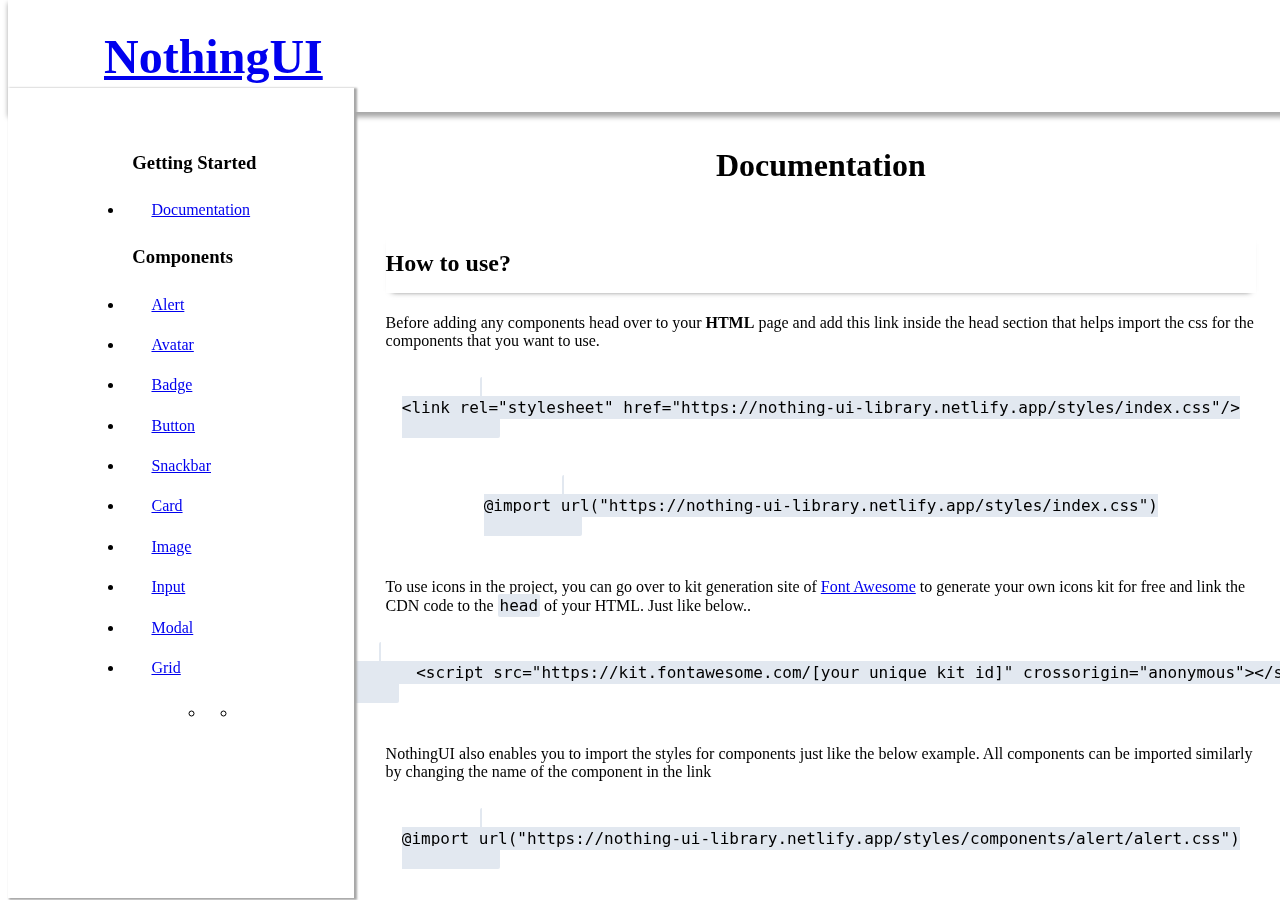
==== pages/docs.html @ e9394098 "Fix : textoverlay opacity" ====
<!DOCTYPE html>
<html lang="en">

<head>
  <meta charset="UTF-8">
  <meta http-equiv="X-UA-Compatible" content="IE=edge">
  <meta name="viewport" content="width=device-width, initial-scale=1.0">
  <link rel="stylesheet" href="../styles/root.css" />
  <link rel="stylesheet" href="../styles/style.css" />
  <link rel="stylesheet" href="../styles/docs.css">

  <!-- Stylesheet for all the components -->
  <link rel="stylesheet" href="../styles/index.css">

  <!-- Link to import Icons from fontawesome -->
  <script
  src="https://kit.fontawesome.com/e8886bba5e.js"
  crossorigin="anonymous"
></script>

  <!-- Link to access fontawesome icons -->
  <script src="https://kit.fontawesome.com/ec96da95d9.js" crossorigin="anonymous"></script>

  <!-- CDN to access the code highlighting feature of highlightjs with atom one dark theme -->
  <link rel="stylesheet" href="https://cdnjs.cloudflare.com/ajax/libs/highlight.js/11.4.0/styles/atom-one-dark.min.css"
    integrity="sha512-Jk4AqjWsdSzSWCSuQTfYRIF84Rq/eV0G2+tu07byYwHcbTGfdmLrHjUSwvzp5HvbiqK4ibmNwdcG49Y5RGYPTg=="
    crossorigin="anonymous" referrerpolicy="no-referrer" />


  <title>Getting Started</title>
</head>

<body>
  <header>
    <span class="hamburger"><i class="fas fa-bars ham fa-2x"></i></span>
    <h1 class="main-logo"><a href="../index.html">NothingUI</a></h1>

  </nav>
</header>
<div class="page-container">
  
  <!-- NAV BAR ON THE LEFT SIDE -->
    <nav class="nav-list">
      <div class="close"><i class="fas fa-times fa-2x"></i></div>
      <ul class="nav-section">
        <h3 class="main-link">Getting Started</h3>
        <li><a class="nav-links" href="#documentation">Documentation</a></li>
        <h3 class="main-link">Components</h3>
        <li><a class="nav-links" href="#alert">Alert</a></li>
        <li><a class="nav-links" href="#avatar">Avatar</a></li>
        <li><a class="nav-links" href="#badge">Badge</a></li>
        <li><a class="nav-links" href="#button">Button</a></li>
        <li><a class="nav-links" href="#snackbar">Snackbar</a></li>
        <li><a class="nav-links" href="#card">Card</a></li>
        <li><a class="nav-links" href="#image">Image</a></li>
        <li><a class="nav-links" href="#input">Input</a></li>
        <li><a class="nav-links" href="#modal">Modal</a></li>
        <li><a class="nav-links" href="#grid">Grid</a></li>
        <ul class="footer-elements mt-1 flex-and-center gap-2">
          <li>
            <a href="https://github.com/sharathnair9999/component-library-neog" target="_blank"><i
              class=" fab fa-github fa-2x"></i></a>
            </li>
          <li>
            <a href="https://twitter.com/Nairified" target="_blank"><i class="fab fa-twitter fa-2x"></i></a>
          </li>
        </ul>
      </ul>

    </nav>

    <!-- MAIN SECTION WHERE THE DOUCUMENTATION AND THE COMPONENTS GOES -->
    <main class="main-section">

      <!-- DOCUMENTATION AND USAGE -->
      <h2 id="documentation" class="each-section">Documentation</h2>
      <h3>How to use?</h3>
      <p class="section-text">Before adding any components head over to your <strong>HTML</strong> page and add this
        link inside the head
        section that helps import the css for the components that you want to use.</p>


      <section class="code-container">
        <pre class="pre-code">
          <code class="language-html">
&lt;link rel="stylesheet" href="https://nothing-ui-library.netlify.app/styles/index.css"/>
          </code>
        </pre>
      </section>

      <section class="code-container">
        <pre class="pre-code">
          <code class="language-css">
@import url("https://nothing-ui-library.netlify.app/styles/index.css")
          </code>
        </pre>
      </section>

      <p class="section-text">To use icons in the project, you can go over to kit generation site of <a
          href="https://fontawesome.com/start" target="_blank">Font Awesome</a> to generate your own icons kit for free
        and link the CDN code to the <code>head</code> of your HTML. Just like below..</p>

      <section class="code-container">
        <pre class="pre-code">
          <code class="language-html">
            &lt;script src="https://kit.fontawesome.com/[your unique kit id]" crossorigin="anonymous">&lt;/script>
          </code>
        </pre>
      </section>

      <p class="section-text">
        NothingUI also enables you to import the styles for components just like the below example. All components can
        be imported similarly by changing the name of the component in the link
      </p>
      <section class="code-container">
        <pre class="pre-code">
          <code class="language-css">
@import url("https://nothing-ui-library.netlify.app/styles/components/alert/alert.css")
          </code>
        </pre>
      </section>

      <!-- COMPONENTS -->
      <h2 id="components" class="each-section">Components</h2>

      <!-- ALERT COMPONENT -->
      <h3 id="alert">Alert</h3>
      <p class="section-text">This component is used to inform the user about any form of alerts which are distinguished
        by th e class name
        for each context such as primary, success, error and warning. To use these alerts, use the contextual classes
        (e.g., <code>.alert-success</code>).</p>

      <!-- PRIMARY ALERT -->
      <div class="alert alert-primary">
        <p class="alert-message">This is a primary alert. You get a close icon as well</p><i
          class="far fa-times-circle alert-close fa-lg"></i>
      </div>
      <hr class="main-section-hr">

      <!-- SUCCESS ALERT -->
      <div class="alert alert-success">
        <p class="alert-message">This is a success alert. You get a close icon as well</p><i
          class="far fa-times-circle alert-close fa-lg"></i>
      </div>
      <hr class="main-section-hr">

      <!-- DANGER ALERT -->
      <div class="alert alert-danger">
        <p class="alert-message">This is a danger alert. You get a close icon as well</p><i
          class="far fa-times-circle alert-close fa-lg"></i>
      </div>
      <hr class="main-section-hr">

      <!-- WARNING ALERT -->
      <div class="alert alert-warning">
        <p class="alert-message">This is a warning alert. You get a close icon as well</p><i
          class="far fa-times-circle alert-close fa-lg"></i>
      </div>
      <hr class="main-section-hr">

      <!-- SIMPLE ALERT -->
      <div class="alert alert-simple">
        <p class="alert-message">This is a simple alert. You get a close icon as well</p><i
          class="far fa-times-circle alert-close fa-lg"></i>
      </div>

      <hr class="main-section-hr">

      <!-- CODE SNIPPETS TO ADD RESPECTIVE ALERTS IN A PROJECT -->
      <section class="code-container">
        <pre class="pre-code">
          <code class="language-html">
  &lt;div class="alert alert-primary">
    &lt;p class="alert-message">This is a primary alert. You get a close icon as well&lt;/p>
    &lt;i class="far fa-times-circle alert-close fa-lg">&lt;/i>
  &lt;/div>
  &lt;br>
  &lt;div class="alert alert-success">
    &lt;p class="alert-message">This is a success alert. You get a close icon as well&lt;/p>
    &lt;i class="far fa-times-circle alert-close fa-lg">&lt;/i>
  &lt;/div>
  &lt;br>
  &lt;div class="alert alert-danger">
    &lt;p class="alert-message">This is a danger alert. You get a close icon as well&lt;/p>
    &lt;i class="far fa-times-circle alert-close fa-lg">&lt;/i>
  &lt;/div>
  &lt;br>
  &lt;div class="alert alert-warning">
    &lt;p class="alert-message">This is a warning alert. You get a close icon as well&lt;/p>
    &lt;i class="far fa-times-circle alert-close fa-lg">&lt;/i>
  &lt;/div>
  &lt;br>
  &lt;div class="alert alert-simple">
    &lt;p class="alert-message">This is a simple alert. You get a close icon as well&lt;/p>
    &lt;i class="far fa-times-circle alert-close fa-lg">&lt;/i>
  &lt;/div>
          </code>
        </pre>
      </section>

      <!-- AVATAR COMPONENT -->
      <h3 id="avatar" class="each-section">Avatar</h3>

      <!-- SAME SIZED AVATARS -->
      <p>This style is used to set your avatar in different sizes.</p>
      <div class="avatar-container">
        <img src="../styles/components/avatar/avatar-img.jpg" alt="avatar-image" class="avatar avatar-sm">
        <img src="../styles/components/avatar/avatar-2.jpg" alt="avatar-image" class="avatar avatar-sm">
        <img src="../styles/components/avatar/avatar-3.jpg" alt="avatar-image" class="avatar avatar-sm">
        <img src="../styles/components/avatar/avatar-4.jpg" alt="avatar-image" class="avatar avatar-sm">
      </div>
      <h4>Same sized Avatars</h4>

      <section class="code-container">
        <pre class="pre-code">
          <code class="language-html">
  &lt;img src="..." alt="avatar-image" class="avatar avatar-sm">
          </code>
        </pre>
      </section>
      <p>You can add this type of Avatar to your project by copying above code and specifying the source for the image
        of Avatar</p>
      <hr class="main-section-hr">
      <div class="avatar-container">
        <img src="../styles/components/avatar/avatar-2.jpg" alt="avatar-image" class="avatar avatar-sm">
        <img src="../styles/components/avatar/avatar-2.jpg" alt="avatar-image" class="avatar avatar-lg">
        <img src="../styles/components/avatar/avatar-2.jpg" alt="avatar-image" class="avatar avatar-xl">
        <img src="../styles/components/avatar/avatar-2.jpg" alt="avatar-image" class="avatar avatar-2xl">
        <img src="../styles/components/avatar/avatar-2.jpg" alt="avatar-image" class="avatar avatar-3xl">
      </div>

      <!-- DIFFERENT SIZED AVATARS -->
      <h4>Different sized Avatars</h4>

      <section class="code-container">
        <pre class="pre-code">
          <code class="language-html">
            &lt;img src="...." alt="avatar-image" class="avatar avatar-sm">
            &lt;img src="...." alt="avatar-image" class="avatar avatar-lg">
            &lt;img src="...." alt="avatar-image" class="avatar avatar-xl">
            &lt;img src="...." alt="avatar-image" class="avatar avatar-2xl">
            &lt;img src="...." alt="avatar-image" class="avatar avatar-3xl">
          </code>
        </pre>
      </section>

      <p>To add one of the sized avatars into your project, you can mention the size class inside the <code>img</code>
        (e.g., <code>avatar-sm</code> for small avatar, <code>avatar-lg</code> for large avatars)</p>
      <hr class="main-section-hr">

      <!-- BADGES -->
      <h3 id="badge">Badge</h3>
      <p>Putting badges on icons, avatars, buttons and texts is much easier with a couple of classes.</p>

      <!-- BADGE ON AVATAR -->
      <div class="badges-container">
        <div class="badge-container mx-1"><img src="../styles/components/avatar/avatar-2.jpg" alt="avatar-image"
            class="avatar avatar-sm "><span class="badge active-badge"></span></div>
        <div class="badge-container mx-1"><img src="../styles/components/avatar/avatar-2.jpg" alt="avatar-image"
            class="avatar avatar-sm "><span class="badge away-badge"></span></div>
        <div class="badge-container mx-1"><img src="../styles/components/avatar/avatar-2.jpg" alt="avatar-image"
            class="avatar avatar-sm "><span class="badge dnd-badge"></span></div>
        <div class="badge-container mx-1"><img src="../styles/components/avatar/avatar-2.jpg" alt="avatar-image"
            class="avatar avatar-sm "><span class="badge offline-badge"></span></div>
      </div>
      <h4>Badge on Avatar</h4>
      <section class="code-container">
        <pre class="pre-code">
            <code class="language-html">
&lt;div class="badge-container mx-1">
  &lt;img src="...." alt="avatar-image" class="avatar avatar-sm ">
  &lt;span class="badge active-badge">&lt;/span>
&lt;/div>
&lt;div class="badge-container mx-1">
  &lt;img src="...." alt="avatar-image" class="avatar avatar-sm ">
  &lt;span class="badge away-badge">&lt;/span>
&lt;/div>
&lt;div class="badge-container mx-1">
  &lt;img src="...." alt="avatar-image" class="avatar avatar-sm ">
  &lt;span class="badge dnd-badge">&lt;/span>
&lt;/div>
&lt;div class="badge-container mx-1">
  &lt;img src="...." alt="avatar-image" class="avatar avatar-sm ">
  &lt;span class="badge offline-badge">&lt;/span>
&lt;/div>
            </code>
          </pre>
      </section>
      <p>You can use badges on avatar according to the status you want to set on it. For example if you want active
        badge add <code>active-badge</code> into the <code>span</code> tag.</p>
      <hr class="main-section-hr">
      <!-- BADGE ON ICONS -->
      <div class="badges-container">
        <div class="badge-container mx-1">
          <i class="fas fa-home fa-2x"></i><span class=" icon-badge red-badge flex-and-center">99+</span>
        </div>
        <div class="badge-container mx-1">
          <i class="fas fa-user-tie fa-2x"></i><span class=" icon-badge blue-badge flex-and-center">5</span>
        </div>
        <div class="badge-container mx-1">
          <i class="fas fa-bell fa-2x"></i><span class=" icon-badge green-badge flex-and-center">10</span>
        </div>
        <div class="badge-container mx-1">
          <i class="fas fa-envelope fa-2x"></i><span class=" icon-badge yellow-badge flex-and-center">3</span>
        </div>
      </div>
      <h4>Badge on Icons</h4>
      <section class="code-container">
        <pre class="pre-code">
          <code class="language-html">
            &lt;div class="badge-container mx-1">
            &lt;i class="fas fa-home fa-2x">&lt;/i>&lt;span class=" icon-badge red-badge flex-and-center">99+&lt;/span>
            &lt;/div>
            &lt;div class="badge-container mx-1">
            &lt;i class="fas fa-user-tie fa-2x">&lt;/i>&lt;span class=" icon-badge blue-badge flex-and-center">5&lt;/span>
            &lt;/div>
            &lt;div class="badge-container mx-1">
            &lt;i class="fas fa-bell fa-2x">&lt;/i>&lt;span class=" icon-badge green-badge flex-and-center">10&lt;/span>
            &lt;/div>
            &lt;div class="badge-container mx-1">
            &lt;i class="fas fa-envelope fa-2x">&lt;/i>&lt;span class=" icon-badge yellow-badge flex-and-center">3&lt;/span>
            &lt;/div>
          </code>
        </pre>
      </section>

      <p class="section-text">You can use badges on icons as shown above. All you need to do is select an icon from <a
          href="https://fontawesome.com/" target="_blank">Font Awesome</a> and replace in the given code snippet after
        generating your kit as guided in the <a href="#documentation">documentation</a> and choose colors among the
        given color class selectors.</p>
      <hr class="main-section-hr">


      <h3 id="button">Buttons</h3>
      <p>Different buttons and links, solid and outlined, just a class name away.</p>
      <div class="button-container">
        <button class="btn btn-primary">Button</button>
        <button class="btn btn-success">Button</button>
        <button class="btn btn-warning">Button</button>
        <button class="btn btn-danger">Button</button>
        <button class="btn btn-light">Button</button>
        <button class="btn btn-dark">Button</button>
      </div>
      <h4>Primary Buttons</h4>
      <section class="code-container">
        <pre class="pre-code">
          <code class="language-html">
&lt;button class="btn btn-primary">Button&lt;/button>
&lt;button class="btn btn-success">Button&lt;/button>
&lt;button class="btn btn-warning">Button&lt;/button>
&lt;button class="btn btn-danger">Button&lt;/button>
&lt;button class="btn btn-light">Button&lt;/button>
&lt;button class="btn btn-dark">Button&lt;/button>
          </code>
        </pre>
      </section>
      <hr class="main-section-hr">
      <div class="button-container">
        <button class="btn btn-outline-primary">Button</button>
        <button class="btn btn-outline-success">Button</button>
        <button class="btn btn-outline-warning">Button</button>
        <button class="btn btn-outline-danger">Button</button>
        <button class="btn btn-outline-light">Button</button>
        <button class="btn btn-outline-dark">Button</button>
      </div>
      <h4>Outlined Buttons</h4>
      <section class="code-container">
        <pre class="pre-code">
          <code class="language-html">
  &lt;button class="btn btn-outline-primary">Button&lt;/button>
  &lt;button class="btn btn-outline-success">Button&lt;/button>
  &lt;button class="btn btn-outline-warning">Button&lt;/button>
  &lt;button class="btn btn-outline-danger">Button&lt;/button>
  &lt;button class="btn btn-outline-light">Button&lt;/button>
  &lt;button class="btn btn-outline-dark">Button&lt;/button>
          </code>
        </pre>
      </section>
      <hr class="main-section-hr">
      <div class="button-container">
        <button class="btn" disabled>Button</button>
      </div>
      <h4>Disabled Buttons</h4>
      <section class="code-container">
        <pre class="pre-code">
          <code class="language-html">
  &lt;button class="btn btn-primary" disabled>Button&lt;/button>
          </code>
        </pre>
      </section>
      <hr class="main-section-hr">
      <div class="button-container">
        <a href="#" class="link link-primary">Link</a>
        <a href="#" class="link link-secondary">Link</a>
      </div>
      <h4>Link</h4>
      <section class="code-container">
        <pre class="pre-code">
          <code class="language-html">
  &lt;a href="#" class="link link-primary">Link&lt;/button>
  &lt;a href="#" class="link link-primary">Link&lt;/button>
          </code>
        </pre>
      </section>
      <hr class="main-section-hr">
      <div class="button-container">
        <button class="btn btn-primary rounded-sm">Button</button>
        <button class="btn btn-primary rounded-lg">Button</button>
        <button class="btn btn-primary rounded-xl">Button</button>
        <button class="btn btn-primary rounded-2xl">Button</button>
      </div>
      <h4>Rounded Buttons</h4>
      <section class="code-container">
        <pre class="pre-code">
          <code class="language-html">
&lt;button class="btn btn-primary rounded-sm">Button&lt;/button>
&lt;button class="btn btn-primary rounded-lg">Button&lt;/button>
&lt;button class="btn btn-primary rounded-xl">Button&lt;/button>
&lt;button class="btn btn-primary rounded-2xl">Button&lt;/button>
          </code>
        </pre>
      </section>
      <hr class="main-section-hr">
      <div class="button-container">
        <a href="#">
          <button class="btn floating-btn">
            <i class="fas fa-arrow-up fa-2x float-icon"></i></button>
        </a>
      </div>
      <h4>Floating Button</h4>
      <section class="code-container">
        <pre class="pre-code">
          <code class="language-html">
&lt;a href="#"> 
  &lt;button class="btn floating-btn">
      &lt;i class="fas fa-arrow-up fa-2x float-icon">&lt;/i>&lt;/button>
  &lt;/a>
          </code>
        </pre>
      </section>
      <hr class="main-section-hr">
      <div class="button-container">
        <button class="btn icon-primary-btn">
          <i class="fas fa-bell"></i><span>Button</span>
        </button>
        <button class="btn icon-danger-btn">
          <i class="fas fa-exclamation-circle"></i><span>Button</span>
        </button>
      </div>
      <h4>Button with Icons</h4>
      <section class="code-container">
        <pre class="pre-code">
          <code class="language-html">
&lt;button class="btn icon-primary-btn">
  &lt;i class="fas fa-bell">&lt;/i>&lt;span>Button&lt;/span>
&lt;/button>
&lt;button class="btn icon-danger-btn">
  &lt;i class="fas fa-exclamation-circle">&lt;/i>&lt;span>Button&lt;/span>
&lt;/button>
          </code>
        </pre>
      </section>
      <hr class="main-section-hr">

      <h3 id="snackbar">Snackbar</h3>
      <div class="snackbar-btn-section">
        <button class="btn btn-primary baseline-snackbar">Baseline</button>
        <button class="btn btn-primary leading-snackbar">Leading</button>
        <button class="btn btn-primary stacked-snackbar">Stacked</button>
      </div>
      <br>
      <div class="window-for-baseline hide">
        <div class="baseline">
          <span>Can't send photo. Retry in 5 seconds.</span>
          <div class="snackbar-btns">
            <button>RETRY</button>
            <i class="fas fa-times close-icon"></i>
          </div>
        </div>
      </div>
      <div class="window-for-leading hide">
        <div class="leading">
          <span>Can't send photo. Retry in 5 seconds.</span>
          <div class="snackbar-btns">
            <button>RETRY</button>
            <i class="fas fa-times close-icon"></i>

          </div>
        </div>
      </div>
      <div class="window-for-stacked hide">
        <div class="stacked">
          <p>
            This item already has the label "travel". You can add a new label.
          </p>
          <div class="stacked-icons">
            <button>RETRY</button>
            <i class="fas fa-times close-icon"></i>
          </div>
        </div>
      </div>
      <h4>Add this to your HTML</h4>
      <div class="code-container">
        <pre class="pre-code">
          <code class="language-html">
            &lt;div class="snackbar-btn-section">
              &lt;button class="btn btn-primary baseline-snackbar">Baseline&lt;/button>
              &lt;button class="btn btn-primary leading-snackbar">Leading&lt;/button>
              &lt;button class="btn btn-primary stacked-snackbar">Stacked&lt;/button>
            &lt;/div>
            &lt;div class="window-for-baseline hide">
              &lt;div class="baseline">
                &lt;span>Can't send photo. Retry in 5 seconds.&lt;/span>
                &lt;div class="snackbar-btns">
                &lt;button>RETRY&lt;/button>
                &lt;i class="fas fa-times close-icon">&lt;/i>
                &lt;/div>
              &lt;/div>
            &lt;/div>
            &lt;div class="window-for-leading hide">
              &lt;div class="leading">
                &lt;span>Can't send photo. Retry in 5 seconds.&lt;/span>
                &lt;div class="snackbar-btns">
                &lt;button>RETRY&lt;/button>
                &lt;i class="fas fa-times close-icon">&lt;/i>
        
                &lt;/div>
              &lt;/div>
            &lt;/div>
            &lt;div class="window-for-stacked hide">
              &lt;div class="stacked">
                &lt;p>
                  This item already has the label "travel". You can add a new label.
                &lt;/p>
                &lt;div class="stacked-icons">
                  &lt;button>RETRY&lt;/button>
                  &lt;i class="fas fa-times close-icon">&lt;/i>
                &lt;/div>
              &lt;/div>
            &lt;/div>
          </code>
        </pre>
      </div>
      <br>
      <h4>Add this to your Script portion</h4>
      <div class="code-container">
        <pre class="pre-code">
          <code class="language-js">
 
    const baselineOpen = document.querySelector(".baseline-snackbar");
    const leadingOpen = document.querySelector(".leading-snackbar");
    const stackedOpen = document.querySelector(".stacked-snackbar");
    const baselineBar = document.querySelector(".window-for-baseline");
    const leadingBar = document.querySelector(".window-for-leading");
    const stackedBar = document.querySelector(".window-for-stacked");
    const baselineClose = document.querySelector(
      ".window-for-baseline .close-icon"
    );
    const leadingClose = document.querySelector(".window-for-leading .close-icon");
    const stackedClose = document.querySelector(".window-for-stacked .close-icon");

    baselineOpen.addEventListener("click", () => {
      baselineBar.classList.contains("window-for-baseline")
        ? baselineBar.classList.toggle("hide")
        : baselineBar.classList.toggle("window-for-baseline");
    });

    baselineClose.addEventListener("click", () => {
      baselineBar.classList.toggle("hide");
    });

    leadingOpen.addEventListener("click", () => {
      leadingBar.classList.contains("window-for-leading")
        ? leadingBar.classList.toggle("hide")
        : leadingBar.classList.toggle("window-for-leading");
    });

    leadingClose.addEventListener("click", () => {
      leadingBar.classList.toggle("hide");
    });
    stackedOpen.addEventListener("click", () => {
      stackedBar.classList.contains("window-for-stacked")
        ? stackedBar.classList.toggle("hide")
        : stackedBar.classList.toggle("window-for-stacked");
    });

    stackedClose.addEventListener("click", () => {
      stackedBar.classList.toggle("hide");
    });

          </code>
        </pre>
      </div>
      <h3 id="card">Card</h3>
      <div class="cards-container">
        <div class="vertical-card-with-badge">
          <div class="image-container">
            <img src="../styles/components/card/ps5.jpg" alt="ps5" class="card-image">
            <div class="btn-section">
              <span class="flag">Only 2 left!</span>
              <div class="corner-btns">
                <button class="btn flex-and-center"><i class="fas fa-heart save"></i></button>
                <button class="btn flex-and-center"><i class="fas fa-share send"></i></button>
              </div>
            </div>
          </div>
          <div class="text-section">
            <h4>PlayStation 5 - DVD + Online</h4>
            <small>Sony Pvt. Ltd.</small>
          </div>
          <div class="rating-section">
            <i class="fas fa-star checked"></i><i class="fas fa-star checked"></i><i class="fas fa-star checked"></i>
            <i class="fas fa-star checked"></i><i class="fas fa-star"></i>
          </div>
          <div class="rate-section">
            <span class="curr-price">₹ 39,999.00</span>
            <span class="mrp-price">₹ 59,999.00</span>
            <span class="percent-off">(33% off)</span>
          </div>
          <div class="card-action-btns">
            <button class="action-btn primary">Buy now</button>
            <button class="action-btn secondary">Add to Cart</button>
          </div>
        </div>

      </div>
      <h4>Vertical Card With Image and Badge</h4>

      <div class="code-container">
        <pre class="pre-code">
          <code class="language-html">
            &lt;div class="vertical-card">
              &lt;div class="image-container">
                &lt;img src="...." alt="ps5" class="card-image" >
                &lt;div class="btn-section">
                  &lt;span class="flag">Only 2 left!&lt;/span>
                  &lt;div class="corner-btns">
                    &lt;button  class="btn flex-and-center">&lt;i class="fas fa-heart save">&lt;/i>&lt;/button>
                    &lt;button  class="btn flex-and-center">&lt;i class="fas fa-share send">&lt;/i>&lt;/button>
                  &lt;/div>
                &lt;/div>
              &lt;/div>
              &lt;div class="text-section">
                &lt;h4>PlayStation 5 - DVD + Online&lt;/h4>
                &lt;small>Sony Pvt. Ltd.&lt;/small>
              &lt;/div>
              &lt;div class="rating-section">
                &lt;i class="fas fa-star checked">&lt;/i>&lt;i class="fas fa-star checked">&lt;/i>&lt;i class="fas fa-star checked">&lt;/i>
                &lt;i class="fas fa-star checked">&lt;/i>&lt;i class="fas fa-star">&lt;/i>
              &lt;/div>
              &lt;div class="rate-section">
                &lt;span class="curr-price">₹ 39,999.00&lt;/span>
                &lt;span class="mrp-price">₹ 59,999.00&lt;/span>
                &lt;span class="percent-off">(33% off)&lt;/span>
              &lt;/div>
              &lt;div class="card-action-btns">
                &lt;button class="action-btn primary">Buy now&lt;/button>
                &lt;button  class="action-btn secondary">Add to Cart&lt;/button>
              &lt;/div>
            &lt;/div>
          </code>
        </pre>
      </div>
      <hr class="main-section-hr">

      <div class="cards-container">
        <div class="vertical-card">
          <div class="image-container">
            <img src="../styles/components/card/ps5.jpg" alt="ps5" class="card-image">
            <div class="corner-btns">
              <button class="btn flex-and-center"><i class="fas fa-heart save"></i></button>
              <button class="btn flex-and-center"><i class="fas fa-share send"></i></button>
            </div>
          </div>
          <div class="text-section">
            <h4>PlayStation 5 - DVD + Online</h4>
            <small>Sony Pvt. Ltd.</small>
          </div>
          <div class="rating-section">
            <i class="fas fa-star checked"></i><i class="fas fa-star checked"></i><i class="fas fa-star checked"></i>
            <i class="fas fa-star checked"></i><i class="fas fa-star"></i>
          </div>
          <div class="rate-section">
            <span class="curr-price">₹ 39,999.00</span>
            <span class="mrp-price">₹ 59,999.00</span>
            <span class="percent-off">(33% off)</span>
          </div>
          <div class="card-action-btns">
            <button class="action-btn primary">Buy now</button>
            <button class="action-btn secondary">Add to Cart</button>
          </div>
        </div>
      </div>
      <h4>Vertical Card without Badge</h4>
      <div class="code-container">
        <pre class="pre-code">
        <code class="language-html">
          &lt;div class="vertical-card">
            &lt;div class="image-container">
              &lt;img src="../styles/components/card/ps5.jpg" alt="ps5" class="card-image">
              &lt;div class="corner-btns">
                &lt;button  class="btn flex-and-center">&lt;i class="fas fa-heart save">&lt;/i>&lt;/button>
                &lt;button  class="btn flex-and-center">&lt;i class="fas fa-share send">&lt;/i>&lt;/button>
              &lt;/div>
            &lt;/div>
            &lt;div class="text-section">
              &lt;h4>PlayStation 5 - DVD + Online&lt;/h4>
              &lt;small>Sony Pvt. Ltd.&lt;/small>
            &lt;/div>
            &lt;div class="rating-section">
              &lt;i class="fas fa-star checked">&lt;/i>&lt;i class="fas fa-star checked">&lt;/i>&lt;i class="fas fa-star checked">&lt;/i>
              &lt;i class="fas fa-star checked">&lt;/i>&lt;i class="fas fa-star">&lt;/i>
            &lt;/div>
            &lt;div class="rate-section">
              &lt;span class="curr-price">₹ 39,999.00&lt;/span>
              &lt;span class="mrp-price">₹ 59,999.00&lt;/span>
              &lt;span class="percent-off">(33% off)&lt;/span>
            &lt;/div>
            &lt;div class="card-action-btns">
              &lt;button class="action-btn primary">Buy now&lt;/button>
              &lt;button  class="action-btn secondary">Add to Cart&lt;/button>
            &lt;/div>
          &lt;/div>
        </code>
      </pre>
      </div>

      <hr class="main-section-hr">

      <div class="cards-container">
        <div class="vertical-card-text-overlay flex">
         <div class="card-body">
          <div class="image-container">
            <img src="../styles/components/card/ps5.jpg" alt="ps5" class="card-image">
            <div class="corner-btns">
              <button class="btn flex-and-center"><i class="fas fa-heart save"></i></button>
              <button class="btn flex-and-center"><i class="fas fa-share send"></i></button>
            </div>
          </div>
          <div class="text-section">
            <h4>PlayStation 5 - DVD + Online</h4>
            <small>Sony Pvt. Ltd.</small>
          </div>
          <div class="rating-section">
            <i class="fas fa-star checked"></i><i class="fas fa-star checked"></i><i class="fas fa-star checked"></i>
            <i class="fas fa-star checked"></i><i class="fas fa-star"></i>
          </div>
          <div class="rate-section">
            <span class="curr-price">₹ 39,999.00</span>
            <span class="mrp-price">₹ 59,999.00</span>
            <span class="percent-off">(33% off)</span>
          </div>
          <div class="card-action-btns">
            <button class="action-btn primary">Buy now</button>
            <button class="action-btn secondary">Add to Cart</button>
          </div>
         </div>
          <div class="text-overlay-section flex-and-center"><span class="text">Sold Out!</span></div>
        </div>
      </div>
      <h4>Card with Text Overlay</h4>
      <div class="code-container">
        <pre class="pre-code">
        <code class="language-html">
          &lt;div class="vertical-card-text-overlay flex">
            &lt;div class="image-container">
              &lt;img src="...." alt="ps5" class="card-image">
              &lt;div class="corner-btns">
                &lt;button  class="btn flex-and-center">&lt;i class="fas fa-heart save">&lt;/i>&lt;/button>
                &lt;button  class="btn flex-and-center">&lt;i class="fas fa-share send">&lt;/i>&lt;/button>
              &lt;/div>
            &lt;/div>
            &lt;div class="text-section">
              &lt;h4>PlayStation 5 - DVD + Online&lt;/h4>
              &lt;small>Sony Pvt. Ltd.&lt;/small>
            &lt;/div>
            &lt;div class="rating-section">
              &lt;i class="fas fa-star checked">&lt;/i>&lt;i class="fas fa-star checked">&lt;/i>&lt;i class="fas fa-star checked">&lt;/i>
              &lt;i class="fas fa-star checked">&lt;/i>&lt;i class="fas fa-star">&lt;/i>
            &lt;/div>
            &lt;div class="rate-section">
              &lt;span class="curr-price">₹ 39,999.00&lt;/span>
              &lt;span class="mrp-price">₹ 59,999.00&lt;/span>
              &lt;span class="percent-off">(33% off)&lt;/span>
            &lt;/div>
            &lt;div class="card-action-btns">
              &lt;button class="action-btn primary">Buy now&lt;/button>
              &lt;button  class="action-btn secondary">Add to Cart&lt;/button>
            &lt;/div>
            &lt;div class="text-overlay-section flex-and-center">&lt;span class="text">Sold Out!&lt;/span>&lt;/div>
          &lt;/div>
        </code>
      </pre>
      </div>

      <hr class="main-section-hr">
      <div class="cards-container">
        <div class="horizontal-card">
          <div class="card-body flex">
            <img src="../styles/components/card/ps5.jpg" alt="ps5" class="horizontal-img">
            <div class="card-texts">
              <div class="text-section">
                <h4>PlayStation 5 - DVD + Online</h4>
                <small>Sony Pvt. Ltd.</small>
              </div>
              <div class="rating-section">
                <i class="fas fa-star checked"></i><i class="fas fa-star checked"></i><i
                  class="fas fa-star checked"></i>
                <i class="fas fa-star checked"></i><i class="fas fa-star"></i>
              </div>
              <div class="rate-section">
                <span class="curr-price">₹ 39,999.00</span>
                <span class="mrp-price">₹ 59,999.00</span>
                <span class="percent-off">(33% off)</span>
              </div>
            </div>
          </div>
          <div class="card-action-btns flex">
            <button class="action-btn primary">Buy now</button>
            <button class="action-btn secondary">Add to Cart</button>
          </div>
        </div>
      </div>
      <h4>Horizontal Card with Image</h4>

      <div class="code-container">
        <pre class="pre-code">
        <code class="language-html">
         &lt;div class="horizontal-card">
         &lt;div class="card-body flex">
           &lt;img src="...." alt="ps5" class="horizontal-img">
           &lt;div class="card-texts">
               &lt;div class="text-section">
                 &lt;h4>PlayStation 5 - DVD + Online&lt;/h4>
                 &lt;small>Sony Pvt. Ltd.&lt;/small>
             &lt;/div>
             &lt;div class="rating-section">
               &lt;i class="fas fa-star checked">&lt;/i>&lt;i class="fas fa-star checked">&lt;/i>&lt;i class="fas fa-star checked">&lt;/i>
               &lt;i class="fas fa-star checked">&lt;/i>&lt;i class="fas fa-star">&lt;/i>
             &lt;/div>
             &lt;div class="rate-section">
               &lt;span class="curr-price">₹ 39,999.00&lt;/span>
               &lt;span class="mrp-price">₹ 59,999.00&lt;/span>
               &lt;span class="percent-off">(33% off)&lt;/span>
             &lt;/div>
           &lt;/div>
         &lt;/div>
           &lt;div class="card-action-btns flex">
             &lt;button class="action-btn primary">Buy now&lt;/button>
             &lt;button  class="action-btn secondary">Add to Cart&lt;/button>
         &lt;/div>
       &lt;/div>
        </code>
      </pre>
      </div>
      <hr class="main-section-hr">
      <div class="cards-container">
        <div class="text-only-card flex">
          <img src="../styles/components/card/avatar-img.jpg" alt="avatar">
          <div class="right-side">
            <p>Lorem ipsum dolor sit amet consectetur adipisicing elit. Ipsa totam at illum sed provident magnam,
              expedita perferendis id nam. Deleniti autem quae deserunt culpa est doloribus saepe odio architecto
              blanditiis?</p>
            <div class="card-action-btns flex">
              <button class="action-btn primary">Buy now</button>
              <button class="action-btn secondary">Add to Cart</button>
            </div>
          </div>
        </div>
      </div>
      <h4>Text Only Card</h4>
      <div class="code-container">
        <pre class="pre-code">
       <code class="language-html">
        &lt;div class="text-only-card flex">
          &lt;img src="../styles/components/card/avatar-img.jpg" alt="avatar">
          &lt;div class="right-side">
            &lt;p>Lorem ipsum dolor sit amet consectetur adipisicing elit. Ipsa totam at illum sed provident magnam, expedita perferendis id nam. Deleniti autem quae deserunt culpa est doloribus saepe odio architecto blanditiis?&lt;/p>
            &lt;div class="card-action-btns flex">
              &lt;button class="action-btn primary">Buy now&lt;/button>
              &lt;button  class="action-btn secondary">Add to Cart&lt;/button>
            &lt;/div>
          &lt;/div>
        &lt;/div>
       </code>
     </pre>
      </div>
      <hr class="main-section-hr">


      <h3 id="image">Image</h3>

      <img src="../styles/components/image/image (2).jpg" alt="nature image" class="responsive-img">

      <h4>Responsive Image that easily fits inside your container.</h4>

      <div class="code-container">
        <pre class="pre-code">
          <code class="language-html">
            &lt;img src="...." alt="nature image" class="responsive-img">
          </code>
        </pre>
      </div>
      <hr class="main-section-hr">
      <div class="img-container">
        <img src="../styles/components/image/nature.jpg" alt="nature-image" class="rounded-img-sm">
        <img src="../styles/components/image/nature.jpg" alt="nature-image" class="rounded-img-lg">
        <img src="../styles/components/image/nature.jpg" alt="nature-image" class="rounded-img-2x">

      </div>
      <h4>Rounded Images in different sizes.</h4>

      <div class="code-container">
        <pre class="pre-code">
          <code class="language-html">
            &lt;img src="../styles/components/image/nature.jpg" alt="nature-image" class="rounded-img-sm">
            &lt;img src="../styles/components/image/nature.jpg" alt="nature-image" class="rounded-img-lg">
            &lt;img src="../styles/components/image/nature.jpg" alt="nature-image" class="rounded-img-2x">
          </code>
        </pre>
      </div>

      <h3 id="input">Input</h3>

      <div class="inputs-container flex">
        <h4>Normal Input</h4>
        <input type="text" class="input-box">

        <h4>Form Actions</h4>
        <div class="form-controls">
          <div class="required-text">
            <label for="email" class="required-title" id="email">E-mail</label>
            <input type="email" class="input-box" id="email" placeholder="Type your e-mail here..." required>

          </div>
          <br>
          <div class="required-text">
            <label for="password" class="required-title">Password</label>
            <input type="password" required class="input-box" placeholder="Type your password here...">
          </div>
          <button class="btn btn-primary submit-btn">Submit</button>
        </div>
        <h4>Successful Input</h4>
        <input type="text" class="input-box success-input" placeholder="Type your text here...">

        <br>

        <h4>Danger Input</h4>
        <input type="text" class="input-box danger-input" placeholder="Type your text here...">
        <br>
        <h4>Warning Input</h4>
        <input type="text" class="input-box warning-input" placeholder="Type your text here...">
        <br>
        <h4>Checkbox Input</h4>
        <div class="checkbox-container flex">
          <div class="checkbox">
            <input type="checkbox" id="checkbox1" checked><label for="checkbox1">Checked</label>
          </div>
          <div class="checkbox">
            <input type="checkbox" id="checkbox2"><label for="checkbox2">Unchecked</label>
          </div>
          <div class="checkbox disabled">
            <input type="checkbox" id="checkbox3" disabled>
            <Disabled for="checkbox2">Disabled</label>
          </div>
        </div>
        <br>
        <h4>Radio Button Input</h4>
        <div class="radio-container flex">
          <div class="radio">
            <input type="radio" id="radio1" checked><label for="radio1">Checked</label>
          </div>
          <div class="radio">
            <input type="radio" id="radio2"><label for="radio2">Unchecked</label>
          </div>
          <div class="radio disabled">
            <input type="radio" id="radio3" disabled>
            <Disabled for="radio3">Disabled</label>
          </div>
        </div>

      </div>

      <div class="code-container">
        <pre class="pre-code">
          <code class="language-html">
            &lt;h4>Normal Input&lt;/h4>
            &lt;input type="text" class="input-box">
           
            &lt;h4>Form Actions&lt;/h4>
            &lt;div class="form-controls">
              &lt;div class="required-text">
                &lt;label for="email" class="required-title" id="email">E-mail&lt;/label>
                &lt;input type="email" class="input-box" id = "email" placeholder="Type your e-mail here..." required>
                
              &lt;/div>
              &lt;br>
              &lt;div class="required-text">
                &lt;label for="password" class="required-title">Password&lt;/label>
                &lt;input type="password" required class="input-box" placeholder="Type your password here...">
              &lt;/div>
              &lt;button class="btn btn-primary submit-btn">Submit&lt;/button>
            &lt;/div>
            &lt;h4>Successful Input&lt;/h4>
            &lt;input type="text" class="input-box success-input" placeholder="Type your text here...">
    
            &lt;br>
    
            &lt;h4>Danger Input&lt;/h4>
            &lt;input type="text" class="input-box danger-input"  placeholder="Type your text here...">
            &lt;br>
            &lt;h4>Warning Input&lt;/h4>
            &lt;input type="text" class="input-box warning-input" placeholder="Type your text here...">
            &lt;br>
            &lt;h4>Checkbox Input&lt;/h4>
            &lt;div class="checkbox-container flex">
              &lt;div class="checkbox">
                &lt;input type="checkbox" id="checkbox1" checked>&lt;label for="checkbox1">Checked&lt;/label>
              &lt;/div>
              &lt;div class="checkbox">
                &lt;input type="checkbox" id="checkbox2">&lt;label for="checkbox2">Unchecked&lt;/label>
              &lt;/div>
              &lt;div class="checkbox disabled">
                &lt;input type="checkbox" id="checkbox3" disabled>&lt;Disabled for="checkbox2">Disabled&lt;/label>
              &lt;/div>
            &lt;/div>
            &lt;br>
            &lt;h4>Radio Button Input&lt;/h4>
            &lt;div class="radio-container flex">
              &lt;div class="radio">
                &lt;input type="radio" id="radio1" checked>&lt;label for="radio1">Checked&lt;/label>
              &lt;/div>
              &lt;div class="radio">
                &lt;input type="radio" id="radio2">&lt;label for="radio2">Unchecked&lt;/label>
              &lt;/div>
              &lt;div class="radio disabled">
                &lt;input type="radio" id="radio3" disabled>&lt;Disabled for="radio3">Disabled&lt;/label>
              &lt;/div>
            &lt;/div>
          
          </code>
        </pre>
      </div>

      <hr class="main-section-hr">

      <h3 id="modal">Modal</h3>
      <div class="modal-container flex-and-center">
        <div class="simple-modal-container">

          <div class="dialog-container hide-dialog">
            <div class="dialog-box">
              <h3 class="dialog-header">Dialog Header</h3>
              <hr />
              <p>Here comes the dialog text</p>
              <div class="dialog-buttons">
                <button class="btn btn-primary">OK</button>
                <button class="btn btn-light close-modal">
                  Cancel
                </button>
              </div>
            </div>
          </div>

          <button class="btn btn-primary open-modal">
            Simple
          </button>

        </div>
        <div class="scrollable-modal-container">
          <div class="dialog-container hide-dialog">
            <div class="dialog-box scrollable-modal">
              <section>
                <h2>Dialog Header</h2>
                <hr />
                <ul class="list">
                  <li class="list-item"><label htmlFor=""><input type="radio" name="list-item" id="" />Item 1</label>
                  </li>
                  <li class="list-item"><label htmlFor=""><input type="radio" name="list-item" id="" />Item 2</label>
                  </li>
                  <li class="list-item"><label htmlFor=""><input type="radio" name="list-item" id="" />Item 3</label>
                  </li>
                  <li class="list-item"><label htmlFor=""><input type="radio" name="list-item" id="" />Item 4</label>
                  </li>
                  <li class="list-item"><label htmlFor=""><input type="radio" name="list-item" id="" />Item 5</label>
                  </li>
                  <li class="list-item"><label htmlFor=""><input type="radio" name="list-item" id="" />Item 6</label>
                  </li>
                </ul>
                <hr />
              </section>
              <div class="dialog-buttons">
                <button class="btn btn-primary">OK</button>
                <button class="btn btn-light close-modal">Cancel</button>
              </div>
            </div>
          </div>
          <button class="btn btn-primary open-modal">
            Scrollable
          </button>
        </div>
      </div>
      <div class="code-container">
        <pre class="pre-code">
          <code class="language-html">

            &lt;!-- Simple Modal -->
            &lt;div class="simple-modal-container">

              &lt;div class="dialog-container hide-dialog">
                &lt;div class="dialog-box">
                  &lt;h3 class="dialog-header">Dialog Header&lt;/h3>
                  &lt;hr />
                  &lt;p>Here comes the dialog text&lt;/p>
                  &lt;div class="dialog-buttons">
                    &lt;button class="btn btn-primary">OK&lt;/button>
                    &lt;button class="btn btn-light close-modal">
                      Cancel
                    &lt;/button>
                  &lt;/div>
                &lt;/div>
              &lt;/div>
    
              &lt;button class="btn btn-primary open-modal">
                Open Simple Modal
              &lt;/button>
            &lt;/div>

            &lt;!-- Scrollable Modal -->

            &lt;div class="scrollable-modal-container">
              &lt;div class="dialog-container hide-dialog">
                &lt;div class="dialog-box scrollable-modal">
                  &lt;section>
                    &lt;h2>Dialog Header&lt;/h2>
                    &lt;hr />
                    &lt;ul class="list">
                      &lt;li class="list-item">&lt;label htmlFor="">&lt;input type="radio" name="list-item" id="" />Item 1&lt;/label>
                      &lt;/li>
                      &lt;li class="list-item">&lt;label htmlFor="">&lt;input type="radio" name="list-item" id="" />Item 2&lt;/label>
                      &lt;/li>
                      &lt;li class="list-item">&lt;label htmlFor="">&lt;input type="radio" name="list-item" id="" />Item 3&lt;/label>
                      &lt;/li>
                      &lt;li class="list-item">&lt;label htmlFor="">&lt;input type="radio" name="list-item" id="" />Item 4&lt;/label>
                      &lt;/li>
                      &lt;li class="list-item">&lt;label htmlFor="">&lt;input type="radio" name="list-item" id="" />Item 5&lt;/label>
                      &lt;/li>
                      &lt;li class="list-item">&lt;label htmlFor="">&lt;input type="radio" name="list-item" id="" />Item 6&lt;/label>
                      &lt;/li>
                    &lt;/ul>
                    &lt;hr />
                  &lt;/section>
                  &lt;div class="dialog-buttons">
                    &lt;button class="btn btn-primary">OK&lt;/button>
                    &lt;button class="btn btn-light close-modal">Cancel&lt;/button>
                  &lt;/div>
                &lt;/div>
              &lt;/div>
              &lt;button class="btn btn-primary open-modal">
                Open Scrollable Dialog
              &lt;/button>
            &lt;/div>
          </code>
        </pre>
      </div>
      <h3 id="grid">Grid</h3>
      <div class="grid-container grid-col-3 grid">
        <div class="item flex flex-col">
          <img src="../styles/components/grid/image.jpg" alt="image-1" class="grid-image">
          <div class="item-contents flex flex-col" >
            <h4>Product</h4>
            <p>Lorem ipsum dolor sinot and this goes on
            </p>
          </div>
        </div>
        <div class="item flex flex-col">
          <img src="../styles/components/grid/image.jpg" alt="image-1" class="grid-image">
          <div class="item-contents flex flex-col" >
            <h4>Product</h4>
            <p>Lorem ipsum dolor sinot and this goes on
            </p>
          </div>
        </div>
        <div class="item flex flex-col">
          <img src="../styles/components/grid/image.jpg" alt="image-1" class="grid-image">
          <div class="item-contents flex flex-col" >
            <h4>Product</h4>
            <p>Lorem ipsum dolor sinot and this goes on
            </p>
          </div>
        </div>
      </div>
      <br>
      <h4>Grid Container with 3 columns</h4>
      <div class="code-container">
        <pre class="pre-code">
          <code class="language-html">
            &lt;div class="grid-container grid-col-3 grid">
              &lt;div class="item flex flex-col">
                &lt;img src="../styles/components/grid/image.jpg" alt="image-1" class="grid-image">
                &lt;div class="item-contents flex flex-col" >
                  &lt;h4>Product&lt;/h4>
                  &lt;p>Lorem ipsum dolor sinot and this goes on
                  &lt;/p>
                &lt;/div>
              &lt;/div>
              &lt;div class="item flex flex-col">
                &lt;img src="../styles/components/grid/image.jpg" alt="image-1" class="grid-image">
                &lt;div class="item-contents flex flex-col" >
                  &lt;h4>Product&lt;/h4>
                  &lt;p>Lorem ipsum dolor sinot and this goes on
                  &lt;/p>
                &lt;/div>
              &lt;/div>
              &lt;div class="item flex flex-col">
                &lt;img src="../styles/components/grid/image.jpg" alt="image-1" class="grid-image">
                &lt;div class="item-contents flex flex-col" >
                  &lt;h4>Product&lt;/h4>
                  &lt;p>Lorem ipsum dolor sinot and this goes on
                  &lt;/p>
                &lt;/div>
              &lt;/div>
            &lt;/div>
          </code>
        </pre>
      </div>
      <hr class="main-section-hr">
      <div class="grid-container grid-col-2 grid">
        <div class="item flex flex-col">
          <img src="../styles/components/grid/image.jpg" alt="image-1" class="grid-image">
          <div class="item-contents flex flex-col" >
            <h4>Product</h4>
            <p>Lorem ipsum dolor sinot and this goes on
            </p>
          </div>
        </div>
        <div class="item flex flex-col">
          <img src="../styles/components/grid/image.jpg" alt="image-1" class="grid-image">
          <div class="item-contents flex flex-col" >
            <h4>Product</h4>
            <p>Lorem ipsum dolor sinot and this goes on
            </p>
          </div>
        </div>
      </div>
      <br>
      <h4>Grid Container with 2 columns</h4>
      <br>
      <div class="code-container">
        <pre class="pre-code">
          <code class="language-html">
            &lt;div class="grid-container grid-col-2 grid">
              &lt;div class="item flex flex-col">
                &lt;img src="../styles/components/grid/image.jpg" alt="image-1" class="grid-image">
                &lt;div class="item-contents flex flex-col" >
                  &lt;h4>Product&lt;/h4>
                  &lt;p>Lorem ipsum dolor sinot and this goes on
                  &lt;/p>
                &lt;/div>
              &lt;/div>
              &lt;div class="item flex flex-col">
                &lt;img src="../styles/components/grid/image.jpg" alt="image-1" class="grid-image">
                &lt;div class="item-contents flex flex-col" >
                  &lt;h4>Product&lt;/h4>
                  &lt;p>Lorem ipsum dolor sinot and this goes on
                  &lt;/p>
                &lt;/div>
              &lt;/div>
            &lt;/div>
          </code>
        </pre>
      </div>
      <hr class="main-section-hr">
      <div class="grid-container grid-row-3 grid">
        <div class="item flex flex-col">
          <img src="../styles/components/grid/image.jpg" alt="image-1" class="grid-image">
          <div class="item-contents flex flex-col" >
            <h4>Product</h4>
            <p>Lorem ipsum dolor sinot and this goes on
            </p>
          </div>
        </div>
        <div class="item flex flex-col">
          <img src="../styles/components/grid/image.jpg" alt="image-1" class="grid-image">
          <div class="item-contents flex flex-col" >
            <h4>Product</h4>
            <p>Lorem ipsum dolor sinot and this goes on
            </p>
          </div>
        </div>
        <div class="item flex flex-col">
          <img src="../styles/components/grid/image.jpg" alt="image-1" class="grid-image">
          <div class="item-contents flex flex-col" >
            <h4>Product</h4>
            <p>Lorem ipsum dolor sinot and this goes on
            </p>
          </div>
        </div>
      </div>
      <br>
      <h4>Grid Container with 3 rows</h4>
      <div class="code-container">
        <pre class="pre-code">
          <code class="language-html">
            &lt;div class="grid-container grid-row-3 grid">
              &lt;div class="item flex flex-col">
                &lt;img src="../styles/components/grid/image.jpg" alt="image-1" class="grid-image">
                &lt;div class="item-contents flex flex-col" >
                  &lt;h4>Product&lt;/h4>
                  &lt;p>Lorem ipsum dolor sinot and this goes on
                  &lt;/p>
                &lt;/div>
              &lt;/div>
              &lt;div class="item flex flex-col">
                &lt;img src="../styles/components/grid/image.jpg" alt="image-1" class="grid-image">
                &lt;div class="item-contents flex flex-col" >
                  &lt;h4>Product&lt;/h4>
                  &lt;p>Lorem ipsum dolor sinot and this goes on
                  &lt;/p>
                &lt;/div>
              &lt;/div>
              &lt;div class="item flex flex-col">
                &lt;img src="../styles/components/grid/image.jpg" alt="image-1" class="grid-image">
                &lt;div class="item-contents flex flex-col" >
                  &lt;h4>Product&lt;/h4>
                  &lt;p>Lorem ipsum dolor sinot and this goes on
                  &lt;/p>
                &lt;/div>
              &lt;/div>
            &lt;/div>
          </code>
        </pre>
      </div>
      <hr class="main-section-hr">
      <div class="grid-container grid-row-2 grid">
        <div class="item flex flex-col">
          <img src="../styles/components/grid/image.jpg" alt="image-1" class="grid-image">
          <div class="item-contents flex flex-col" >
            <h4>Product</h4>
            <p>Lorem ipsum dolor sinot and this goes on
            </p>
          </div>
        </div>
        <div class="item flex flex-col">
          <img src="../styles/components/grid/image.jpg" alt="image-1" class="grid-image">
          <div class="item-contents flex flex-col" >
            <h4>Product</h4>
            <p>Lorem ipsum dolor sinot and this goes on
            </p>
          </div>
        </div>
      </div>
      <br>
      <h4>Grid Container with 2 rows</h4>
      <div class="code-container">
        <pre class="pre-code">
          <code class="language-html">
            &lt;div class="grid-container grid-row-2 grid">
              &lt;div class="item flex flex-col">
                &lt;img src="../styles/components/grid/image.jpg" alt="image-1" class="grid-image">
                &lt;div class="item-contents flex flex-col" >
                  &lt;h4>Product&lt;/h4>
                  &lt;p>Lorem ipsum dolor sinot and this goes on
                  &lt;/p>
                &lt;/div>
              &lt;/div>
              &lt;div class="item flex flex-col">
                &lt;img src="../styles/components/grid/image.jpg" alt="image-1" class="grid-image">
                &lt;div class="item-contents flex flex-col" >
                  &lt;h4>Product&lt;/h4>
                  &lt;p>Lorem ipsum dolor sinot and this goes on
                  &lt;/p>
                &lt;/div>
              &lt;/div>
            &lt;/div>
          </code>
        </pre>
      </div>
      <hr class="main-section-hr">
    </main>

  </div>
  <script src="https://cdnjs.cloudflare.com/ajax/libs/highlight.js/11.4.0/highlight.min.js"></script>
  <script>
    hljs.highlightAll();
  </script>
</body>
<script src="../scripts/script.js"></script>
<script src="../styles/components/snackbar/snackbar.js"></script>
<script src="../styles/components/modal/modal.js"></script>

</html>
---- styles/style.css ----
/* Header Styling */

header{
  display: flex;
  box-shadow: 1px 4px 5px 1px var(--box-shadow-color);
  padding: 1rem 6rem;
  height: 5rem;
    width: 100%;
    position: fixed;
    top: 0;
    /* z-index: 10; */
    background-color: var(--bg-secondary);
  align-items: center;
}

.main-logo{
  font-size: 3rem;
  display: inline-block;
  position: relative;
  outline: none;
  border: none;
}


.main-logo:after {
  content: '';
  position: absolute;
  width: 100%;
  transform: scaleX(0);
  height: 2px;
  bottom: 0;
  left: 0;
  background-color: black;
  transform-origin: bottom right;
  transition: transform 0.25s ease-out;
}
.main-logo:hover:after {
  transform: scaleX(1);
  transform-origin: bottom left;
}



/* Header Styling */

/* Hero Content */

.hero{
  height: 96vh;
  display: flex;
  justify-content: center;
  align-items: center;
  flex-direction: column;
  padding: 2rem;
}

.hero-header{
  max-width: 60rem;
  font-size: 4rem;
}

.hero-text{
  max-width: 60rem;
  font-size: 1.5rem;
  opacity: 0.7;
}
.hero-links{
  /* margin: 5rem 0; */
  padding-top: 2rem;
}


.hero-link-primary{
  background-color: var(--bg-primary);
  color: var(--bg-secondary);
  border: 1px solid var(--bg-primary);
  padding: 0.8rem 1.5rem;
  margin: 0 1rem;
  transition: all 0.3s;
}


.hero-link-secondary{
  background-color: var(--bg-secondary);
  color: var(--bg-primary);
  border: 1px solid var(--bg-primary);
  padding: 0.8rem 1.5rem;
  margin: 0 1rem;
  transition: all 0.3s;
}

.hero-link-primary:hover,.hero-link-secondary:hover{
  filter: brightness(95%);
}

footer{
  display: none;
  position: absolute;
  bottom: 1rem;
  left: 0;
  right: 0;
}


@media screen and (max-width:768px) {
  .icon-container{
    display: none !important;
  }
  header{
    padding: 0.5rem 2rem;
    display: flex;
    justify-content: flex-end;
    align-items: center;
  }
  .main-logo{
    font-size: 2.5rem;
    display: block;
  }
  .hero-header{
    font-size: 2.5rem;
  }
  .hero-text{
    font-size: 1rem;
  }
  .hero-links{
    padding: 1.5rem;
    display: flex;
    gap: 1rem;
    font-size: 0.8rem;
  }
  .link{
    padding: 0.5rem 0.4rem;
    margin: 0 0.2rem;
    
  }
  .hero{
    height: 90vh;
  }

  footer{
    display: block;
  }
}
/* Hero Content */
---- styles/docs.css ----
/* Body of getting started page */

.page-container {
  margin-top: 5rem;
  display: flex;
  height: 90vh;
  position: fixed;
  width: 100vw;
}

/* Body of getting started page */

/* side nav bar on desktop */
.nav-list {
  width: 22vw;
  background-color: white;
  box-shadow: 2px 1px 2px 1px var(--box-shadow-color);
  transform: translateX(0%);
  padding: 2rem;
  z-index: 1;
  overflow-y: scroll;
  display: flex;
  flex-direction: column;
  align-items: center;
}

header .hamburger {
  display: none;
}

.close{
  display: none;
}

/* right side main content */
.main-section {
  overflow-y: auto;
  padding: 2rem;
  flex: 1 1;
  scroll-behavior: smooth;
  width: 100%;
  display: flex;
  justify-content: start;
  align-items: center;
  flex-direction: column;
  position: relative;
  left: 0;
  right: 0;
}

@media screen and (max-width:1030px) {
  .nav-list{
    width: 30vw;
  }

}

@media screen and (max-width: 768px) {
  aside{
    font-size: 85%;
  }
  header .hamburger {
    display: inline-block;
    margin-right: 1rem;
    margin-right: auto;
    position: fixed;
    left: 2rem;
  }
  .close{
    display: block;
    margin-right: auto;
    padding: 2.5rem 0rem 0rem 1.5rem;

  }
  .main-logo {
    position: fixed;
    right: 2rem;
  }
  .nav-list {
    position: fixed;
    top: 0;
    bottom: 0;
    width: 55vw;
    transform: translateX(-100%);
    transition: transform 300ms;
    overflow-y: auto;
    padding-left: 1rem;
    display: flex;
    justify-content: center;
    align-items: center;
    flex-direction: column;
  }

  .nav-open {
    transform: translateX(0);
  }
}

.main-link{
  margin: 1rem 0.5rem ;
}

.nav-links{
  margin: 0.2rem;
  padding: 0.5rem 1.5rem;
  border-radius: 0.5rem;
  display: inline-block;
}
.nav-links:hover{
  background-color: var(--bg-primary-hover);
  color: var(--bg-secondary-hover);

}

.nav-link-active{
  background-color: var(--bg-primary);
  color: var(--bg-secondary);
}

.active-section {
  background-color: var(--nav-section-header);
  color: var(--all-white);
  transition: background-color 0.3s ease;
}


main h2{
  text-align: center;
  font-size: 2rem;
}

main h3{
  margin-bottom: 0.3rem;
  box-shadow: 0 4px 6px -6px #222;
  width: 100%;
  padding: 1rem 0;
  font-size: 1.5rem;
}

main .section-text{
  margin: 1rem 0;
}


.code-container code{
  max-width: 70vw;
  max-height: 300px;
  overflow-y: scroll;
}

.section-text a:hover{
  text-decoration: underline;
  background-color: var(--box-shadow-color);
}

.main-section-hr{
  display: block;
  width: 100%;
  height: 1px;
  background-image: linear-gradient(to right, rgba(0, 0, 0, 0), rgba(0, 0, 0, 0.75), rgba(0, 0, 0, 0));
  margin: 1rem 0;
}
---- styles/index.css ----
@import url("./components/alert/alert.css");
@import url("./components/avatar/avatar.css");
@import url("./components/badges/badge.css");
@import url("./components/button/button.css");
@import url("./components/card/card.css");
@import url("./components/snackbar/snackbar.css");
@import url("./components/image/image.css");
@import url("./components/input/input.css");
@import url("./components/modal/modal.css");
@import url("./components/grid/grid.css");
@import url("./utilities.css")
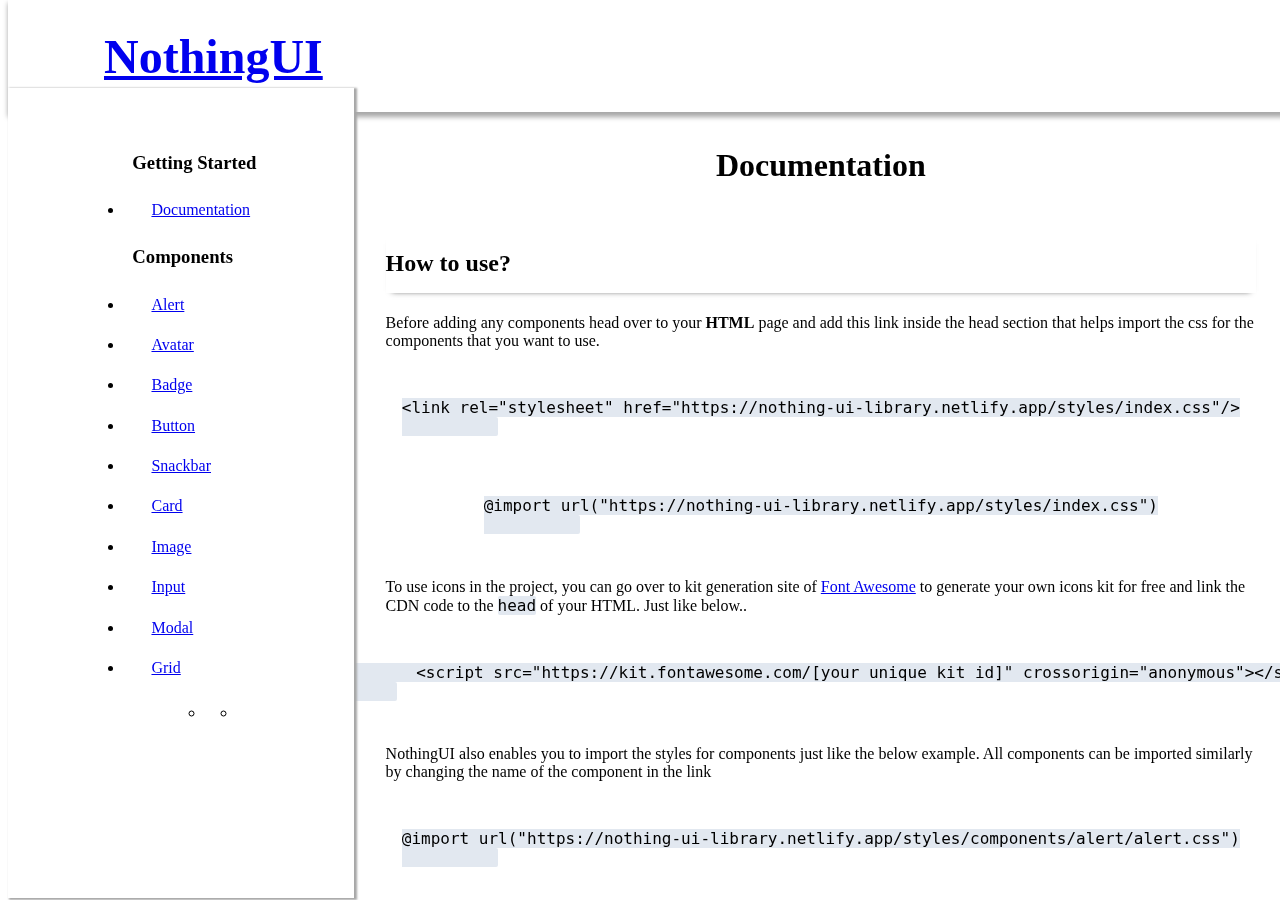
==== commit e5fcb833: "Added few utility classes" ====
--- a/pages/docs.html
+++ b/pages/docs.html
@@ -889,8 +889,10 @@
 
 
       <h3 id="image">Image</h3>
-
-      <img src="../styles/components/image/image (2).jpg" alt="nature image" class="responsive-img">
+      <div class="img-container">
+
+        <img src="../styles/components/image/image (2).jpg" alt="nature image" class="responsive-img">
+      </div>
 
       <h4>Responsive Image that easily fits inside your container.</h4>
 
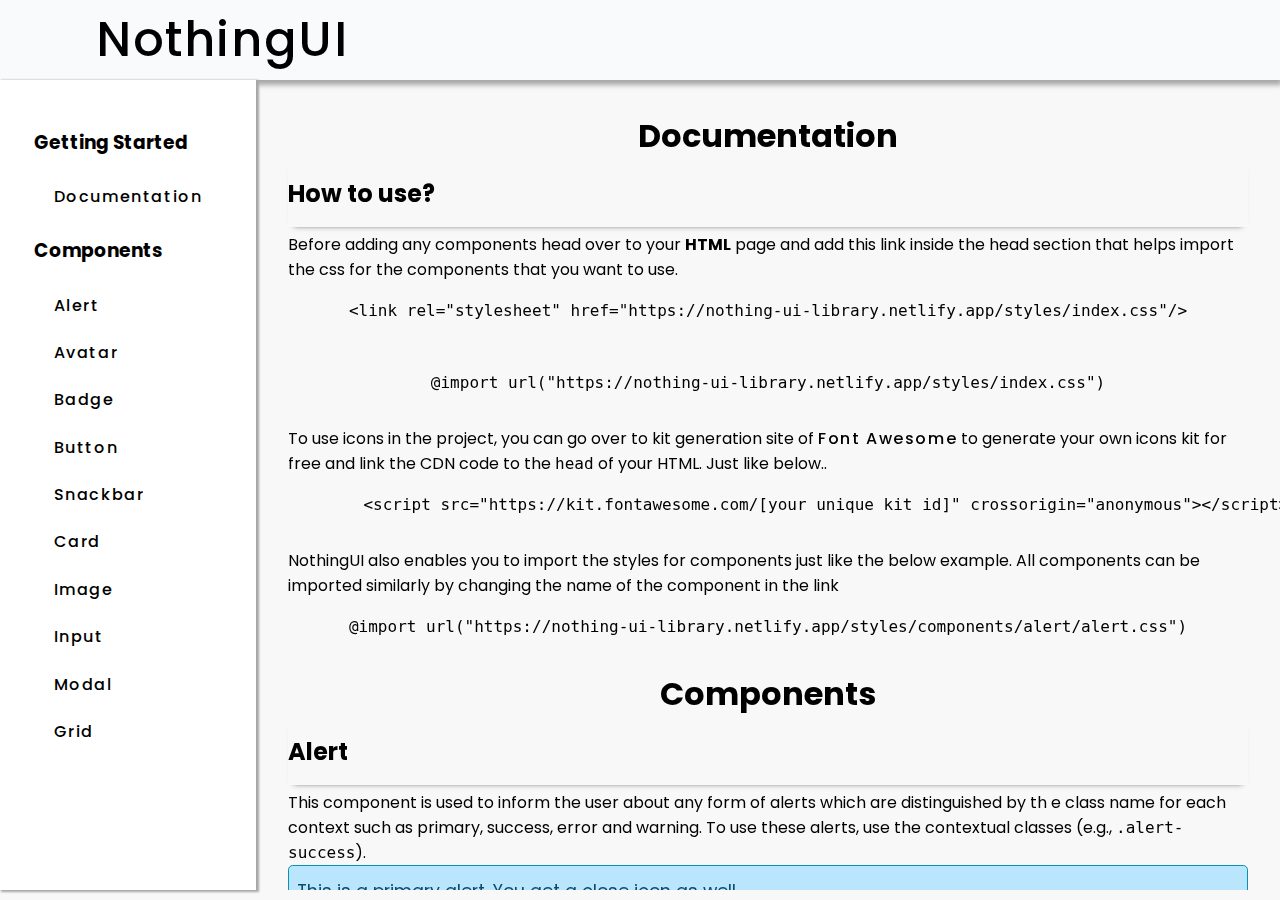
==== commit 92c13dbf: "Fix: Named colors and reused utility classes" ====
--- a/pages/docs.html
+++ b/pages/docs.html
@@ -333,7 +333,7 @@
 
       <h3 id="button">Buttons</h3>
       <p>Different buttons and links, solid and outlined, just a class name away.</p>
-      <div class="button-container">
+      <div class=" flex-and-center my-1 gap-1 flex-and-center wrap gap-1 my-1">
         <button class="btn btn-primary">Button</button>
         <button class="btn btn-success">Button</button>
         <button class="btn btn-warning">Button</button>
@@ -355,7 +355,7 @@
         </pre>
       </section>
       <hr class="main-section-hr">
-      <div class="button-container">
+      <div class=" flex-and-center my-1 gap-1">
         <button class="btn btn-outline-primary">Button</button>
         <button class="btn btn-outline-success">Button</button>
         <button class="btn btn-outline-warning">Button</button>
@@ -377,7 +377,7 @@
         </pre>
       </section>
       <hr class="main-section-hr">
-      <div class="button-container">
+      <div class=" flex-and-center my-1 gap-1">
         <button class="btn" disabled>Button</button>
       </div>
       <h4>Disabled Buttons</h4>
@@ -389,7 +389,7 @@
         </pre>
       </section>
       <hr class="main-section-hr">
-      <div class="button-container">
+      <div class=" flex-and-center my-1 gap-1">
         <a href="#" class="link link-primary">Link</a>
         <a href="#" class="link link-secondary">Link</a>
       </div>
@@ -403,7 +403,7 @@
         </pre>
       </section>
       <hr class="main-section-hr">
-      <div class="button-container">
+      <div class=" flex-and-center my-1 gap-1">
         <button class="btn btn-primary rounded-sm">Button</button>
         <button class="btn btn-primary rounded-lg">Button</button>
         <button class="btn btn-primary rounded-xl">Button</button>
@@ -421,9 +421,9 @@
         </pre>
       </section>
       <hr class="main-section-hr">
-      <div class="button-container">
+      <div class=" flex-and-center my-1 gap-1">
         <a href="#">
-          <button class="btn floating-btn">
+          <button class="btn floating-btn flex-and-center m-1 p-1">
             <i class="fas fa-arrow-up fa-2x float-icon"></i></button>
         </a>
       </div>
@@ -439,8 +439,8 @@
         </pre>
       </section>
       <hr class="main-section-hr">
-      <div class="button-container">
-        <button class="btn icon-primary-btn">
+      <div class=" flex-and-center my-1 gap-1">
+        <button class="btn icon-primary-btn flex-and-center gap-sm">
           <i class="fas fa-bell"></i><span>Button</span>
         </button>
         <button class="btn icon-danger-btn">
@@ -606,7 +606,7 @@
           </div>
           <div class="text-section">
             <h4>PlayStation 5 - DVD + Online</h4>
-            <small>Sony Pvt. Ltd.</small>
+            
           </div>
           <div class="rating-section">
             <i class="fas fa-star checked"></i><i class="fas fa-star checked"></i><i class="fas fa-star checked"></i>
@@ -674,7 +674,7 @@
           </div>
           <div class="text-section">
             <h4>PlayStation 5 - DVD + Online</h4>
-            <small>Sony Pvt. Ltd.</small>
+            
           </div>
           <div class="rating-section">
             <i class="fas fa-star checked"></i><i class="fas fa-star checked"></i><i class="fas fa-star checked"></i>
@@ -739,7 +739,7 @@
           </div>
           <div class="text-section">
             <h4>PlayStation 5 - DVD + Online</h4>
-            <small>Sony Pvt. Ltd.</small>
+            
           </div>
           <div class="rating-section">
             <i class="fas fa-star checked"></i><i class="fas fa-star checked"></i><i class="fas fa-star checked"></i>
@@ -801,7 +801,7 @@
             <div class="card-texts">
               <div class="text-section">
                 <h4>PlayStation 5 - DVD + Online</h4>
-                <small>Sony Pvt. Ltd.</small>
+                
               </div>
               <div class="rating-section">
                 <i class="fas fa-star checked"></i><i class="fas fa-star checked"></i><i
@@ -816,8 +816,42 @@
             </div>
           </div>
           <div class="card-action-btns flex">
-            <button class="action-btn primary">Buy now</button>
-            <button class="action-btn secondary">Add to Cart</button>
+            <button class="action-btn btn-primary">Buy now</button>
+            <button class="action-btn btn-secondary">Add to Cart</button>
+          </div>
+        </div>
+         <div class="horizontal-card cart-card">
+          <div class="card-body flex">
+            <img src="../styles/components/card/ps5.jpg" alt="ps5" class="horizontal-img">
+            <div class="card-texts">
+              <div class="text-section">
+                <h4>PlayStation 5 - DVD + Online</h4>
+                
+              </div>
+              <div class="rating-section">
+                <i class="fas fa-star checked"></i><i class="fas fa-star checked"></i><i
+                  class="fas fa-star checked"></i>
+                <i class="fas fa-star checked"></i><i class="fas fa-star"></i>
+              </div>
+              <div class="rate-section">
+                <span class="curr-price">₹ 39,999.00</span>
+                <span class="mrp-price">₹ 59,999.00</span>
+                <span class="percent-off">(33% off)</span>
+              </div>
+              <div class="qty-section flex-col">
+                <span>Quantity: </span>
+               <div class="flex qty-btn-section">
+
+                 <button class="qty-btn flex-and-center">-</button>
+                 <input type="number" min="0" class="qty-input flex-and-center" name="qty" id="qty">
+                 <button class="qty-btn flex-and-center ">+</button>
+               </div>
+              </div>
+            </div>
+          </div>
+          <div class="card-action-btns flex">
+            <button class="action-btn primary">Remove from Cart</button>
+            <button class="action-btn secondary">Move to wishlist</button>
           </div>
         </div>
       </div>
@@ -850,6 +884,43 @@
              &lt;button  class="action-btn secondary">Add to Cart&lt;/button>
          &lt;/div>
        &lt;/div>
+
+       <!-- Cart Card -->
+
+       &lt;div class="horizontal-card cart-card">
+        &lt;div class="card-body flex">
+          &lt;img src="../styles/components/card/ps5.jpg" alt="ps5" class="horizontal-img">
+          &lt;div class="card-texts">
+            &lt;div class="text-section">
+              &lt;h4>PlayStation 5 - DVD + Online&lt;/h4>
+              
+            &lt;/div>
+            &lt;div class="rating-section">
+              &lt;i class="fas fa-star checked">&lt;/i>&lt;i class="fas fa-star checked">&lt;/i>&lt;i
+                class="fas fa-star checked">&lt;/i>
+              &lt;i class="fas fa-star checked">&lt;/i>&lt;i class="fas fa-star">&lt;/i>
+            &lt;/div>
+            &lt;div class="rate-section">
+              &lt;span class="curr-price">₹ 39,999.00&lt;/span>
+              &lt;span class="mrp-price">₹ 59,999.00&lt;/span>
+              &lt;span class="percent-off">(33% off)&lt;/span>
+            &lt;/div>
+            &lt;div class="qty-section flex-col">
+              &lt;span>Quantity: &lt;/span>
+             &lt;div class="flex qty-btn-section">
+
+               &lt;button class="qty-btn flex-and-center">-&lt;/button>
+               &lt;input type="number" min="0" class="qty-input flex-and-center " name="qty" id="qty">
+               &lt;button class="qty-btn flex-and-center ">+&lt;/button>
+             &lt;/div>
+            &lt;/div>
+          &lt;/div>
+        &lt;/div>
+        &lt;div class="card-action-btns flex">
+          &lt;button class="action-btn primary">Remove from Cart&lt;/button>
+          &lt;button class="action-btn secondary">Move to wishlist&lt;/button>
+        &lt;/div>
+      &lt;/div>
         </code>
       </pre>
       </div>
--- a/styles/root.css
+++ b/styles/root.css
@@ -0,0 +1,114 @@
+@import url("https://fonts.googleapis.com/css2?family=Poppins&display=swap");
+
+:root {
+  --all-white: white;
+  --black: #000;
+  --modal-bg: rgba(0, 0, 0, 0.8);
+  --entire-bg: #f8f8f8;
+  --box-shadow-color: #d4d4d4;
+  --bg-primary: #334155;
+  --blue-300: #93c5fd;
+  --bg-primary-hover: #4d6280;
+  --bg-secondary-hover: #ececec;
+  --nav-section-header: #a0a0a0;
+  --box-shadow-color: #a7a7a7;
+  --primary-50: #ecfeff;
+  --primary-200: #bae6fd;
+  --primary-500: #06b6d4;
+  --primary-600: #0891b2;
+  --primary-800: #155e75;
+  --primary-900: #0c4a6e;
+  --simple-200: #a5f3fc;
+  --simple-900: #164e63;
+  --success-50: #f0fdf4;
+  --success-200: #bbf7d0;
+  --success-600: #16a34a;
+  --success-700: #15803d;
+  --success-800: #166534;
+  --success-900: #14532d;
+  --warning-200: #fef08a;
+  --warning-300: #fde047;
+  --warning-500: #f59e0b;
+  --warning-600: #ca8a04;
+  --warning-700: #a16207;
+  --warning-900: #713f12;
+  --danger-50: #fef2f2;
+  --danger-200: #fecaca;
+  --danger-300: #ef4444;
+  --danger-600: #dc2626;
+  --danger-700: #b91c1c;
+  --danger-800: #991b1b;
+  --danger-900: #7f1d1d;
+  --light-50: #f8fafc;
+  --light-100: #f1f5f9;
+  --light-300: #cbd5e1;
+  --light-400: #94a3b8;
+  --dark-50: #f9fafb;
+  --dark-300: #cbd5e1;
+  --dark-500: #64748b;
+  --dark-700: #374151;
+  --dark-900: #111827;
+  --card-border: #c2c2c2;
+  --overlay-bg: #f0f0f07e;
+  --white-200: #e2e8f0;
+
+  font-family: "Poppins", sans-serif;
+}
+
+*,
+*::after,
+*::before {
+  box-sizing: border-box;
+  margin: 0;
+  padding: 0;
+}
+body {
+  background: var(--entire-bg);
+}
+a {
+  color: inherit;
+  text-decoration: none;
+  background: none;
+  border-radius: 0.5rem;
+  font-weight: 500;
+  letter-spacing: 0.1rem;
+}
+
+button {
+  cursor: pointer;
+}
+
+img {
+  object-fit: cover;
+}
+
+li {
+  list-style: none;
+}
+
+/*scrollbar width */
+::-webkit-scrollbar {
+  width: 10px;
+  height: 5px;
+}
+
+/* Track */
+::-webkit-scrollbar-track {
+  background: #f1f1f1;
+}
+
+/* Handle */
+::-webkit-scrollbar-thumb {
+  background: #cbd5e1;
+  border-radius: 20px;
+}
+
+/* Handle on hover */
+::-webkit-scrollbar-thumb:hover {
+  background: #888;
+  /* background: #555; */
+}
+
+html {
+  scroll-behavior: smooth;
+}
--- a/styles/style.css
+++ b/styles/style.css
@@ -10,8 +10,7 @@
     width: 100%;
     position: fixed;
     top: 0;
-    /* z-index: 10; */
-    background-color: var(--bg-secondary);
+    background-color: var(--light-50);
   align-items: center;
 }
 
@@ -67,32 +66,29 @@
   opacity: 0.7;
 }
 .hero-links{
-  /* margin: 5rem 0; */
   padding-top: 2rem;
 }
 
+.hero-link{
+  padding: 0.8rem 1.5rem;
+  border: 1px solid var(--bg-primary);
+  transition: all 0.3s;
+}
 
 .hero-link-primary{
   background-color: var(--bg-primary);
-  color: var(--bg-secondary);
-  border: 1px solid var(--bg-primary);
-  padding: 0.8rem 1.5rem;
-  margin: 0 1rem;
-  transition: all 0.3s;
+  color: var(--light-50);
 }
 
 
 .hero-link-secondary{
-  background-color: var(--bg-secondary);
+  background-color: var(--light-50);
   color: var(--bg-primary);
-  border: 1px solid var(--bg-primary);
-  padding: 0.8rem 1.5rem;
-  margin: 0 1rem;
-  transition: all 0.3s;
 }
 
 .hero-link-primary:hover,.hero-link-secondary:hover{
-  filter: brightness(95%);
+  transition: all 0.3s;
+  filter: brightness(90%);
 }
 
 footer{
@@ -125,10 +121,13 @@
     font-size: 1rem;
   }
   .hero-links{
-    padding: 1.5rem;
+    padding: 0.4rem 0.8rem;
     display: flex;
-    gap: 1rem;
-    font-size: 0.8rem;
+    gap: 0.5rem;
+    font-size: 0.7rem;
+  }
+  .hero-link{
+    padding: 0.6rem 0.8rem;
   }
   .link{
     padding: 0.5rem 0.4rem;
--- a/styles/docs.css
+++ b/styles/docs.css
@@ -12,7 +12,7 @@
 
 /* side nav bar on desktop */
 .nav-list {
-  width: 22vw;
+  width: 20vw;
   background-color: white;
   box-shadow: 2px 1px 2px 1px var(--box-shadow-color);
   transform: translateX(0%);
@@ -69,7 +69,9 @@
   .close{
     display: block;
     margin-right: auto;
-    padding: 2.5rem 0rem 0rem 1.5rem;
+    position: fixed;
+    top: 1.5rem;
+    left: 2rem;
 
   }
   .main-logo {
@@ -84,15 +86,18 @@
     transform: translateX(-100%);
     transition: transform 300ms;
     overflow-y: auto;
-    padding-left: 1rem;
-    display: flex;
-    justify-content: center;
-    align-items: center;
-    flex-direction: column;
+  }
+
+  .nav-section{
+    top: 5rem;
   }
 
   .nav-open {
     transform: translateX(0);
+  }
+
+  .footer-elements{
+    position: fixed;
   }
 }
 
@@ -114,7 +119,7 @@
 
 .nav-link-active{
   background-color: var(--bg-primary);
-  color: var(--bg-secondary);
+  color: var(--light-50);
 }
 
 .active-section {
@@ -137,10 +142,6 @@
   font-size: 1.5rem;
 }
 
-main .section-text{
-  margin: 1rem 0;
-}
-
 
 .code-container code{
   max-width: 70vw;
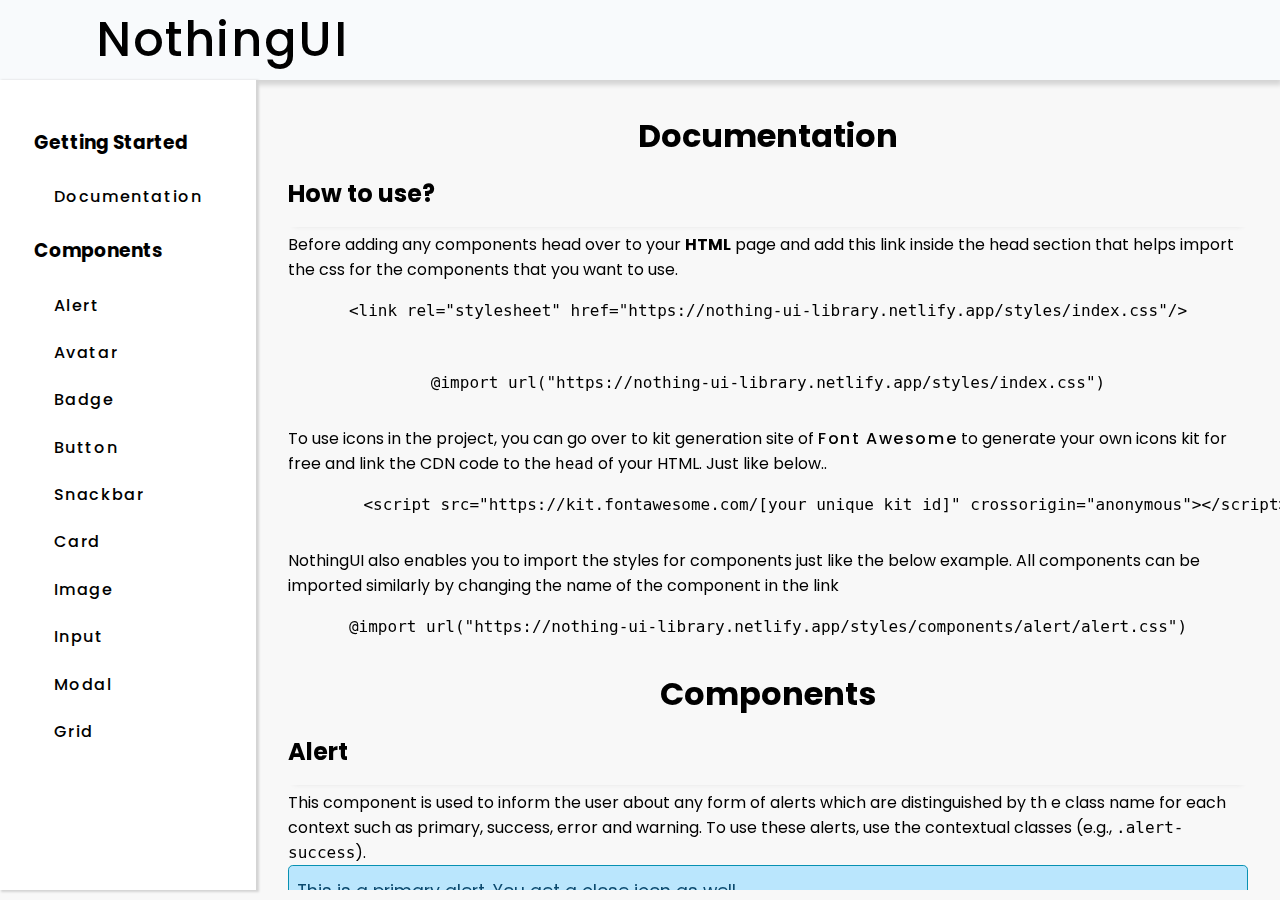
==== commit 4dab98cd: "Fix : Replaced assets with hosted image url, color variables in one file" ====
--- a/pages/docs.html
+++ b/pages/docs.html
@@ -204,10 +204,10 @@
       <!-- SAME SIZED AVATARS -->
       <p>This style is used to set your avatar in different sizes.</p>
       <div class="avatar-container">
-        <img src="../styles/components/avatar/avatar-img.jpg" alt="avatar-image" class="avatar avatar-sm">
-        <img src="../styles/components/avatar/avatar-2.jpg" alt="avatar-image" class="avatar avatar-sm">
-        <img src="../styles/components/avatar/avatar-3.jpg" alt="avatar-image" class="avatar avatar-sm">
-        <img src="../styles/components/avatar/avatar-4.jpg" alt="avatar-image" class="avatar avatar-sm">
+        <img src="https://res.cloudinary.com/sharath-media-library/image/upload/v1648717029/nothing-ui/avatar/avatar-img-3_ibh44b.jpg" alt="avatar-image" class="avatar avatar-sm">
+        <img src="https://res.cloudinary.com/sharath-media-library/image/upload/v1648717029/nothing-ui/avatar/avatar-img-2_mgrdhj.jpg" alt="avatar-image" class="avatar avatar-sm">
+        <img src="https://res.cloudinary.com/sharath-media-library/image/upload/v1648717029/nothing-ui/avatar/avatar-img-comp_wzjjm7.jpg" alt="avatar-image" class="avatar avatar-sm">
+        <img src="https://res.cloudinary.com/sharath-media-library/image/upload/v1648717029/nothing-ui/avatar/avatar-img-4_keazfk.jpg" alt="avatar-image" class="avatar avatar-sm">
       </div>
       <h4>Same sized Avatars</h4>
 
@@ -222,11 +222,11 @@
         of Avatar</p>
       <hr class="main-section-hr">
       <div class="avatar-container">
-        <img src="../styles/components/avatar/avatar-2.jpg" alt="avatar-image" class="avatar avatar-sm">
-        <img src="../styles/components/avatar/avatar-2.jpg" alt="avatar-image" class="avatar avatar-lg">
-        <img src="../styles/components/avatar/avatar-2.jpg" alt="avatar-image" class="avatar avatar-xl">
-        <img src="../styles/components/avatar/avatar-2.jpg" alt="avatar-image" class="avatar avatar-2xl">
-        <img src="../styles/components/avatar/avatar-2.jpg" alt="avatar-image" class="avatar avatar-3xl">
+        <img src="https://res.cloudinary.com/sharath-media-library/image/upload/v1648717029/nothing-ui/avatar/avatar-img-4_keazfk.jpg" alt="avatar-image" class="avatar avatar-sm">
+        <img src="https://res.cloudinary.com/sharath-media-library/image/upload/v1648717029/nothing-ui/avatar/avatar-img-4_keazfk.jpg" alt="avatar-image" class="avatar avatar-lg">
+        <img src="https://res.cloudinary.com/sharath-media-library/image/upload/v1648717029/nothing-ui/avatar/avatar-img-4_keazfk.jpg" alt="avatar-image" class="avatar avatar-xl">
+        <img src="https://res.cloudinary.com/sharath-media-library/image/upload/v1648717029/nothing-ui/avatar/avatar-img-4_keazfk.jpg" alt="avatar-image" class="avatar avatar-2xl">
+        <img src="https://res.cloudinary.com/sharath-media-library/image/upload/v1648717029/nothing-ui/avatar/avatar-img-4_keazfk.jpg" alt="avatar-image" class="avatar avatar-3xl">
       </div>
 
       <!-- DIFFERENT SIZED AVATARS -->
@@ -254,13 +254,13 @@
 
       <!-- BADGE ON AVATAR -->
       <div class="badges-container">
-        <div class="badge-container mx-1"><img src="../styles/components/avatar/avatar-2.jpg" alt="avatar-image"
+        <div class="badge-container mx-1"><img src="https://res.cloudinary.com/sharath-media-library/image/upload/v1648717029/nothing-ui/avatar/avatar-img-4_keazfk.jpg" alt="avatar-image"
             class="avatar avatar-sm "><span class="badge active-badge"></span></div>
-        <div class="badge-container mx-1"><img src="../styles/components/avatar/avatar-2.jpg" alt="avatar-image"
+        <div class="badge-container mx-1"><img src="https://res.cloudinary.com/sharath-media-library/image/upload/v1648717029/nothing-ui/avatar/avatar-img-4_keazfk.jpg" alt="avatar-image"
             class="avatar avatar-sm "><span class="badge away-badge"></span></div>
-        <div class="badge-container mx-1"><img src="../styles/components/avatar/avatar-2.jpg" alt="avatar-image"
+        <div class="badge-container mx-1"><img src="https://res.cloudinary.com/sharath-media-library/image/upload/v1648717029/nothing-ui/avatar/avatar-img-4_keazfk.jpg" alt="avatar-image"
             class="avatar avatar-sm "><span class="badge dnd-badge"></span></div>
-        <div class="badge-container mx-1"><img src="../styles/components/avatar/avatar-2.jpg" alt="avatar-image"
+        <div class="badge-container mx-1"><img src="https://res.cloudinary.com/sharath-media-library/image/upload/v1648717029/nothing-ui/avatar/avatar-img-4_keazfk.jpg" alt="avatar-image"
             class="avatar avatar-sm "><span class="badge offline-badge"></span></div>
       </div>
       <h4>Badge on Avatar</h4>
@@ -384,7 +384,7 @@
       <section class="code-container">
         <pre class="pre-code">
           <code class="language-html">
-  &lt;button class="btn btn-primary" disabled>Button&lt;/button>
+  &lt;button class="btn" disabled>Button&lt;/button>
           </code>
         </pre>
       </section>
@@ -432,18 +432,18 @@
         <pre class="pre-code">
           <code class="language-html">
 &lt;a href="#"> 
-  &lt;button class="btn floating-btn">
+  &lt;button class="btn floating-btn flex-and-center m-1 p-1 ">
       &lt;i class="fas fa-arrow-up fa-2x float-icon">&lt;/i>&lt;/button>
   &lt;/a>
           </code>
         </pre>
       </section>
       <hr class="main-section-hr">
-      <div class=" flex-and-center my-1 gap-1">
+      <div class=" flex-and-center gap-1">
         <button class="btn icon-primary-btn flex-and-center gap-sm">
           <i class="fas fa-bell"></i><span>Button</span>
         </button>
-        <button class="btn icon-danger-btn">
+        <button class="btn icon-danger-btn flex-and-center gap-sm">
           <i class="fas fa-exclamation-circle"></i><span>Button</span>
         </button>
       </div>
@@ -451,10 +451,10 @@
       <section class="code-container">
         <pre class="pre-code">
           <code class="language-html">
-&lt;button class="btn icon-primary-btn">
+&lt;button class="btn icon-primary-btn flex-and-center gap-sm">
   &lt;i class="fas fa-bell">&lt;/i>&lt;span>Button&lt;/span>
 &lt;/button>
-&lt;button class="btn icon-danger-btn">
+&lt;button class="btn icon-danger-btn flex-and-center gap-sm">
   &lt;i class="fas fa-exclamation-circle">&lt;/i>&lt;span>Button&lt;/span>
 &lt;/button>
           </code>
@@ -468,7 +468,7 @@
         <button class="btn btn-primary leading-snackbar">Leading</button>
         <button class="btn btn-primary stacked-snackbar">Stacked</button>
       </div>
-      <br>
+     
       <div class="window-for-baseline hide">
         <div class="baseline">
           <span>Can't send photo. Retry in 5 seconds.</span>
@@ -541,7 +541,7 @@
           </code>
         </pre>
       </div>
-      <br>
+     
       <h4>Add this to your Script portion</h4>
       <div class="code-container">
         <pre class="pre-code">
@@ -595,7 +595,7 @@
       <div class="cards-container">
         <div class="vertical-card-with-badge">
           <div class="image-container">
-            <img src="../styles/components/card/ps5.jpg" alt="ps5" class="card-image">
+            <img src="https://res.cloudinary.com/sharath-media-library/image/upload/v1647875427/nothing-store-project/ps5_cgta4o.jpg" alt="ps5" class="card-image">
             <div class="btn-section">
               <span class="flag">Only 2 left!</span>
               <div class="corner-btns">
@@ -645,8 +645,11 @@
                 &lt;small>Sony Pvt. Ltd.&lt;/small>
               &lt;/div>
               &lt;div class="rating-section">
-                &lt;i class="fas fa-star checked">&lt;/i>&lt;i class="fas fa-star checked">&lt;/i>&lt;i class="fas fa-star checked">&lt;/i>
-                &lt;i class="fas fa-star checked">&lt;/i>&lt;i class="fas fa-star">&lt;/i>
+                &lt;i class="fas fa-star checked">&lt;/i>
+                &lt;i class="fas fa-star checked">&lt;/i>
+                &lt;i class="fas fa-star checked">&lt;/i>
+                &lt;i class="fas fa-star checked">&lt;/i>
+                &lt;i class="fas fa-star">&lt;/i>
               &lt;/div>
               &lt;div class="rate-section">
                 &lt;span class="curr-price">₹ 39,999.00&lt;/span>
@@ -666,7 +669,7 @@
       <div class="cards-container">
         <div class="vertical-card">
           <div class="image-container">
-            <img src="../styles/components/card/ps5.jpg" alt="ps5" class="card-image">
+            <img src="https://res.cloudinary.com/sharath-media-library/image/upload/v1647875427/nothing-store-project/ps5_cgta4o.jpg" alt="ps5" class="card-image">
             <div class="corner-btns">
               <button class="btn flex-and-center"><i class="fas fa-heart save"></i></button>
               <button class="btn flex-and-center"><i class="fas fa-share send"></i></button>
@@ -697,7 +700,7 @@
         <code class="language-html">
           &lt;div class="vertical-card">
             &lt;div class="image-container">
-              &lt;img src="../styles/components/card/ps5.jpg" alt="ps5" class="card-image">
+              &lt;img src="...." alt="ps5" class="card-image">
               &lt;div class="corner-btns">
                 &lt;button  class="btn flex-and-center">&lt;i class="fas fa-heart save">&lt;/i>&lt;/button>
                 &lt;button  class="btn flex-and-center">&lt;i class="fas fa-share send">&lt;/i>&lt;/button>
@@ -708,8 +711,11 @@
               &lt;small>Sony Pvt. Ltd.&lt;/small>
             &lt;/div>
             &lt;div class="rating-section">
-              &lt;i class="fas fa-star checked">&lt;/i>&lt;i class="fas fa-star checked">&lt;/i>&lt;i class="fas fa-star checked">&lt;/i>
-              &lt;i class="fas fa-star checked">&lt;/i>&lt;i class="fas fa-star">&lt;/i>
+              &lt;i class="fas fa-star checked">&lt;/i>
+              &lt;i class="fas fa-star checked">&lt;/i>
+              &lt;i class="fas fa-star checked">&lt;/i>
+              &lt;i class="fas fa-star checked">&lt;/i>
+              &lt;i class="fas fa-star">&lt;/i>
             &lt;/div>
             &lt;div class="rate-section">
               &lt;span class="curr-price">₹ 39,999.00&lt;/span>
@@ -731,7 +737,7 @@
         <div class="vertical-card-text-overlay flex">
          <div class="card-body">
           <div class="image-container">
-            <img src="../styles/components/card/ps5.jpg" alt="ps5" class="card-image">
+            <img src="https://res.cloudinary.com/sharath-media-library/image/upload/v1647875427/nothing-store-project/ps5_cgta4o.jpg" alt="ps5" class="card-image">
             <div class="corner-btns">
               <button class="btn flex-and-center"><i class="fas fa-heart save"></i></button>
               <button class="btn flex-and-center"><i class="fas fa-share send"></i></button>
@@ -797,7 +803,7 @@
       <div class="cards-container">
         <div class="horizontal-card">
           <div class="card-body flex">
-            <img src="../styles/components/card/ps5.jpg" alt="ps5" class="horizontal-img">
+            <img src="https://res.cloudinary.com/sharath-media-library/image/upload/v1647875427/nothing-store-project/ps5_cgta4o.jpg" alt="ps5" class="horizontal-img">
             <div class="card-texts">
               <div class="text-section">
                 <h4>PlayStation 5 - DVD + Online</h4>
@@ -822,7 +828,7 @@
         </div>
          <div class="horizontal-card cart-card">
           <div class="card-body flex">
-            <img src="../styles/components/card/ps5.jpg" alt="ps5" class="horizontal-img">
+            <img src="https://res.cloudinary.com/sharath-media-library/image/upload/v1647875427/nothing-store-project/ps5_cgta4o.jpg" alt="ps5" class="horizontal-img">
             <div class="card-texts">
               <div class="text-section">
                 <h4>PlayStation 5 - DVD + Online</h4>
@@ -869,8 +875,11 @@
                  &lt;small>Sony Pvt. Ltd.&lt;/small>
              &lt;/div>
              &lt;div class="rating-section">
-               &lt;i class="fas fa-star checked">&lt;/i>&lt;i class="fas fa-star checked">&lt;/i>&lt;i class="fas fa-star checked">&lt;/i>
-               &lt;i class="fas fa-star checked">&lt;/i>&lt;i class="fas fa-star">&lt;/i>
+               &lt;i class="fas fa-star checked">&lt;/i>
+               &lt;i class="fas fa-star checked">&lt;/i>
+               &lt;i class="fas fa-star checked">&lt;/i>
+               &lt;i class="fas fa-star checked">&lt;/i>
+               &lt;i class="fas fa-star">&lt;/i>
              &lt;/div>
              &lt;div class="rate-section">
                &lt;span class="curr-price">₹ 39,999.00&lt;/span>
@@ -889,7 +898,7 @@
 
        &lt;div class="horizontal-card cart-card">
         &lt;div class="card-body flex">
-          &lt;img src="../styles/components/card/ps5.jpg" alt="ps5" class="horizontal-img">
+          &lt;img src="https://res.cloudinary.com/sharath-media-library/image/upload/v1647875427/nothing-store-project/ps5_cgta4o.jpg" alt="ps5" class="horizontal-img">
           &lt;div class="card-texts">
             &lt;div class="text-section">
               &lt;h4>PlayStation 5 - DVD + Online&lt;/h4>
@@ -927,7 +936,7 @@
       <hr class="main-section-hr">
       <div class="cards-container">
         <div class="text-only-card flex">
-          <img src="../styles/components/card/avatar-img.jpg" alt="avatar">
+          <img src="https://res.cloudinary.com/sharath-media-library/image/upload/v1648717029/nothing-ui/avatar/avatar-img-comp_wzjjm7.jpg" alt="avatar">
           <div class="right-side">
             <p>Lorem ipsum dolor sit amet consectetur adipisicing elit. Ipsa totam at illum sed provident magnam,
               expedita perferendis id nam. Deleniti autem quae deserunt culpa est doloribus saepe odio architecto
@@ -944,7 +953,7 @@
         <pre class="pre-code">
        <code class="language-html">
         &lt;div class="text-only-card flex">
-          &lt;img src="../styles/components/card/avatar-img.jpg" alt="avatar">
+          &lt;img src="...." alt="avatar">
           &lt;div class="right-side">
             &lt;p>Lorem ipsum dolor sit amet consectetur adipisicing elit. Ipsa totam at illum sed provident magnam, expedita perferendis id nam. Deleniti autem quae deserunt culpa est doloribus saepe odio architecto blanditiis?&lt;/p>
             &lt;div class="card-action-btns flex">
@@ -962,7 +971,7 @@
       <h3 id="image">Image</h3>
       <div class="img-container">
 
-        <img src="../styles/components/image/image (2).jpg" alt="nature image" class="responsive-img">
+        <img src="https://res.cloudinary.com/sharath-media-library/image/upload/v1648717485/nothing-ui/images/nature-img-2_zu3cbw.jpg" alt="nature image" class="responsive-img">
       </div>
 
       <h4>Responsive Image that easily fits inside your container.</h4>
@@ -976,9 +985,9 @@
       </div>
       <hr class="main-section-hr">
       <div class="img-container">
-        <img src="../styles/components/image/nature.jpg" alt="nature-image" class="rounded-img-sm">
-        <img src="../styles/components/image/nature.jpg" alt="nature-image" class="rounded-img-lg">
-        <img src="../styles/components/image/nature.jpg" alt="nature-image" class="rounded-img-2x">
+        <img src="https://res.cloudinary.com/sharath-media-library/image/upload/v1648717409/nothing-ui/images/nature-img_cleppd.jpg" alt="nature-image" class="rounded-img-sm">
+        <img src="https://res.cloudinary.com/sharath-media-library/image/upload/v1648717409/nothing-ui/images/nature-img_cleppd.jpg" alt="nature-image" class="rounded-img-lg">
+        <img src="https://res.cloudinary.com/sharath-media-library/image/upload/v1648717409/nothing-ui/images/nature-img_cleppd.jpg" alt="nature-image" class="rounded-img-2x">
 
       </div>
       <h4>Rounded Images in different sizes.</h4>
@@ -986,9 +995,9 @@
       <div class="code-container">
         <pre class="pre-code">
           <code class="language-html">
-            &lt;img src="../styles/components/image/nature.jpg" alt="nature-image" class="rounded-img-sm">
-            &lt;img src="../styles/components/image/nature.jpg" alt="nature-image" class="rounded-img-lg">
-            &lt;img src="../styles/components/image/nature.jpg" alt="nature-image" class="rounded-img-2x">
+            &lt;img src="...." alt="nature-image" class="rounded-img-sm">
+            &lt;img src="...." alt="nature-image" class="rounded-img-lg">
+            &lt;img src="...." alt="nature-image" class="rounded-img-2x">
           </code>
         </pre>
       </div>
@@ -1006,7 +1015,7 @@
             <input type="email" class="input-box" id="email" placeholder="Type your e-mail here..." required>
 
           </div>
-          <br>
+         
           <div class="required-text">
             <label for="password" class="required-title">Password</label>
             <input type="password" required class="input-box" placeholder="Type your password here...">
@@ -1016,14 +1025,14 @@
         <h4>Successful Input</h4>
         <input type="text" class="input-box success-input" placeholder="Type your text here...">
 
-        <br>
+       
 
         <h4>Danger Input</h4>
         <input type="text" class="input-box danger-input" placeholder="Type your text here...">
-        <br>
+       
         <h4>Warning Input</h4>
         <input type="text" class="input-box warning-input" placeholder="Type your text here...">
-        <br>
+       
         <h4>Checkbox Input</h4>
         <div class="checkbox-container flex">
           <div class="checkbox">
@@ -1037,7 +1046,7 @@
             <Disabled for="checkbox2">Disabled</label>
           </div>
         </div>
-        <br>
+       
         <h4>Radio Button Input</h4>
         <div class="radio-container flex">
           <div class="radio">
@@ -1239,7 +1248,7 @@
       <h3 id="grid">Grid</h3>
       <div class="grid-container grid-col-3 grid">
         <div class="item flex flex-col">
-          <img src="../styles/components/grid/image.jpg" alt="image-1" class="grid-image">
+          <img src="https://res.cloudinary.com/sharath-media-library/image/upload/v1648717409/nothing-ui/images/nature-img_cleppd.jpg" alt="image-1" class="grid-image">
           <div class="item-contents flex flex-col" >
             <h4>Product</h4>
             <p>Lorem ipsum dolor sinot and this goes on
@@ -1247,7 +1256,7 @@
           </div>
         </div>
         <div class="item flex flex-col">
-          <img src="../styles/components/grid/image.jpg" alt="image-1" class="grid-image">
+          <img src="https://res.cloudinary.com/sharath-media-library/image/upload/v1648717409/nothing-ui/images/nature-img_cleppd.jpg" alt="image-1" class="grid-image">
           <div class="item-contents flex flex-col" >
             <h4>Product</h4>
             <p>Lorem ipsum dolor sinot and this goes on
@@ -1255,7 +1264,7 @@
           </div>
         </div>
         <div class="item flex flex-col">
-          <img src="../styles/components/grid/image.jpg" alt="image-1" class="grid-image">
+          <img src="https://res.cloudinary.com/sharath-media-library/image/upload/v1648717409/nothing-ui/images/nature-img_cleppd.jpg" alt="image-1" class="grid-image">
           <div class="item-contents flex flex-col" >
             <h4>Product</h4>
             <p>Lorem ipsum dolor sinot and this goes on
@@ -1263,14 +1272,14 @@
           </div>
         </div>
       </div>
-      <br>
+     
       <h4>Grid Container with 3 columns</h4>
       <div class="code-container">
         <pre class="pre-code">
           <code class="language-html">
             &lt;div class="grid-container grid-col-3 grid">
               &lt;div class="item flex flex-col">
-                &lt;img src="../styles/components/grid/image.jpg" alt="image-1" class="grid-image">
+                &lt;img src="...." alt="image-1" class="grid-image">
                 &lt;div class="item-contents flex flex-col" >
                   &lt;h4>Product&lt;/h4>
                   &lt;p>Lorem ipsum dolor sinot and this goes on
@@ -1278,7 +1287,7 @@
                 &lt;/div>
               &lt;/div>
               &lt;div class="item flex flex-col">
-                &lt;img src="../styles/components/grid/image.jpg" alt="image-1" class="grid-image">
+                &lt;img src="...." alt="image-1" class="grid-image">
                 &lt;div class="item-contents flex flex-col" >
                   &lt;h4>Product&lt;/h4>
                   &lt;p>Lorem ipsum dolor sinot and this goes on
@@ -1286,7 +1295,7 @@
                 &lt;/div>
               &lt;/div>
               &lt;div class="item flex flex-col">
-                &lt;img src="../styles/components/grid/image.jpg" alt="image-1" class="grid-image">
+                &lt;img src="...." alt="image-1" class="grid-image">
                 &lt;div class="item-contents flex flex-col" >
                   &lt;h4>Product&lt;/h4>
                   &lt;p>Lorem ipsum dolor sinot and this goes on
@@ -1300,7 +1309,7 @@
       <hr class="main-section-hr">
       <div class="grid-container grid-col-2 grid">
         <div class="item flex flex-col">
-          <img src="../styles/components/grid/image.jpg" alt="image-1" class="grid-image">
+          <img src="https://res.cloudinary.com/sharath-media-library/image/upload/v1648717409/nothing-ui/images/nature-img_cleppd.jpg" alt="image-1" class="grid-image">
           <div class="item-contents flex flex-col" >
             <h4>Product</h4>
             <p>Lorem ipsum dolor sinot and this goes on
@@ -1308,7 +1317,7 @@
           </div>
         </div>
         <div class="item flex flex-col">
-          <img src="../styles/components/grid/image.jpg" alt="image-1" class="grid-image">
+          <img src="https://res.cloudinary.com/sharath-media-library/image/upload/v1648717409/nothing-ui/images/nature-img_cleppd.jpg" alt="image-1" class="grid-image">
           <div class="item-contents flex flex-col" >
             <h4>Product</h4>
             <p>Lorem ipsum dolor sinot and this goes on
@@ -1316,15 +1325,15 @@
           </div>
         </div>
       </div>
-      <br>
+     
       <h4>Grid Container with 2 columns</h4>
-      <br>
+     
       <div class="code-container">
         <pre class="pre-code">
           <code class="language-html">
             &lt;div class="grid-container grid-col-2 grid">
               &lt;div class="item flex flex-col">
-                &lt;img src="../styles/components/grid/image.jpg" alt="image-1" class="grid-image">
+                &lt;img src="...." alt="image-1" class="grid-image">
                 &lt;div class="item-contents flex flex-col" >
                   &lt;h4>Product&lt;/h4>
                   &lt;p>Lorem ipsum dolor sinot and this goes on
@@ -1332,7 +1341,7 @@
                 &lt;/div>
               &lt;/div>
               &lt;div class="item flex flex-col">
-                &lt;img src="../styles/components/grid/image.jpg" alt="image-1" class="grid-image">
+                &lt;img src="...." alt="image-1" class="grid-image">
                 &lt;div class="item-contents flex flex-col" >
                   &lt;h4>Product&lt;/h4>
                   &lt;p>Lorem ipsum dolor sinot and this goes on
@@ -1346,7 +1355,7 @@
       <hr class="main-section-hr">
       <div class="grid-container grid-row-3 grid">
         <div class="item flex flex-col">
-          <img src="../styles/components/grid/image.jpg" alt="image-1" class="grid-image">
+          <img src="https://res.cloudinary.com/sharath-media-library/image/upload/v1648717409/nothing-ui/images/nature-img_cleppd.jpg" alt="image-1" class="grid-image">
           <div class="item-contents flex flex-col" >
             <h4>Product</h4>
             <p>Lorem ipsum dolor sinot and this goes on
@@ -1354,7 +1363,7 @@
           </div>
         </div>
         <div class="item flex flex-col">
-          <img src="../styles/components/grid/image.jpg" alt="image-1" class="grid-image">
+          <img src="https://res.cloudinary.com/sharath-media-library/image/upload/v1648717409/nothing-ui/images/nature-img_cleppd.jpg" alt="image-1" class="grid-image">
           <div class="item-contents flex flex-col" >
             <h4>Product</h4>
             <p>Lorem ipsum dolor sinot and this goes on
@@ -1362,7 +1371,7 @@
           </div>
         </div>
         <div class="item flex flex-col">
-          <img src="../styles/components/grid/image.jpg" alt="image-1" class="grid-image">
+          <img src="https://res.cloudinary.com/sharath-media-library/image/upload/v1648717409/nothing-ui/images/nature-img_cleppd.jpg" alt="image-1" class="grid-image">
           <div class="item-contents flex flex-col" >
             <h4>Product</h4>
             <p>Lorem ipsum dolor sinot and this goes on
@@ -1370,14 +1379,14 @@
           </div>
         </div>
       </div>
-      <br>
+     
       <h4>Grid Container with 3 rows</h4>
       <div class="code-container">
         <pre class="pre-code">
           <code class="language-html">
             &lt;div class="grid-container grid-row-3 grid">
               &lt;div class="item flex flex-col">
-                &lt;img src="../styles/components/grid/image.jpg" alt="image-1" class="grid-image">
+                &lt;img src="...." alt="image-1" class="grid-image">
                 &lt;div class="item-contents flex flex-col" >
                   &lt;h4>Product&lt;/h4>
                   &lt;p>Lorem ipsum dolor sinot and this goes on
@@ -1385,7 +1394,7 @@
                 &lt;/div>
               &lt;/div>
               &lt;div class="item flex flex-col">
-                &lt;img src="../styles/components/grid/image.jpg" alt="image-1" class="grid-image">
+                &lt;img src="...." alt="image-1" class="grid-image">
                 &lt;div class="item-contents flex flex-col" >
                   &lt;h4>Product&lt;/h4>
                   &lt;p>Lorem ipsum dolor sinot and this goes on
@@ -1393,7 +1402,7 @@
                 &lt;/div>
               &lt;/div>
               &lt;div class="item flex flex-col">
-                &lt;img src="../styles/components/grid/image.jpg" alt="image-1" class="grid-image">
+                &lt;img src="...." alt="image-1" class="grid-image">
                 &lt;div class="item-contents flex flex-col" >
                   &lt;h4>Product&lt;/h4>
                   &lt;p>Lorem ipsum dolor sinot and this goes on
@@ -1407,7 +1416,7 @@
       <hr class="main-section-hr">
       <div class="grid-container grid-row-2 grid">
         <div class="item flex flex-col">
-          <img src="../styles/components/grid/image.jpg" alt="image-1" class="grid-image">
+          <img src="https://res.cloudinary.com/sharath-media-library/image/upload/v1648717409/nothing-ui/images/nature-img_cleppd.jpg" alt="image-1" class="grid-image">
           <div class="item-contents flex flex-col" >
             <h4>Product</h4>
             <p>Lorem ipsum dolor sinot and this goes on
@@ -1415,7 +1424,7 @@
           </div>
         </div>
         <div class="item flex flex-col">
-          <img src="../styles/components/grid/image.jpg" alt="image-1" class="grid-image">
+          <img src="https://res.cloudinary.com/sharath-media-library/image/upload/v1648717409/nothing-ui/images/nature-img_cleppd.jpg" alt="image-1" class="grid-image">
           <div class="item-contents flex flex-col" >
             <h4>Product</h4>
             <p>Lorem ipsum dolor sinot and this goes on
@@ -1423,14 +1432,14 @@
           </div>
         </div>
       </div>
-      <br>
+     
       <h4>Grid Container with 2 rows</h4>
       <div class="code-container">
         <pre class="pre-code">
           <code class="language-html">
             &lt;div class="grid-container grid-row-2 grid">
               &lt;div class="item flex flex-col">
-                &lt;img src="../styles/components/grid/image.jpg" alt="image-1" class="grid-image">
+                &lt;img src="...." alt="image-1" class="grid-image">
                 &lt;div class="item-contents flex flex-col" >
                   &lt;h4>Product&lt;/h4>
                   &lt;p>Lorem ipsum dolor sinot and this goes on
@@ -1438,7 +1447,7 @@
                 &lt;/div>
               &lt;/div>
               &lt;div class="item flex flex-col">
-                &lt;img src="../styles/components/grid/image.jpg" alt="image-1" class="grid-image">
+                &lt;img src="...." alt="image-1" class="grid-image">
                 &lt;div class="item-contents flex flex-col" >
                   &lt;h4>Product&lt;/h4>
                   &lt;p>Lorem ipsum dolor sinot and this goes on
--- a/styles/root.css
+++ b/styles/root.css
@@ -1,59 +1,6 @@
 @import url("https://fonts.googleapis.com/css2?family=Poppins&display=swap");
 
-:root {
-  --all-white: white;
-  --black: #000;
-  --modal-bg: rgba(0, 0, 0, 0.8);
-  --entire-bg: #f8f8f8;
-  --box-shadow-color: #d4d4d4;
-  --bg-primary: #334155;
-  --blue-300: #93c5fd;
-  --bg-primary-hover: #4d6280;
-  --bg-secondary-hover: #ececec;
-  --nav-section-header: #a0a0a0;
-  --box-shadow-color: #a7a7a7;
-  --primary-50: #ecfeff;
-  --primary-200: #bae6fd;
-  --primary-500: #06b6d4;
-  --primary-600: #0891b2;
-  --primary-800: #155e75;
-  --primary-900: #0c4a6e;
-  --simple-200: #a5f3fc;
-  --simple-900: #164e63;
-  --success-50: #f0fdf4;
-  --success-200: #bbf7d0;
-  --success-600: #16a34a;
-  --success-700: #15803d;
-  --success-800: #166534;
-  --success-900: #14532d;
-  --warning-200: #fef08a;
-  --warning-300: #fde047;
-  --warning-500: #f59e0b;
-  --warning-600: #ca8a04;
-  --warning-700: #a16207;
-  --warning-900: #713f12;
-  --danger-50: #fef2f2;
-  --danger-200: #fecaca;
-  --danger-300: #ef4444;
-  --danger-600: #dc2626;
-  --danger-700: #b91c1c;
-  --danger-800: #991b1b;
-  --danger-900: #7f1d1d;
-  --light-50: #f8fafc;
-  --light-100: #f1f5f9;
-  --light-300: #cbd5e1;
-  --light-400: #94a3b8;
-  --dark-50: #f9fafb;
-  --dark-300: #cbd5e1;
-  --dark-500: #64748b;
-  --dark-700: #374151;
-  --dark-900: #111827;
-  --card-border: #c2c2c2;
-  --overlay-bg: #f0f0f07e;
-  --white-200: #e2e8f0;
 
-  font-family: "Poppins", sans-serif;
-}
 
 *,
 *::after,
@@ -63,7 +10,7 @@
   padding: 0;
 }
 body {
-  background: var(--entire-bg);
+  background: var(--white-200);
 }
 a {
   color: inherit;
--- a/styles/docs.css
+++ b/styles/docs.css
@@ -13,7 +13,7 @@
 /* side nav bar on desktop */
 .nav-list {
   width: 20vw;
-  background-color: white;
+  background-color: var(--all-white);
   box-shadow: 2px 1px 2px 1px var(--box-shadow-color);
   transform: translateX(0%);
   padding: 2rem;
@@ -136,7 +136,7 @@
 
 main h3{
   margin-bottom: 0.3rem;
-  box-shadow: 0 4px 6px -6px #222;
+  box-shadow: 0 4px 6px -6px var(--box-shadow-color);
   width: 100%;
   padding: 1rem 0;
   font-size: 1.5rem;
@@ -158,6 +158,6 @@
   display: block;
   width: 100%;
   height: 1px;
-  background-image: linear-gradient(to right, rgba(0, 0, 0, 0), rgba(0, 0, 0, 0.75), rgba(0, 0, 0, 0));
+  background-image: var(--hr-black);
   margin: 1rem 0;
 }
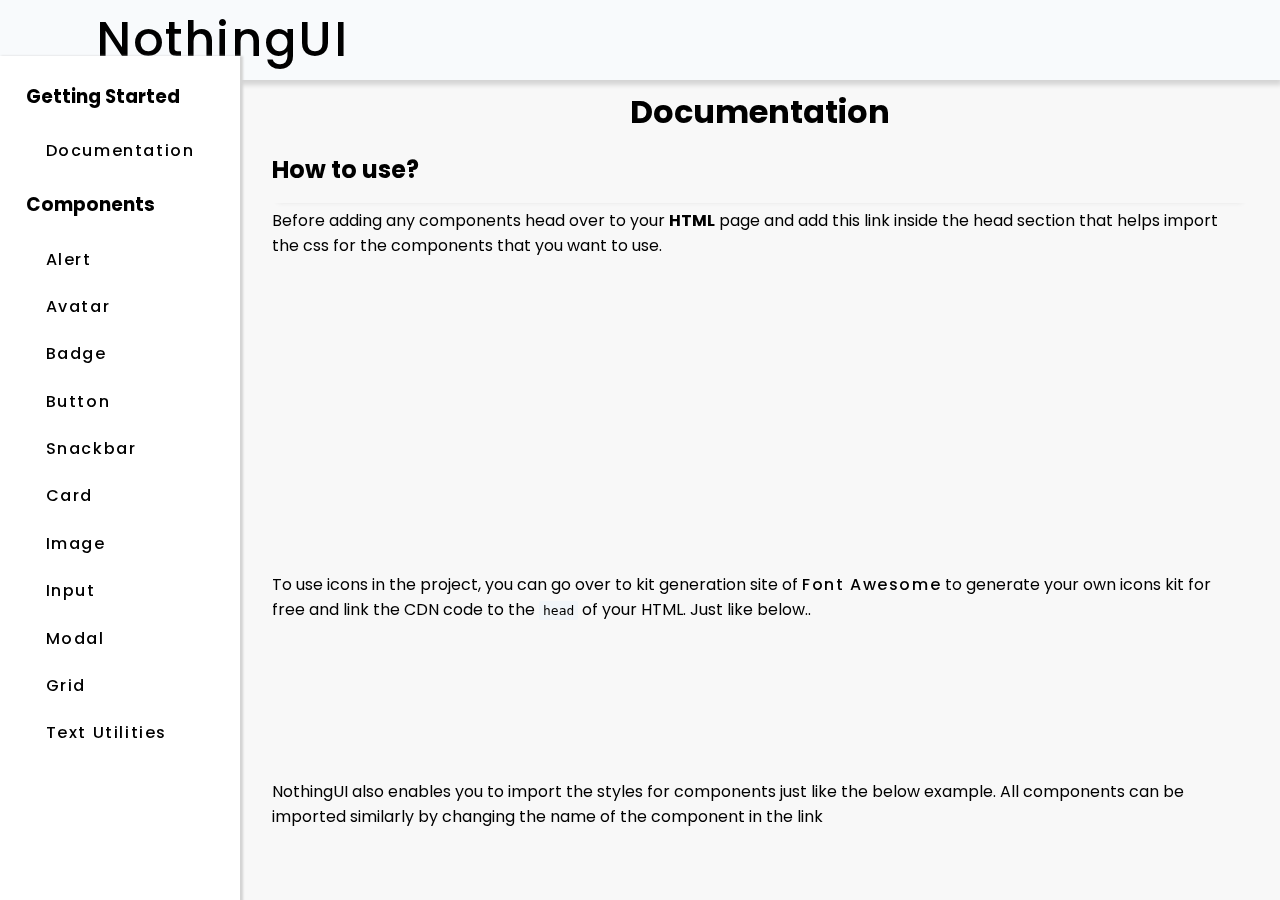
==== commit 6b785472: "Feat : Added Text utility classes" ====
--- a/pages/docs.html
+++ b/pages/docs.html
@@ -13,10 +13,7 @@
   <link rel="stylesheet" href="../styles/index.css">
 
   <!-- Link to import Icons from fontawesome -->
-  <script
-  src="https://kit.fontawesome.com/e8886bba5e.js"
-  crossorigin="anonymous"
-></script>
+  <script src="https://kit.fontawesome.com/e8886bba5e.js" crossorigin="anonymous"></script>
 
   <!-- Link to access fontawesome icons -->
   <script src="https://kit.fontawesome.com/ec96da95d9.js" crossorigin="anonymous"></script>
@@ -35,14 +32,14 @@
     <span class="hamburger"><i class="fas fa-bars ham fa-2x"></i></span>
     <h1 class="main-logo"><a href="../index.html">NothingUI</a></h1>
 
-  </nav>
-</header>
-<div class="page-container">
-  
-  <!-- NAV BAR ON THE LEFT SIDE -->
+    </nav>
+  </header>
+  <div class="page-container">
+
+    <!-- NAV BAR ON THE LEFT SIDE -->
     <nav class="nav-list">
       <div class="close"><i class="fas fa-times fa-2x"></i></div>
-      <ul class="nav-section">
+      <ul>
         <h3 class="main-link">Getting Started</h3>
         <li><a class="nav-links" href="#documentation">Documentation</a></li>
         <h3 class="main-link">Components</h3>
@@ -56,11 +53,12 @@
         <li><a class="nav-links" href="#input">Input</a></li>
         <li><a class="nav-links" href="#modal">Modal</a></li>
         <li><a class="nav-links" href="#grid">Grid</a></li>
+        <li><a class="nav-links" href="#text-utils">Text Utilities</a></li>
         <ul class="footer-elements mt-1 flex-and-center gap-2">
           <li>
             <a href="https://github.com/sharathnair9999/component-library-neog" target="_blank"><i
-              class=" fab fa-github fa-2x"></i></a>
-            </li>
+                class=" fab fa-github fa-2x"></i></a>
+          </li>
           <li>
             <a href="https://twitter.com/Nairified" target="_blank"><i class="fab fa-twitter fa-2x"></i></a>
           </li>
@@ -73,58 +71,57 @@
     <main class="main-section">
 
       <!-- DOCUMENTATION AND USAGE -->
-      <h2 id="documentation" class="each-section">Documentation</h2>
-      <h3>How to use?</h3>
+      <h2  id="documentation" class="each-section">Documentation</h2>
+      <h3 class="section-header">How to use?</h3>
       <p class="section-text">Before adding any components head over to your <strong>HTML</strong> page and add this
         link inside the head
         section that helps import the css for the components that you want to use.</p>
 
-
-      <section class="code-container">
-        <pre class="pre-code">
-          <code class="language-html">
-&lt;link rel="stylesheet" href="https://nothing-ui-library.netlify.app/styles/index.css"/>
-          </code>
-        </pre>
-      </section>
-
-      <section class="code-container">
-        <pre class="pre-code">
-          <code class="language-css">
-@import url("https://nothing-ui-library.netlify.app/styles/index.css")
-          </code>
-        </pre>
-      </section>
+      <div class="iframe-container">
+        <iframe
+          src="https://carbon.now.sh/embed?bg=rgba%28171%2C+184%2C+195%2C+1%29&t=seti&wt=none&l=auto&width=680&ds=true&dsyoff=20px&dsblur=68px&wc=true&wa=true&pv=6px&ph=36px&ln=false&fl=1&fm=Hack&fs=14px&lh=133%25&si=false&es=2x&wm=false&code=%253Clink%2520rel%253D%2522stylesheet%2522%2520href%253D%2522https%253A%252F%252Fnothing-ui-library.netlify.app%252Fstyles%252Findex.css%2522%252F%253E"
+          class="iframe" sandbox="allow-scripts allow-same-origin">
+        </iframe>
+
+      </div>
+
+      <div class="iframe-container">
+        <iframe
+          src="https://carbon.now.sh/embed?bg=rgba%28171%2C+184%2C+195%2C+1%29&t=seti&wt=none&l=auto&width=680&ds=true&dsyoff=20px&dsblur=68px&wc=true&wa=true&pv=6px&ph=36px&ln=false&fl=1&fm=Hack&fs=14px&lh=133%25&si=false&es=2x&wm=false&code=%2540import%2520url%28%2522https%253A%252F%252Fnothing-ui-library.netlify.app%252Fstyles%252Findex.css%2522%29"
+          class="iframe" sandbox="allow-scripts allow-same-origin">
+        </iframe>
+      </div>
 
       <p class="section-text">To use icons in the project, you can go over to kit generation site of <a
           href="https://fontawesome.com/start" target="_blank">Font Awesome</a> to generate your own icons kit for free
         and link the CDN code to the <code>head</code> of your HTML. Just like below..</p>
 
-      <section class="code-container">
-        <pre class="pre-code">
-          <code class="language-html">
-            &lt;script src="https://kit.fontawesome.com/[your unique kit id]" crossorigin="anonymous">&lt;/script>
-          </code>
-        </pre>
-      </section>
+      <div class="iframe-container">
+
+
+        <iframe
+          src="https://carbon.now.sh/embed?bg=rgba%28171%2C+184%2C+195%2C+1%29&t=seti&wt=none&l=auto&width=680&ds=true&dsyoff=20px&dsblur=68px&wc=true&wa=true&pv=6px&ph=36px&ln=false&fl=1&fm=Hack&fs=14px&lh=133%25&si=false&es=2x&wm=false&code=%253Cscript%2520src%253D%2522https%253A%252F%252Fkit.fontawesome.com%252F%255Byour%2520unique%2520kit%2520id%255D%2522%2520crossorigin%253D%2522anonymous%2522%253E%253C%252Fscript%253E"
+          class="iframe" sandbox="allow-scripts allow-same-origin"></iframe>
+      </div>
 
       <p class="section-text">
         NothingUI also enables you to import the styles for components just like the below example. All components can
         be imported similarly by changing the name of the component in the link
       </p>
-      <section class="code-container">
-        <pre class="pre-code">
-          <code class="language-css">
-@import url("https://nothing-ui-library.netlify.app/styles/components/alert/alert.css")
-          </code>
-        </pre>
-      </section>
+
+      <div class="iframe-container">
+
+        <iframe
+          src="https://carbon.now.sh/embed?bg=rgba%28171%2C+184%2C+195%2C+1%29&t=seti&wt=none&l=auto&width=680&ds=true&dsyoff=20px&dsblur=68px&wc=true&wa=true&pv=6px&ph=36px&ln=false&fl=1&fm=Hack&fs=14px&lh=133%25&si=false&es=2x&wm=false&code=%2540import%2520url%28%2522https%253A%252F%252Fnothing-ui-library.netlify.app%252Fstyles%252Fcomponents%252Falert%252Falert.css%2522%29"
+          class="iframe" sandbox="allow-scripts allow-same-origin">
+        </iframe>
+      </div>
 
       <!-- COMPONENTS -->
       <h2 id="components" class="each-section">Components</h2>
 
       <!-- ALERT COMPONENT -->
-      <h3 id="alert">Alert</h3>
+      <h3 class="section-header" id="alert">Alert</h3>
       <p class="section-text">This component is used to inform the user about any form of alerts which are distinguished
         by th e class name
         for each context such as primary, success, error and warning. To use these alerts, use the contextual classes
@@ -167,125 +164,101 @@
       <hr class="main-section-hr">
 
       <!-- CODE SNIPPETS TO ADD RESPECTIVE ALERTS IN A PROJECT -->
-      <section class="code-container">
-        <pre class="pre-code">
-          <code class="language-html">
-  &lt;div class="alert alert-primary">
-    &lt;p class="alert-message">This is a primary alert. You get a close icon as well&lt;/p>
-    &lt;i class="far fa-times-circle alert-close fa-lg">&lt;/i>
-  &lt;/div>
-  &lt;br>
-  &lt;div class="alert alert-success">
-    &lt;p class="alert-message">This is a success alert. You get a close icon as well&lt;/p>
-    &lt;i class="far fa-times-circle alert-close fa-lg">&lt;/i>
-  &lt;/div>
-  &lt;br>
-  &lt;div class="alert alert-danger">
-    &lt;p class="alert-message">This is a danger alert. You get a close icon as well&lt;/p>
-    &lt;i class="far fa-times-circle alert-close fa-lg">&lt;/i>
-  &lt;/div>
-  &lt;br>
-  &lt;div class="alert alert-warning">
-    &lt;p class="alert-message">This is a warning alert. You get a close icon as well&lt;/p>
-    &lt;i class="far fa-times-circle alert-close fa-lg">&lt;/i>
-  &lt;/div>
-  &lt;br>
-  &lt;div class="alert alert-simple">
-    &lt;p class="alert-message">This is a simple alert. You get a close icon as well&lt;/p>
-    &lt;i class="far fa-times-circle alert-close fa-lg">&lt;/i>
-  &lt;/div>
-          </code>
-        </pre>
-      </section>
+      <div class="iframe-container">
+        <iframe
+          src="https://carbon.now.sh/embed?bg=rgba%28171%2C+184%2C+195%2C+1%29&t=seti&wt=none&l=auto&width=680&ds=true&dsyoff=20px&dsblur=68px&wc=true&wa=true&pv=7px&ph=17px&ln=false&fl=1&fm=Hack&fs=14px&lh=133%25&si=false&es=2x&wm=false&code=%253Cdiv%2520class%253D%2522alert%2520alert-success%2522%253E%250A%2520%2520%253Cp%2520class%253D%2522alert-message%2522%253EThis%2520is%2520a%2520success%2520alert.%2520You%2520get%2520a%2520close%2520icon%2520as%2520well%253C%252Fp%253E%253Ci%250A%2520%2520%2520%2520class%253D%2522far%2520fa-times-circle%2520alert-close%2520fa-lg%2522%253E%253C%252Fi%253E%250A%253C%252Fdiv%253E%250A%250A%253C%21--%2520DANGER%2520ALERT%2520--%253E%250A%253Cdiv%2520class%253D%2522alert%2520alert-danger%2522%253E%250A%2520%2520%253Cp%2520class%253D%2522alert-message%2522%253EThis%2520is%2520a%2520danger%2520alert.%2520You%2520get%2520a%2520close%2520icon%2520as%2520well%253C%252Fp%253E%253Ci%250A%2520%2520%2520%2520class%253D%2522far%2520fa-times-circle%2520alert-close%2520fa-lg%2522%253E%253C%252Fi%253E%250A%253C%252Fdiv%253E%250A%250A%253C%21--%2520WARNING%2520ALERT%2520--%253E%250A%253Cdiv%2520class%253D%2522alert%2520alert-warning%2522%253E%250A%2520%2520%253Cp%2520class%253D%2522alert-message%2522%253EThis%2520is%2520a%2520warning%2520alert.%2520You%2520get%2520a%2520close%2520icon%2520as%2520well%253C%252Fp%253E%253Ci%250A%2520%2520%2520%2520class%253D%2522far%2520fa-times-circle%2520alert-close%2520fa-lg%2522%253E%253C%252Fi%253E%250A%253C%252Fdiv%253E%250A%250A%253C%21--%2520SIMPLE%2520ALERT%2520--%253E%250A%253Cdiv%2520class%253D%2522alert%2520alert-simple%2522%253E%250A%2520%2520%253Cp%2520class%253D%2522alert-message%2522%253EThis%2520is%2520a%2520simple%2520alert.%2520You%2520get%2520a%2520close%2520icon%2520as%2520well%253C%252Fp%253E%253Ci%250A%2520%2520%2520%2520class%253D%2522far%2520fa-times-circle%2520alert-close%2520fa-lg%2522%253E%253C%252Fi%253E%250A%253C%252Fdiv%253E"
+          class="iframe" sandbox="allow-scripts allow-same-origin">
+        </iframe>
+      </div>
 
       <!-- AVATAR COMPONENT -->
-      <h3 id="avatar" class="each-section">Avatar</h3>
+      <h3 class="section-header" id="avatar" class="each-section">Avatar</h3>
 
       <!-- SAME SIZED AVATARS -->
       <p>This style is used to set your avatar in different sizes.</p>
       <div class="avatar-container">
-        <img src="https://res.cloudinary.com/sharath-media-library/image/upload/v1648717029/nothing-ui/avatar/avatar-img-3_ibh44b.jpg" alt="avatar-image" class="avatar avatar-sm">
-        <img src="https://res.cloudinary.com/sharath-media-library/image/upload/v1648717029/nothing-ui/avatar/avatar-img-2_mgrdhj.jpg" alt="avatar-image" class="avatar avatar-sm">
-        <img src="https://res.cloudinary.com/sharath-media-library/image/upload/v1648717029/nothing-ui/avatar/avatar-img-comp_wzjjm7.jpg" alt="avatar-image" class="avatar avatar-sm">
-        <img src="https://res.cloudinary.com/sharath-media-library/image/upload/v1648717029/nothing-ui/avatar/avatar-img-4_keazfk.jpg" alt="avatar-image" class="avatar avatar-sm">
+        <img
+          src="https://res.cloudinary.com/sharath-media-library/image/upload/v1648717029/nothing-ui/avatar/avatar-img-3_ibh44b.jpg"
+          alt="avatar-image" class="avatar avatar-sm">
+        <img
+          src="https://res.cloudinary.com/sharath-media-library/image/upload/v1648717029/nothing-ui/avatar/avatar-img-2_mgrdhj.jpg"
+          alt="avatar-image" class="avatar avatar-sm">
+        <img
+          src="https://res.cloudinary.com/sharath-media-library/image/upload/v1648717029/nothing-ui/avatar/avatar-img-comp_wzjjm7.jpg"
+          alt="avatar-image" class="avatar avatar-sm">
+        <img
+          src="https://res.cloudinary.com/sharath-media-library/image/upload/v1648717029/nothing-ui/avatar/avatar-img-4_keazfk.jpg"
+          alt="avatar-image" class="avatar avatar-sm">
       </div>
       <h4>Same sized Avatars</h4>
 
-      <section class="code-container">
-        <pre class="pre-code">
-          <code class="language-html">
-  &lt;img src="..." alt="avatar-image" class="avatar avatar-sm">
-          </code>
-        </pre>
-      </section>
+      <div class="iframe-container">
+        <iframe
+          src="https://carbon.now.sh/embed?bg=rgba%28171%2C+184%2C+195%2C+1%29&t=seti&wt=none&l=auto&width=680&ds=true&dsyoff=20px&dsblur=68px&wc=true&wa=true&pv=7px&ph=17px&ln=false&fl=1&fm=Hack&fs=14px&lh=133%25&si=false&es=2x&wm=false&code=%253Cimg%2520src%253D%2522...%2522%2520alt%253D%2522avatar-image%2522%2520class%253D%2522avatar%2520avatar-sm%2522%252F%253E"
+          class="iframe" sandbox="allow-scripts allow-same-origin">
+        </iframe>
+      </div>
       <p>You can add this type of Avatar to your project by copying above code and specifying the source for the image
         of Avatar</p>
       <hr class="main-section-hr">
       <div class="avatar-container">
-        <img src="https://res.cloudinary.com/sharath-media-library/image/upload/v1648717029/nothing-ui/avatar/avatar-img-4_keazfk.jpg" alt="avatar-image" class="avatar avatar-sm">
-        <img src="https://res.cloudinary.com/sharath-media-library/image/upload/v1648717029/nothing-ui/avatar/avatar-img-4_keazfk.jpg" alt="avatar-image" class="avatar avatar-lg">
-        <img src="https://res.cloudinary.com/sharath-media-library/image/upload/v1648717029/nothing-ui/avatar/avatar-img-4_keazfk.jpg" alt="avatar-image" class="avatar avatar-xl">
-        <img src="https://res.cloudinary.com/sharath-media-library/image/upload/v1648717029/nothing-ui/avatar/avatar-img-4_keazfk.jpg" alt="avatar-image" class="avatar avatar-2xl">
-        <img src="https://res.cloudinary.com/sharath-media-library/image/upload/v1648717029/nothing-ui/avatar/avatar-img-4_keazfk.jpg" alt="avatar-image" class="avatar avatar-3xl">
+        <img
+          src="https://res.cloudinary.com/sharath-media-library/image/upload/v1648717029/nothing-ui/avatar/avatar-img-4_keazfk.jpg"
+          alt="avatar-image" class="avatar avatar-sm">
+        <img
+          src="https://res.cloudinary.com/sharath-media-library/image/upload/v1648717029/nothing-ui/avatar/avatar-img-4_keazfk.jpg"
+          alt="avatar-image" class="avatar avatar-lg">
+        <img
+          src="https://res.cloudinary.com/sharath-media-library/image/upload/v1648717029/nothing-ui/avatar/avatar-img-4_keazfk.jpg"
+          alt="avatar-image" class="avatar avatar-xl">
+        <img
+          src="https://res.cloudinary.com/sharath-media-library/image/upload/v1648717029/nothing-ui/avatar/avatar-img-4_keazfk.jpg"
+          alt="avatar-image" class="avatar avatar-2xl">
+        <img
+          src="https://res.cloudinary.com/sharath-media-library/image/upload/v1648717029/nothing-ui/avatar/avatar-img-4_keazfk.jpg"
+          alt="avatar-image" class="avatar avatar-3xl">
       </div>
 
       <!-- DIFFERENT SIZED AVATARS -->
       <h4>Different sized Avatars</h4>
 
-      <section class="code-container">
-        <pre class="pre-code">
-          <code class="language-html">
-            &lt;img src="...." alt="avatar-image" class="avatar avatar-sm">
-            &lt;img src="...." alt="avatar-image" class="avatar avatar-lg">
-            &lt;img src="...." alt="avatar-image" class="avatar avatar-xl">
-            &lt;img src="...." alt="avatar-image" class="avatar avatar-2xl">
-            &lt;img src="...." alt="avatar-image" class="avatar avatar-3xl">
-          </code>
-        </pre>
-      </section>
+      <div class="iframe-container">
+        <iframe
+          src="https://carbon.now.sh/embed?bg=rgba%28171%2C+184%2C+195%2C+1%29&t=seti&wt=none&l=auto&width=680&ds=true&dsyoff=20px&dsblur=68px&wc=true&wa=true&pv=7px&ph=17px&ln=false&fl=1&fm=Hack&fs=14px&lh=133%25&si=false&es=2x&wm=false&code=%253Cimg%2520src%253D%2522....%2522%2520alt%253D%2522avatar%2522%2520class%253D%2522avatar%2520avatar-sm%2522%252F%253E%250A%253Cimg%2520src%253D%2522....%2522%2520alt%253D%2522avatar%2522%2520class%253D%2522avatar%2520avatar-lg%2522%252F%253E%250A%253Cimg%2520src%253D%2522....%2522%2520alt%253D%2522avatar%2522%2520class%253D%2522avatar%2520avatar-xl%2522%252F%253E%250A%253Cimg%2520src%253D%2522....%2522%2520alt%253D%2522avatar%2522%2520class%253D%2522avatar%2520avatar-2xl%2522%252F%253E%250A%253Cimg%2520src%253D%2522....%2522%2520alt%253D%2522avatar%2522%2520class%253D%2522avatar%2520avatar-3xl%2522%252F%253E"
+          class="iframe" sandbox="allow-scripts allow-same-origin">
+        </iframe>
+      </div>
 
       <p>To add one of the sized avatars into your project, you can mention the size class inside the <code>img</code>
         (e.g., <code>avatar-sm</code> for small avatar, <code>avatar-lg</code> for large avatars)</p>
       <hr class="main-section-hr">
 
       <!-- BADGES -->
-      <h3 id="badge">Badge</h3>
+      <h3 class="section-header" id="badge">Badge</h3>
       <p>Putting badges on icons, avatars, buttons and texts is much easier with a couple of classes.</p>
 
       <!-- BADGE ON AVATAR -->
       <div class="badges-container">
-        <div class="badge-container mx-1"><img src="https://res.cloudinary.com/sharath-media-library/image/upload/v1648717029/nothing-ui/avatar/avatar-img-4_keazfk.jpg" alt="avatar-image"
-            class="avatar avatar-sm "><span class="badge active-badge"></span></div>
-        <div class="badge-container mx-1"><img src="https://res.cloudinary.com/sharath-media-library/image/upload/v1648717029/nothing-ui/avatar/avatar-img-4_keazfk.jpg" alt="avatar-image"
-            class="avatar avatar-sm "><span class="badge away-badge"></span></div>
-        <div class="badge-container mx-1"><img src="https://res.cloudinary.com/sharath-media-library/image/upload/v1648717029/nothing-ui/avatar/avatar-img-4_keazfk.jpg" alt="avatar-image"
-            class="avatar avatar-sm "><span class="badge dnd-badge"></span></div>
-        <div class="badge-container mx-1"><img src="https://res.cloudinary.com/sharath-media-library/image/upload/v1648717029/nothing-ui/avatar/avatar-img-4_keazfk.jpg" alt="avatar-image"
-            class="avatar avatar-sm "><span class="badge offline-badge"></span></div>
+        <div class="badge-container mx-1"><img
+            src="https://res.cloudinary.com/sharath-media-library/image/upload/v1648717029/nothing-ui/avatar/avatar-img-4_keazfk.jpg"
+            alt="avatar-image" class="avatar avatar-sm "><span class="badge active-badge"></span></div>
+        <div class="badge-container mx-1"><img
+            src="https://res.cloudinary.com/sharath-media-library/image/upload/v1648717029/nothing-ui/avatar/avatar-img-4_keazfk.jpg"
+            alt="avatar-image" class="avatar avatar-sm "><span class="badge away-badge"></span></div>
+        <div class="badge-container mx-1"><img
+            src="https://res.cloudinary.com/sharath-media-library/image/upload/v1648717029/nothing-ui/avatar/avatar-img-4_keazfk.jpg"
+            alt="avatar-image" class="avatar avatar-sm "><span class="badge dnd-badge"></span></div>
+        <div class="badge-container mx-1"><img
+            src="https://res.cloudinary.com/sharath-media-library/image/upload/v1648717029/nothing-ui/avatar/avatar-img-4_keazfk.jpg"
+            alt="avatar-image" class="avatar avatar-sm "><span class="badge offline-badge"></span></div>
       </div>
       <h4>Badge on Avatar</h4>
-      <section class="code-container">
-        <pre class="pre-code">
-            <code class="language-html">
-&lt;div class="badge-container mx-1">
-  &lt;img src="...." alt="avatar-image" class="avatar avatar-sm ">
-  &lt;span class="badge active-badge">&lt;/span>
-&lt;/div>
-&lt;div class="badge-container mx-1">
-  &lt;img src="...." alt="avatar-image" class="avatar avatar-sm ">
-  &lt;span class="badge away-badge">&lt;/span>
-&lt;/div>
-&lt;div class="badge-container mx-1">
-  &lt;img src="...." alt="avatar-image" class="avatar avatar-sm ">
-  &lt;span class="badge dnd-badge">&lt;/span>
-&lt;/div>
-&lt;div class="badge-container mx-1">
-  &lt;img src="...." alt="avatar-image" class="avatar avatar-sm ">
-  &lt;span class="badge offline-badge">&lt;/span>
-&lt;/div>
-            </code>
-          </pre>
-      </section>
+      <div class="iframe-container">
+        <iframe
+          src="https://carbon.now.sh/embed?bg=rgba%28171%2C+184%2C+195%2C+1%29&t=seti&wt=none&l=auto&width=680&ds=true&dsyoff=20px&dsblur=68px&wc=true&wa=true&pv=4px&ph=11px&ln=false&fl=1&fm=Hack&fs=14px&lh=133%25&si=false&es=2x&wm=false&code=%253Cdiv%2520class%253D%2522badge-container%2520mx-1%2522%253E%250A%2520%2520%253Cimg%2520src%253D%2522....%2522%2520alt%253D%2522avatar-image%2522%2520class%253D%2522avatar%2520avatar-sm%2520%2522%253E%250A%2520%2520%253Cspan%2520class%253D%2522badge%2520active-badge%2522%253E%253C%252Fspan%253E%250A%253C%252Fdiv%253E%250A%253Cdiv%2520class%253D%2522badge-container%2520mx-1%2522%253E%250A%2520%2520%253Cimg%2520src%253D%2522....%2522%2520alt%253D%2522avatar-image%2522%2520class%253D%2522avatar%2520avatar-sm%2520%2522%253E%250A%2520%2520%253Cspan%2520class%253D%2522badge%2520away-badge%2522%253E%253C%252Fspan%253E%250A%253C%252Fdiv%253E%250A%253Cdiv%2520class%253D%2522badge-container%2520mx-1%2522%253E%250A%2520%2520%253Cimg%2520src%253D%2522....%2522%2520alt%253D%2522avatar-image%2522%2520class%253D%2522avatar%2520avatar-sm%2520%2522%253E%250A%2520%2520%253Cspan%2520class%253D%2522badge%2520dnd-badge%2522%253E%253C%252Fspan%253E%250A%253C%252Fdiv%253E%250A%253Cdiv%2520class%253D%2522badge-container%2520mx-1%2522%253E%250A%2520%2520%253Cimg%2520src%253D%2522....%2522%2520alt%253D%2522avatar-image%2522%2520class%253D%2522avatar%2520avatar-sm%2520%2522%253E%250A%2520%2520%253Cspan%2520class%253D%2522badge%2520offline-badge%2522%253E%253C%252Fspan%253E%250A%253C%252Fdiv%253E"
+          class="iframe" sandbox="allow-scripts allow-same-origin">
+        </iframe>
+      </div>
       <p>You can use badges on avatar according to the status you want to set on it. For example if you want active
         badge add <code>active-badge</code> into the <code>span</code> tag.</p>
       <hr class="main-section-hr">
@@ -305,24 +278,12 @@
         </div>
       </div>
       <h4>Badge on Icons</h4>
-      <section class="code-container">
-        <pre class="pre-code">
-          <code class="language-html">
-            &lt;div class="badge-container mx-1">
-            &lt;i class="fas fa-home fa-2x">&lt;/i>&lt;span class=" icon-badge red-badge flex-and-center">99+&lt;/span>
-            &lt;/div>
-            &lt;div class="badge-container mx-1">
-            &lt;i class="fas fa-user-tie fa-2x">&lt;/i>&lt;span class=" icon-badge blue-badge flex-and-center">5&lt;/span>
-            &lt;/div>
-            &lt;div class="badge-container mx-1">
-            &lt;i class="fas fa-bell fa-2x">&lt;/i>&lt;span class=" icon-badge green-badge flex-and-center">10&lt;/span>
-            &lt;/div>
-            &lt;div class="badge-container mx-1">
-            &lt;i class="fas fa-envelope fa-2x">&lt;/i>&lt;span class=" icon-badge yellow-badge flex-and-center">3&lt;/span>
-            &lt;/div>
-          </code>
-        </pre>
-      </section>
+      <div class="iframe-container">
+        <iframe
+          src="https://carbon.now.sh/embed?bg=rgba%28171%2C+184%2C+195%2C+1%29&t=seti&wt=none&l=auto&width=680&ds=true&dsyoff=20px&dsblur=68px&wc=true&wa=true&pv=4px&ph=11px&ln=false&fl=1&fm=Hack&fs=14px&lh=133%25&si=false&es=2x&wm=false&code=%253Cdiv%2520class%253D%2522badge-container%2520mx-1%2522%253E%250A%253Ci%2520class%253D%2522fas%2520fa-home%2520fa-2x%2522%253E%253C%252Fi%253E%253Cspan%2520class%253D%2522%2520icon-badge%2520red-badge%2520flex-and-center%2522%253E99%252B%253C%252Fspan%253E%250A%253C%252Fdiv%253E%250A%253Cdiv%2520class%253D%2522badge-container%2520mx-1%2522%253E%250A%253Ci%2520class%253D%2522fas%2520fa-user-tie%2520fa-2x%2522%253E%253C%252Fi%253E%253Cspan%2520class%253D%2522%2520icon-badge%2520blue-badge%2520flex-and-center%2522%253E5%253C%252Fspan%253E%250A%253C%252Fdiv%253E%250A%253Cdiv%2520class%253D%2522badge-container%2520mx-1%2522%253E%250A%253Ci%2520class%253D%2522fas%2520fa-bell%2520fa-2x%2522%253E%253C%252Fi%253E%253Cspan%2520class%253D%2522%2520icon-badge%2520green-badge%2520flex-and-center%2522%253E10%253C%252Fspan%253E%250A%253C%252Fdiv%253E%250A%253Cdiv%2520class%253D%2522badge-container%2520mx-1%2522%253E%250A%253Ci%2520class%253D%2522fas%2520fa-envelope%2520fa-2x%2522%253E%253C%252Fi%253E%253Cspan%2520class%253D%2522%2520icon-badge%2520yellow-badge%2520flex-and-center%2522%253E3%253C%252Fspan%253E%250A%253C%252Fdiv%253E"
+          class="iframe" sandbox="allow-scripts allow-same-origin">
+        </iframe>
+      </div>
 
       <p class="section-text">You can use badges on icons as shown above. All you need to do is select an icon from <a
           href="https://fontawesome.com/" target="_blank">Font Awesome</a> and replace in the given code snippet after
@@ -331,9 +292,9 @@
       <hr class="main-section-hr">
 
 
-      <h3 id="button">Buttons</h3>
+      <h3 class="section-header" id="button">Buttons</h3>
       <p>Different buttons and links, solid and outlined, just a class name away.</p>
-      <div class=" flex-and-center my-1 gap-1 flex-and-center wrap gap-1 my-1">
+      <div class=" flex-and-center my-1 gap-1 wrap">
         <button class="btn btn-primary">Button</button>
         <button class="btn btn-success">Button</button>
         <button class="btn btn-warning">Button</button>
@@ -342,20 +303,14 @@
         <button class="btn btn-dark">Button</button>
       </div>
       <h4>Primary Buttons</h4>
-      <section class="code-container">
-        <pre class="pre-code">
-          <code class="language-html">
-&lt;button class="btn btn-primary">Button&lt;/button>
-&lt;button class="btn btn-success">Button&lt;/button>
-&lt;button class="btn btn-warning">Button&lt;/button>
-&lt;button class="btn btn-danger">Button&lt;/button>
-&lt;button class="btn btn-light">Button&lt;/button>
-&lt;button class="btn btn-dark">Button&lt;/button>
-          </code>
-        </pre>
-      </section>
-      <hr class="main-section-hr">
-      <div class=" flex-and-center my-1 gap-1">
+      <div class="iframe-container">
+        <iframe
+          src="https://carbon.now.sh/embed?bg=rgba%28171%2C+184%2C+195%2C+1%29&t=seti&wt=none&l=auto&width=680&ds=true&dsyoff=20px&dsblur=68px&wc=true&wa=true&pv=4px&ph=11px&ln=false&fl=1&fm=Hack&fs=14px&lh=133%25&si=false&es=2x&wm=false&code=%253Cbutton%2520class%253D%2522btn%2520btn-primary%2522%253EButton%253C%252Fbutton%253E%250A%253Cbutton%2520class%253D%2522btn%2520btn-success%2522%253EButton%253C%252Fbutton%253E%250A%253Cbutton%2520class%253D%2522btn%2520btn-warning%2522%253EButton%253C%252Fbutton%253E%250A%253Cbutton%2520class%253D%2522btn%2520btn-danger%2522%253EButton%253C%252Fbutton%253E%250A%253Cbutton%2520class%253D%2522btn%2520btn-light%2522%253EButton%253C%252Fbutton%253E%250A%253Cbutton%2520class%253D%2522btn%2520btn-dark%2522%253EButton%253C%252Fbutton%253E"
+          class="iframe" sandbox="allow-scripts allow-same-origin">
+        </iframe>
+      </div>
+      <hr class="main-section-hr">
+      <div class=" flex-and-center my-1 gap-1 wrap">
         <button class="btn btn-outline-primary">Button</button>
         <button class="btn btn-outline-success">Button</button>
         <button class="btn btn-outline-warning">Button</button>
@@ -364,62 +319,49 @@
         <button class="btn btn-outline-dark">Button</button>
       </div>
       <h4>Outlined Buttons</h4>
-      <section class="code-container">
-        <pre class="pre-code">
-          <code class="language-html">
-  &lt;button class="btn btn-outline-primary">Button&lt;/button>
-  &lt;button class="btn btn-outline-success">Button&lt;/button>
-  &lt;button class="btn btn-outline-warning">Button&lt;/button>
-  &lt;button class="btn btn-outline-danger">Button&lt;/button>
-  &lt;button class="btn btn-outline-light">Button&lt;/button>
-  &lt;button class="btn btn-outline-dark">Button&lt;/button>
-          </code>
-        </pre>
-      </section>
+      <div class="iframe-container">
+        <iframe
+          src="https://carbon.now.sh/embed?bg=rgba%28171%2C+184%2C+195%2C+1%29&t=seti&wt=none&l=auto&width=680&ds=true&dsyoff=20px&dsblur=68px&wc=true&wa=true&pv=4px&ph=11px&ln=false&fl=1&fm=Hack&fs=14px&lh=133%25&si=false&es=2x&wm=false&code=%2520%253Cbutton%2520class%253D%2522btn%2520btn-outline-primary%2522%253EButton%253C%252Fbutton%253E%250A%2520%2520%253Cbutton%2520class%253D%2522btn%2520btn-outline-success%2522%253EButton%253C%252Fbutton%253E%250A%2520%2520%253Cbutton%2520class%253D%2522btn%2520btn-outline-warning%2522%253EButton%253C%252Fbutton%253E%250A%2520%2520%253Cbutton%2520class%253D%2522btn%2520btn-outline-danger%2522%253EButton%253C%252Fbutton%253E%250A%2520%2520%253Cbutton%2520class%253D%2522btn%2520btn-outline-light%2522%253EButton%253C%252Fbutton%253E%250A%2520%2520%253Cbutton%2520class%253D%2522btn%2520btn-outline-dark%2522%253EButton%253C%252Fbutton%253E"
+          class="iframe" sandbox="allow-scripts allow-same-origin">
+        </iframe>
+      </div>
       <hr class="main-section-hr">
       <div class=" flex-and-center my-1 gap-1">
         <button class="btn" disabled>Button</button>
       </div>
       <h4>Disabled Buttons</h4>
-      <section class="code-container">
-        <pre class="pre-code">
-          <code class="language-html">
-  &lt;button class="btn" disabled>Button&lt;/button>
-          </code>
-        </pre>
-      </section>
+      <div class="iframe-cotnainer">
+        <iframe
+          src="https://carbon.now.sh/embed?bg=rgba%28171%2C+184%2C+195%2C+1%29&t=seti&wt=none&l=auto&width=680&ds=true&dsyoff=20px&dsblur=68px&wc=true&wa=true&pv=4px&ph=11px&ln=false&fl=1&fm=Hack&fs=14px&lh=133%25&si=false&es=2x&wm=false&code=%253Cbutton%2520class%253D%2522btn%2522%2520disabled%253EButton%253C%252Fbutton%253E"
+          class="iframe" sandbox="allow-scripts allow-same-origin">
+        </iframe>
+      </div>
       <hr class="main-section-hr">
       <div class=" flex-and-center my-1 gap-1">
         <a href="#" class="link link-primary">Link</a>
         <a href="#" class="link link-secondary">Link</a>
       </div>
       <h4>Link</h4>
-      <section class="code-container">
-        <pre class="pre-code">
-          <code class="language-html">
-  &lt;a href="#" class="link link-primary">Link&lt;/button>
-  &lt;a href="#" class="link link-primary">Link&lt;/button>
-          </code>
-        </pre>
-      </section>
-      <hr class="main-section-hr">
-      <div class=" flex-and-center my-1 gap-1">
+      <div class="iframe-container">
+        <iframe
+          src="https://carbon.now.sh/embed?bg=rgba%28171%2C+184%2C+195%2C+1%29&t=seti&wt=none&l=auto&width=680&ds=true&dsyoff=20px&dsblur=68px&wc=true&wa=true&pv=4px&ph=11px&ln=false&fl=1&fm=Hack&fs=14px&lh=133%25&si=false&es=2x&wm=false&code=%2520%2520%253Ca%2520href%253D%2522%2523%2522%2520class%253D%2522link%2520link-primary%2522%253ELink%253C%252Fa%253E%250A%2520%2520%253Ca%2520href%253D%2522%2523%2522%2520class%253D%2522link%2520link-primary%2522%253ELink%253C%252Fa%253E"
+          class="iframe" sandbox="allow-scripts allow-same-origin">
+        </iframe>
+      </div>
+      <hr class="main-section-hr">
+      <div class=" flex-and-center my-1 gap-1 wrap">
         <button class="btn btn-primary rounded-sm">Button</button>
         <button class="btn btn-primary rounded-lg">Button</button>
         <button class="btn btn-primary rounded-xl">Button</button>
         <button class="btn btn-primary rounded-2xl">Button</button>
       </div>
       <h4>Rounded Buttons</h4>
-      <section class="code-container">
-        <pre class="pre-code">
-          <code class="language-html">
-&lt;button class="btn btn-primary rounded-sm">Button&lt;/button>
-&lt;button class="btn btn-primary rounded-lg">Button&lt;/button>
-&lt;button class="btn btn-primary rounded-xl">Button&lt;/button>
-&lt;button class="btn btn-primary rounded-2xl">Button&lt;/button>
-          </code>
-        </pre>
-      </section>
+      <div class="iframe-container">
+        <iframe
+          src="https://carbon.now.sh/embed?bg=rgba%28171%2C+184%2C+195%2C+1%29&t=seti&wt=none&l=auto&width=680&ds=true&dsyoff=20px&dsblur=68px&wc=true&wa=true&pv=4px&ph=11px&ln=false&fl=1&fm=Hack&fs=14px&lh=133%25&si=false&es=2x&wm=false&code=%253Cbutton%2520class%253D%2522btn%2520btn-primary%2520rounded-sm%2522%253EButton%253C%252Fbutton%253E%250A%253Cbutton%2520class%253D%2522btn%2520btn-primary%2520rounded-lg%2522%253EButton%253C%252Fbutton%253E%250A%253Cbutton%2520class%253D%2522btn%2520btn-primary%2520rounded-xl%2522%253EButton%253C%252Fbutton%253E%250A%253Cbutton%2520class%253D%2522btn%2520btn-primary%2520rounded-2xl%2522%253EButton%253C%252Fbutton%253E"
+          class="iframe" sandbox="allow-scripts allow-same-origin">
+        </iframe>
+      </div>
       <hr class="main-section-hr">
       <div class=" flex-and-center my-1 gap-1">
         <a href="#">
@@ -428,16 +370,12 @@
         </a>
       </div>
       <h4>Floating Button</h4>
-      <section class="code-container">
-        <pre class="pre-code">
-          <code class="language-html">
-&lt;a href="#"> 
-  &lt;button class="btn floating-btn flex-and-center m-1 p-1 ">
-      &lt;i class="fas fa-arrow-up fa-2x float-icon">&lt;/i>&lt;/button>
-  &lt;/a>
-          </code>
-        </pre>
-      </section>
+      <div class="iframe-container">
+        <iframe
+          src="https://carbon.now.sh/embed?bg=rgba%28171%2C+184%2C+195%2C+1%29&t=seti&wt=none&l=htmlmixed&width=680&ds=true&dsyoff=20px&dsblur=68px&wc=true&wa=true&pv=4px&ph=11px&ln=false&fl=1&fm=Hack&fs=14px&lh=133%25&si=false&es=2x&wm=false&code=%253Ca%2520href%253D%2522%2523%2522%253E%2520%250A%2520%2520%253Cbutton%2520class%253D%2522btn%2520floating-btn%2520flex-and-center%2520m-1%2520p-1%2520%2522%253E%250A%2520%2520%253Ci%2520class%253D%2522fas%2520fa-arrow-up%2520fa-2x%2520float-icon%2522%253E%253C%252Fi%253E%253C%252Fbutton%253E%250A%253C%252Fa%253E"
+          class="iframe" sandbox="allow-scripts allow-same-origin">
+        </iframe>
+      </div>
       <hr class="main-section-hr">
       <div class=" flex-and-center gap-1">
         <button class="btn icon-primary-btn flex-and-center gap-sm">
@@ -448,27 +386,21 @@
         </button>
       </div>
       <h4>Button with Icons</h4>
-      <section class="code-container">
-        <pre class="pre-code">
-          <code class="language-html">
-&lt;button class="btn icon-primary-btn flex-and-center gap-sm">
-  &lt;i class="fas fa-bell">&lt;/i>&lt;span>Button&lt;/span>
-&lt;/button>
-&lt;button class="btn icon-danger-btn flex-and-center gap-sm">
-  &lt;i class="fas fa-exclamation-circle">&lt;/i>&lt;span>Button&lt;/span>
-&lt;/button>
-          </code>
-        </pre>
-      </section>
-      <hr class="main-section-hr">
-
-      <h3 id="snackbar">Snackbar</h3>
-      <div class="snackbar-btn-section">
+      <div class="iframe-container">
+        <iframe
+          src="https://carbon.now.sh/embed?bg=rgba%28171%2C+184%2C+195%2C+1%29&t=seti&wt=none&l=htmlmixed&width=680&ds=true&dsyoff=20px&dsblur=68px&wc=true&wa=true&pv=4px&ph=11px&ln=false&fl=1&fm=Hack&fs=14px&lh=133%25&si=false&es=2x&wm=false&code=%253Cbutton%2520class%253D%2522btn%2520icon-primary-btn%2520flex-and-center%2520gap-sm%2522%253E%250A%2520%2520%253Ci%2520class%253D%2522fas%2520fa-bell%2522%253E%253C%252Fi%253E%253Cspan%253EButton%253C%252Fspan%253E%250A%253C%252Fbutton%253E%250A%253Cbutton%2520class%253D%2522btn%2520icon-danger-btn%2520flex-and-center%2520gap-sm%2522%253E%250A%2520%2520%253Ci%2520class%253D%2522fas%2520fa-exclamation-circle%2522%253E%253C%252Fi%253E%253Cspan%253EButton%253C%252Fspan%253E%250A%253C%252Fbutton%253E"
+          class="iframe" sandbox="allow-scripts allow-same-origin">
+        </iframe>
+      </div>
+      <hr class="main-section-hr">
+
+      <h3 class="section-header" id="snackbar">Snackbar</h3>
+      <div class="snackbar-btn-section wrap flex-and-center gap-1 ">
         <button class="btn btn-primary baseline-snackbar">Baseline</button>
         <button class="btn btn-primary leading-snackbar">Leading</button>
         <button class="btn btn-primary stacked-snackbar">Stacked</button>
       </div>
-     
+
       <div class="window-for-baseline hide">
         <div class="baseline">
           <span>Can't send photo. Retry in 5 seconds.</span>
@@ -500,102 +432,27 @@
         </div>
       </div>
       <h4>Add this to your HTML</h4>
-      <div class="code-container">
-        <pre class="pre-code">
-          <code class="language-html">
-            &lt;div class="snackbar-btn-section">
-              &lt;button class="btn btn-primary baseline-snackbar">Baseline&lt;/button>
-              &lt;button class="btn btn-primary leading-snackbar">Leading&lt;/button>
-              &lt;button class="btn btn-primary stacked-snackbar">Stacked&lt;/button>
-            &lt;/div>
-            &lt;div class="window-for-baseline hide">
-              &lt;div class="baseline">
-                &lt;span>Can't send photo. Retry in 5 seconds.&lt;/span>
-                &lt;div class="snackbar-btns">
-                &lt;button>RETRY&lt;/button>
-                &lt;i class="fas fa-times close-icon">&lt;/i>
-                &lt;/div>
-              &lt;/div>
-            &lt;/div>
-            &lt;div class="window-for-leading hide">
-              &lt;div class="leading">
-                &lt;span>Can't send photo. Retry in 5 seconds.&lt;/span>
-                &lt;div class="snackbar-btns">
-                &lt;button>RETRY&lt;/button>
-                &lt;i class="fas fa-times close-icon">&lt;/i>
-        
-                &lt;/div>
-              &lt;/div>
-            &lt;/div>
-            &lt;div class="window-for-stacked hide">
-              &lt;div class="stacked">
-                &lt;p>
-                  This item already has the label "travel". You can add a new label.
-                &lt;/p>
-                &lt;div class="stacked-icons">
-                  &lt;button>RETRY&lt;/button>
-                  &lt;i class="fas fa-times close-icon">&lt;/i>
-                &lt;/div>
-              &lt;/div>
-            &lt;/div>
-          </code>
-        </pre>
-      </div>
-     
+      <div class="iframe-container">
+        <iframe
+          src="https://carbon.now.sh/embed?bg=rgba%28171%2C+184%2C+195%2C+1%29&t=seti&wt=none&l=htmlmixed&width=680&ds=true&dsyoff=20px&dsblur=68px&wc=true&wa=true&pv=4px&ph=11px&ln=false&fl=1&fm=Hack&fs=14px&lh=133%25&si=false&es=2x&wm=false&code=%253Cdiv%2520class%253D%2522snackbar-btn-section%2522%253E%250A%2520%2520%253Cbutton%2520class%253D%2522btn%2520btn-primary%2520baseline-snackbar%2522%253EBaseline%253C%252Fbutton%253E%250A%2520%2520%253Cbutton%2520class%253D%2522btn%2520btn-primary%2520leading-snackbar%2522%253ELeading%253C%252Fbutton%253E%250A%2520%2520%253Cbutton%2520class%253D%2522btn%2520btn-primary%2520stacked-snackbar%2522%253EStacked%253C%252Fbutton%253E%250A%253C%252Fdiv%253E%250A%253Cdiv%2520class%253D%2522window-for-baseline%2520hide%2522%253E%250A%2520%2520%253Cdiv%2520class%253D%2522baseline%2522%253E%250A%2520%2520%2520%2520%253Cspan%253ECan%27t%2520send%2520photo.%2520Retry%2520in%25205%2520seconds.%253C%252Fspan%253E%250A%2520%2520%2520%2520%253Cdiv%2520class%253D%2522snackbar-btns%2522%253E%250A%2520%2520%2520%2520%253Cbutton%253ERETRY%253C%252Fbutton%253E%250A%2520%2520%2520%2520%253Ci%2520class%253D%2522fas%2520fa-times%2520close-icon%2522%253E%253C%252Fi%253E%250A%2520%2520%2520%2520%253C%252Fdiv%253E%250A%2520%2520%253C%252Fdiv%253E%250A%253C%252Fdiv%253E%250A%253Cdiv%2520class%253D%2522window-for-leading%2520hide%2522%253E%250A%2520%2520%253Cdiv%2520class%253D%2522leading%2522%253E%250A%2520%2520%2520%2520%253Cspan%253ECan%27t%2520send%2520photo.%2520Retry%2520in%25205%2520seconds.%253C%252Fspan%253E%250A%2520%2520%2520%2520%253Cdiv%2520class%253D%2522snackbar-btns%2522%253E%250A%2520%2520%2520%2520%253Cbutton%253ERETRY%253C%252Fbutton%253E%250A%2520%2520%2520%2520%253Ci%2520class%253D%2522fas%2520fa-times%2520close-icon%2522%253E%253C%252Fi%253E%250A%250A%2520%2520%2520%2520%253C%252Fdiv%253E%250A%2520%2520%253C%252Fdiv%253E%250A%253C%252Fdiv%253E%250A%253Cdiv%2520class%253D%2522window-for-stacked%2520hide%2522%253E%250A%2520%2520%253Cdiv%2520class%253D%2522stacked%2522%253E%250A%2520%2520%2520%2520%253Cp%253E%250A%2520%2520%2520%2520%2520%2520This%2520item%2520already%2520has%2520the%2520label%2520%2522travel%2522.%2520You%2520can%2520add%2520a%2520new%2520label.%250A%2520%2520%2520%2520%253C%252Fp%253E%250A%2520%2520%2520%2520%253Cdiv%2520class%253D%2522stacked-icons%2522%253E%250A%2520%2520%2520%2520%2520%2520%253Cbutton%253ERETRY%253C%252Fbutton%253E%250A%2520%2520%2520%2520%2520%2520%253Ci%2520class%253D%2522fas%2520fa-times%2520close-icon%2522%253E%253C%252Fi%253E%250A%2520%2520%2520%2520%253C%252Fdiv%253E%250A%2520%2520%253C%252Fdiv%253E%250A%253C%252Fdiv%253E"
+          class="iframe" sandbox="allow-scripts allow-same-origin">
+        </iframe>
+      </div>
+
       <h4>Add this to your Script portion</h4>
-      <div class="code-container">
-        <pre class="pre-code">
-          <code class="language-js">
- 
-    const baselineOpen = document.querySelector(".baseline-snackbar");
-    const leadingOpen = document.querySelector(".leading-snackbar");
-    const stackedOpen = document.querySelector(".stacked-snackbar");
-    const baselineBar = document.querySelector(".window-for-baseline");
-    const leadingBar = document.querySelector(".window-for-leading");
-    const stackedBar = document.querySelector(".window-for-stacked");
-    const baselineClose = document.querySelector(
-      ".window-for-baseline .close-icon"
-    );
-    const leadingClose = document.querySelector(".window-for-leading .close-icon");
-    const stackedClose = document.querySelector(".window-for-stacked .close-icon");
-
-    baselineOpen.addEventListener("click", () => {
-      baselineBar.classList.contains("window-for-baseline")
-        ? baselineBar.classList.toggle("hide")
-        : baselineBar.classList.toggle("window-for-baseline");
-    });
-
-    baselineClose.addEventListener("click", () => {
-      baselineBar.classList.toggle("hide");
-    });
-
-    leadingOpen.addEventListener("click", () => {
-      leadingBar.classList.contains("window-for-leading")
-        ? leadingBar.classList.toggle("hide")
-        : leadingBar.classList.toggle("window-for-leading");
-    });
-
-    leadingClose.addEventListener("click", () => {
-      leadingBar.classList.toggle("hide");
-    });
-    stackedOpen.addEventListener("click", () => {
-      stackedBar.classList.contains("window-for-stacked")
-        ? stackedBar.classList.toggle("hide")
-        : stackedBar.classList.toggle("window-for-stacked");
-    });
-
-    stackedClose.addEventListener("click", () => {
-      stackedBar.classList.toggle("hide");
-    });
-
-          </code>
-        </pre>
-      </div>
-      <h3 id="card">Card</h3>
+      <div class="iframe-container">
+        <iframe
+          src="https://carbon.now.sh/embed?bg=rgba%28171%2C+184%2C+195%2C+1%29&t=seti&wt=none&l=auto&width=680&ds=true&dsyoff=20px&dsblur=68px&wc=true&wa=true&pv=4px&ph=11px&ln=false&fl=1&fm=Hack&fs=14px&lh=133%25&si=false&es=2x&wm=false&code=const%2520baselineOpen%2520%253D%2520document.querySelector%28%2522.baseline-snackbar%2522%29%253B%250A%2520%2520%2520%2520const%2520leadingOpen%2520%253D%2520document.querySelector%28%2522.leading-snackbar%2522%29%253B%250A%2520%2520%2520%2520const%2520stackedOpen%2520%253D%2520document.querySelector%28%2522.stacked-snackbar%2522%29%253B%250A%2520%2520%2520%2520const%2520baselineBar%2520%253D%2520document.querySelector%28%2522.window-for-baseline%2522%29%253B%250A%2520%2520%2520%2520const%2520leadingBar%2520%253D%2520document.querySelector%28%2522.window-for-leading%2522%29%253B%250A%2520%2520%2520%2520const%2520stackedBar%2520%253D%2520document.querySelector%28%2522.window-for-stacked%2522%29%253B%250A%2520%2520%2520%2520const%2520baselineClose%2520%253D%2520document.querySelector%28%250A%2520%2520%2520%2520%2520%2520%2522.window-for-baseline%2520.close-icon%2522%250A%2520%2520%2520%2520%29%253B%250A%2520%2520%2520%2520const%2520leadingClose%2520%253D%2520document.querySelector%28%2522.window-for-leading%2520.close-icon%2522%29%253B%250A%2520%2520%2520%2520const%2520stackedClose%2520%253D%2520document.querySelector%28%2522.window-for-stacked%2520.close-icon%2522%29%253B%250A%250A%2520%2520%2520%2520baselineOpen.addEventListener%28%2522click%2522%252C%2520%28%29%2520%253D%253E%2520%257B%250A%2520%2520%2520%2520%2520%2520baselineBar.classList.contains%28%2522window-for-baseline%2522%29%250A%2520%2520%2520%2520%2520%2520%2520%2520%253F%2520baselineBar.classList.toggle%28%2522hide%2522%29%250A%2520%2520%2520%2520%2520%2520%2520%2520%253A%2520baselineBar.classList.toggle%28%2522window-for-baseline%2522%29%253B%250A%2520%2520%2520%2520%257D%29%253B%250A%250A%2520%2520%2520%2520baselineClose.addEventListener%28%2522click%2522%252C%2520%28%29%2520%253D%253E%2520%257B%250A%2520%2520%2520%2520%2520%2520baselineBar.classList.toggle%28%2522hide%2522%29%253B%250A%2520%2520%2520%2520%257D%29%253B%250A%250A%2520%2520%2520%2520leadingOpen.addEventListener%28%2522click%2522%252C%2520%28%29%2520%253D%253E%2520%257B%250A%2520%2520%2520%2520%2520%2520leadingBar.classList.contains%28%2522window-for-leading%2522%29%250A%2520%2520%2520%2520%2520%2520%2520%2520%253F%2520leadingBar.classList.toggle%28%2522hide%2522%29%250A%2520%2520%2520%2520%2520%2520%2520%2520%253A%2520leadingBar.classList.toggle%28%2522window-for-leading%2522%29%253B%250A%2520%2520%2520%2520%257D%29%253B%250A%250A%2520%2520%2520%2520leadingClose.addEventListener%28%2522click%2522%252C%2520%28%29%2520%253D%253E%2520%257B%250A%2520%2520%2520%2520%2520%2520leadingBar.classList.toggle%28%2522hide%2522%29%253B%250A%2520%2520%2520%2520%257D%29%253B%250A%2520%2520%2520%2520stackedOpen.addEventListener%28%2522click%2522%252C%2520%28%29%2520%253D%253E%2520%257B%250A%2520%2520%2520%2520%2520%2520stackedBar.classList.contains%28%2522window-for-stacked%2522%29%250A%2520%2520%2520%2520%2520%2520%2520%2520%253F%2520stackedBar.classList.toggle%28%2522hide%2522%29%250A%2520%2520%2520%2520%2520%2520%2520%2520%253A%2520stackedBar.classList.toggle%28%2522window-for-stacked%2522%29%253B%250A%2520%2520%2520%2520%257D%29%253B%250A%250A%2520%2520%2520%2520stackedClose.addEventListener%28%2522click%2522%252C%2520%28%29%2520%253D%253E%2520%257B%250A%2520%2520%2520%2520%2520%2520stackedBar.classList.toggle%28%2522hide%2522%29%253B%250A%2520%2520%2520%2520%257D%29%253B"
+          class="iframe" sandbox="allow-scripts allow-same-origin">
+        </iframe>
+      </div>
+      <h3 class="section-header" id="card">Card</h3>
       <div class="cards-container">
         <div class="vertical-card-with-badge">
           <div class="image-container">
-            <img src="https://res.cloudinary.com/sharath-media-library/image/upload/v1647875427/nothing-store-project/ps5_cgta4o.jpg" alt="ps5" class="card-image">
+            <img
+              src="https://res.cloudinary.com/sharath-media-library/image/upload/v1647875427/nothing-store-project/ps5_cgta4o.jpg"
+              alt="ps5" class="card-image">
             <div class="btn-section">
               <span class="flag">Only 2 left!</span>
               <div class="corner-btns">
@@ -606,7 +463,7 @@
           </div>
           <div class="text-section">
             <h4>PlayStation 5 - DVD + Online</h4>
-            
+
           </div>
           <div class="rating-section">
             <i class="fas fa-star checked"></i><i class="fas fa-star checked"></i><i class="fas fa-star checked"></i>
@@ -626,50 +483,20 @@
       </div>
       <h4>Vertical Card With Image and Badge</h4>
 
-      <div class="code-container">
-        <pre class="pre-code">
-          <code class="language-html">
-            &lt;div class="vertical-card">
-              &lt;div class="image-container">
-                &lt;img src="...." alt="ps5" class="card-image" >
-                &lt;div class="btn-section">
-                  &lt;span class="flag">Only 2 left!&lt;/span>
-                  &lt;div class="corner-btns">
-                    &lt;button  class="btn flex-and-center">&lt;i class="fas fa-heart save">&lt;/i>&lt;/button>
-                    &lt;button  class="btn flex-and-center">&lt;i class="fas fa-share send">&lt;/i>&lt;/button>
-                  &lt;/div>
-                &lt;/div>
-              &lt;/div>
-              &lt;div class="text-section">
-                &lt;h4>PlayStation 5 - DVD + Online&lt;/h4>
-                &lt;small>Sony Pvt. Ltd.&lt;/small>
-              &lt;/div>
-              &lt;div class="rating-section">
-                &lt;i class="fas fa-star checked">&lt;/i>
-                &lt;i class="fas fa-star checked">&lt;/i>
-                &lt;i class="fas fa-star checked">&lt;/i>
-                &lt;i class="fas fa-star checked">&lt;/i>
-                &lt;i class="fas fa-star">&lt;/i>
-              &lt;/div>
-              &lt;div class="rate-section">
-                &lt;span class="curr-price">₹ 39,999.00&lt;/span>
-                &lt;span class="mrp-price">₹ 59,999.00&lt;/span>
-                &lt;span class="percent-off">(33% off)&lt;/span>
-              &lt;/div>
-              &lt;div class="card-action-btns">
-                &lt;button class="action-btn primary">Buy now&lt;/button>
-                &lt;button  class="action-btn secondary">Add to Cart&lt;/button>
-              &lt;/div>
-            &lt;/div>
-          </code>
-        </pre>
+      <div class="iframe-container">
+        <iframe
+          src="https://carbon.now.sh/embed?bg=rgba%28171%2C+184%2C+195%2C+1%29&t=seti&wt=none&l=auto&width=680&ds=true&dsyoff=20px&dsblur=68px&wc=true&wa=true&pv=4px&ph=11px&ln=false&fl=1&fm=Hack&fs=14px&lh=133%25&si=false&es=2x&wm=false&code=%253Cdiv%2520class%253D%2522vertical-card%2522%253E%250A%2520%2520%253Cdiv%2520class%253D%2522image-container%2522%253E%250A%2520%2520%2520%2520%253Cimg%2520src%253D%2522....%2522%2520alt%253D%2522ps5%2522%2520class%253D%2522card-image%2522%2520%253E%250A%2520%2520%2520%2520%253Cdiv%2520class%253D%2522btn-section%2522%253E%250A%2520%2520%2520%2520%2520%2520%253Cspan%2520class%253D%2522flag%2522%253EOnly%25202%2520left%21%253C%252Fspan%253E%250A%2520%2520%2520%2520%2520%2520%253Cdiv%2520class%253D%2522corner-btns%2522%253E%250A%2520%2520%2520%2520%2520%2520%2520%2520%253Cbutton%2520%2520class%253D%2522btn%2520flex-and-center%2522%253E%253Ci%2520class%253D%2522fas%2520fa-heart%2520save%2522%253E%253C%252Fi%253E%253C%252Fbutton%253E%250A%2520%2520%2520%2520%2520%2520%2520%2520%253Cbutton%2520%2520class%253D%2522btn%2520flex-and-center%2522%253E%253Ci%2520class%253D%2522fas%2520fa-share%2520send%2522%253E%253C%252Fi%253E%253C%252Fbutton%253E%250A%2520%2520%2520%2520%2520%2520%253C%252Fdiv%253E%250A%2520%2520%2520%2520%253C%252Fdiv%253E%250A%2520%2520%253C%252Fdiv%253E%250A%2520%2520%253Cdiv%2520class%253D%2522text-section%2522%253E%250A%2520%2520%2520%2520%253Ch4%253EPlayStation%25205%2520-%2520DVD%2520%252B%2520Online%253C%252Fh4%253E%250A%2520%2520%2520%2520%253Csmall%253ESony%2520Pvt.%2520Ltd.%253C%252Fsmall%253E%250A%2520%2520%253C%252Fdiv%253E%250A%2520%2520%253Cdiv%2520class%253D%2522rating-section%2522%253E%250A%2520%2520%2520%2520%253Ci%2520class%253D%2522fas%2520fa-star%2520checked%2522%253E%253C%252Fi%253E%250A%2520%2520%2520%2520%253Ci%2520class%253D%2522fas%2520fa-star%2520checked%2522%253E%253C%252Fi%253E%250A%2520%2520%2520%2520%253Ci%2520class%253D%2522fas%2520fa-star%2520checked%2522%253E%253C%252Fi%253E%250A%2520%2520%2520%2520%253Ci%2520class%253D%2522fas%2520fa-star%2520checked%2522%253E%253C%252Fi%253E%250A%2520%2520%2520%2520%253Ci%2520class%253D%2522fas%2520fa-star%2522%253E%253C%252Fi%253E%250A%2520%2520%253C%252Fdiv%253E%250A%2520%2520%253Cdiv%2520class%253D%2522rate-section%2522%253E%250A%2520%2520%2520%2520%253Cspan%2520class%253D%2522curr-price%2522%253E%25E2%2582%25B9%252039%252C999.00%253C%252Fspan%253E%250A%2520%2520%2520%2520%253Cspan%2520class%253D%2522mrp-price%2522%253E%25E2%2582%25B9%252059%252C999.00%253C%252Fspan%253E%250A%2520%2520%2520%2520%253Cspan%2520class%253D%2522percent-off%2522%253E%2833%2525%2520off%29%253C%252Fspan%253E%250A%2520%2520%253C%252Fdiv%253E%250A%2520%2520%253Cdiv%2520class%253D%2522card-action-btns%2522%253E%250A%2520%2520%2520%2520%253Cbutton%2520class%253D%2522action-btn%2520primary%2522%253EBuy%2520now%253C%252Fbutton%253E%250A%2520%2520%2520%2520%253Cbutton%2520%2520class%253D%2522action-btn%2520secondary%2522%253EAdd%2520to%2520Cart%253C%252Fbutton%253E%250A%2520%2520%253C%252Fdiv%253E%250A%253C%252Fdiv%253E"
+          class="iframe" sandbox="allow-scripts allow-same-origin">
+        </iframe>
       </div>
       <hr class="main-section-hr">
 
       <div class="cards-container">
         <div class="vertical-card">
           <div class="image-container">
-            <img src="https://res.cloudinary.com/sharath-media-library/image/upload/v1647875427/nothing-store-project/ps5_cgta4o.jpg" alt="ps5" class="card-image">
+            <img
+              src="https://res.cloudinary.com/sharath-media-library/image/upload/v1647875427/nothing-store-project/ps5_cgta4o.jpg"
+              alt="ps5" class="card-image">
             <div class="corner-btns">
               <button class="btn flex-and-center"><i class="fas fa-heart save"></i></button>
               <button class="btn flex-and-center"><i class="fas fa-share send"></i></button>
@@ -677,7 +504,7 @@
           </div>
           <div class="text-section">
             <h4>PlayStation 5 - DVD + Online</h4>
-            
+
           </div>
           <div class="rating-section">
             <i class="fas fa-star checked"></i><i class="fas fa-star checked"></i><i class="fas fa-star checked"></i>
@@ -695,119 +522,67 @@
         </div>
       </div>
       <h4>Vertical Card without Badge</h4>
-      <div class="code-container">
-        <pre class="pre-code">
-        <code class="language-html">
-          &lt;div class="vertical-card">
-            &lt;div class="image-container">
-              &lt;img src="...." alt="ps5" class="card-image">
-              &lt;div class="corner-btns">
-                &lt;button  class="btn flex-and-center">&lt;i class="fas fa-heart save">&lt;/i>&lt;/button>
-                &lt;button  class="btn flex-and-center">&lt;i class="fas fa-share send">&lt;/i>&lt;/button>
-              &lt;/div>
-            &lt;/div>
-            &lt;div class="text-section">
-              &lt;h4>PlayStation 5 - DVD + Online&lt;/h4>
-              &lt;small>Sony Pvt. Ltd.&lt;/small>
-            &lt;/div>
-            &lt;div class="rating-section">
-              &lt;i class="fas fa-star checked">&lt;/i>
-              &lt;i class="fas fa-star checked">&lt;/i>
-              &lt;i class="fas fa-star checked">&lt;/i>
-              &lt;i class="fas fa-star checked">&lt;/i>
-              &lt;i class="fas fa-star">&lt;/i>
-            &lt;/div>
-            &lt;div class="rate-section">
-              &lt;span class="curr-price">₹ 39,999.00&lt;/span>
-              &lt;span class="mrp-price">₹ 59,999.00&lt;/span>
-              &lt;span class="percent-off">(33% off)&lt;/span>
-            &lt;/div>
-            &lt;div class="card-action-btns">
-              &lt;button class="action-btn primary">Buy now&lt;/button>
-              &lt;button  class="action-btn secondary">Add to Cart&lt;/button>
-            &lt;/div>
-          &lt;/div>
-        </code>
-      </pre>
+      <div class="iframe-container">
+        <iframe
+          src="https://carbon.now.sh/embed?bg=rgba%28171%2C+184%2C+195%2C+1%29&t=seti&wt=none&l=auto&width=680&ds=true&dsyoff=20px&dsblur=68px&wc=true&wa=true&pv=4px&ph=11px&ln=false&fl=1&fm=Hack&fs=14px&lh=133%25&si=false&es=2x&wm=false&code=%253Cdiv%2520class%253D%2522vertical-card%2522%253E%250A%253Cdiv%2520class%253D%2522image-container%2522%253E%250A%2520%2520%253Cimg%2520src%253D%2522....%2522%2520alt%253D%2522ps5%2522%2520class%253D%2522card-image%2522%253E%250A%2520%2520%253Cdiv%2520class%253D%2522corner-btns%2522%253E%250A%2520%2520%2520%2520%253Cbutton%2520%2520class%253D%2522btn%2520flex-and-center%2522%253E%253Ci%2520class%253D%2522fas%2520fa-heart%2520save%2522%253E%253C%252Fi%253E%253C%252Fbutton%253E%250A%2520%2520%2520%2520%253Cbutton%2520%2520class%253D%2522btn%2520flex-and-center%2522%253E%253Ci%2520class%253D%2522fas%2520fa-share%2520send%2522%253E%253C%252Fi%253E%253C%252Fbutton%253E%250A%2520%2520%253C%252Fdiv%253E%250A%253C%252Fdiv%253E%250A%253Cdiv%2520class%253D%2522text-section%2522%253E%250A%2520%2520%253Ch4%253EPlayStation%25205%2520-%2520DVD%2520%252B%2520Online%253C%252Fh4%253E%250A%2520%2520%253Csmall%253ESony%2520Pvt.%2520Ltd.%253C%252Fsmall%253E%250A%253C%252Fdiv%253E%250A%253Cdiv%2520class%253D%2522rating-section%2522%253E%250A%2520%2520%253Ci%2520class%253D%2522fas%2520fa-star%2520checked%2522%253E%253C%252Fi%253E%250A%2520%2520%253Ci%2520class%253D%2522fas%2520fa-star%2520checked%2522%253E%253C%252Fi%253E%250A%2520%2520%253Ci%2520class%253D%2522fas%2520fa-star%2520checked%2522%253E%253C%252Fi%253E%250A%2520%2520%253Ci%2520class%253D%2522fas%2520fa-star%2520checked%2522%253E%253C%252Fi%253E%250A%2520%2520%253Ci%2520class%253D%2522fas%2520fa-star%2522%253E%253C%252Fi%253E%250A%253C%252Fdiv%253E%250A%253Cdiv%2520class%253D%2522rate-section%2522%253E%250A%2520%2520%253Cspan%2520class%253D%2522curr-price%2522%253E%25E2%2582%25B9%252039%252C999.00%253C%252Fspan%253E%250A%2520%2520%253Cspan%2520class%253D%2522mrp-price%2522%253E%25E2%2582%25B9%252059%252C999.00%253C%252Fspan%253E%250A%2520%2520%253Cspan%2520class%253D%2522percent-off%2522%253E%2833%2525%2520off%29%253C%252Fspan%253E%250A%253C%252Fdiv%253E%250A%253Cdiv%2520class%253D%2522card-action-btns%2522%253E%250A%2520%2520%253Cbutton%2520class%253D%2522action-btn%2520primary%2522%253EBuy%2520now%253C%252Fbutton%253E%250A%2520%2520%253Cbutton%2520%2520class%253D%2522action-btn%2520secondary%2522%253EAdd%2520to%2520Cart%253C%252Fbutton%253E%250A%253C%252Fdiv%253E%250A%253C%252Fdiv%253E"
+          class="iframe" sandbox="allow-scripts allow-same-origin">
+        </iframe>
       </div>
 
       <hr class="main-section-hr">
 
       <div class="cards-container">
         <div class="vertical-card-text-overlay flex">
-         <div class="card-body">
-          <div class="image-container">
-            <img src="https://res.cloudinary.com/sharath-media-library/image/upload/v1647875427/nothing-store-project/ps5_cgta4o.jpg" alt="ps5" class="card-image">
-            <div class="corner-btns">
-              <button class="btn flex-and-center"><i class="fas fa-heart save"></i></button>
-              <button class="btn flex-and-center"><i class="fas fa-share send"></i></button>
-            </div>
-          </div>
-          <div class="text-section">
-            <h4>PlayStation 5 - DVD + Online</h4>
-            
-          </div>
-          <div class="rating-section">
-            <i class="fas fa-star checked"></i><i class="fas fa-star checked"></i><i class="fas fa-star checked"></i>
-            <i class="fas fa-star checked"></i><i class="fas fa-star"></i>
-          </div>
-          <div class="rate-section">
-            <span class="curr-price">₹ 39,999.00</span>
-            <span class="mrp-price">₹ 59,999.00</span>
-            <span class="percent-off">(33% off)</span>
-          </div>
-          <div class="card-action-btns">
-            <button class="action-btn primary">Buy now</button>
-            <button class="action-btn secondary">Add to Cart</button>
-          </div>
-         </div>
+          <div class="card-body">
+            <div class="image-container">
+              <img
+                src="https://res.cloudinary.com/sharath-media-library/image/upload/v1647875427/nothing-store-project/ps5_cgta4o.jpg"
+                alt="ps5" class="card-image">
+              <div class="corner-btns">
+                <button class="btn flex-and-center"><i class="fas fa-heart save"></i></button>
+                <button class="btn flex-and-center"><i class="fas fa-share send"></i></button>
+              </div>
+            </div>
+            <div class="text-section">
+              <h4>PlayStation 5 - DVD + Online</h4>
+
+            </div>
+            <div class="rating-section">
+              <i class="fas fa-star checked"></i><i class="fas fa-star checked"></i><i class="fas fa-star checked"></i>
+              <i class="fas fa-star checked"></i><i class="fas fa-star"></i>
+            </div>
+            <div class="rate-section">
+              <span class="curr-price">₹ 39,999.00</span>
+              <span class="mrp-price">₹ 59,999.00</span>
+              <span class="percent-off">(33% off)</span>
+            </div>
+            <div class="card-action-btns">
+              <button class="action-btn primary">Buy now</button>
+              <button class="action-btn secondary">Add to Cart</button>
+            </div>
+          </div>
           <div class="text-overlay-section flex-and-center"><span class="text">Sold Out!</span></div>
         </div>
       </div>
       <h4>Card with Text Overlay</h4>
-      <div class="code-container">
-        <pre class="pre-code">
-        <code class="language-html">
-          &lt;div class="vertical-card-text-overlay flex">
-            &lt;div class="image-container">
-              &lt;img src="...." alt="ps5" class="card-image">
-              &lt;div class="corner-btns">
-                &lt;button  class="btn flex-and-center">&lt;i class="fas fa-heart save">&lt;/i>&lt;/button>
-                &lt;button  class="btn flex-and-center">&lt;i class="fas fa-share send">&lt;/i>&lt;/button>
-              &lt;/div>
-            &lt;/div>
-            &lt;div class="text-section">
-              &lt;h4>PlayStation 5 - DVD + Online&lt;/h4>
-              &lt;small>Sony Pvt. Ltd.&lt;/small>
-            &lt;/div>
-            &lt;div class="rating-section">
-              &lt;i class="fas fa-star checked">&lt;/i>&lt;i class="fas fa-star checked">&lt;/i>&lt;i class="fas fa-star checked">&lt;/i>
-              &lt;i class="fas fa-star checked">&lt;/i>&lt;i class="fas fa-star">&lt;/i>
-            &lt;/div>
-            &lt;div class="rate-section">
-              &lt;span class="curr-price">₹ 39,999.00&lt;/span>
-              &lt;span class="mrp-price">₹ 59,999.00&lt;/span>
-              &lt;span class="percent-off">(33% off)&lt;/span>
-            &lt;/div>
-            &lt;div class="card-action-btns">
-              &lt;button class="action-btn primary">Buy now&lt;/button>
-              &lt;button  class="action-btn secondary">Add to Cart&lt;/button>
-            &lt;/div>
-            &lt;div class="text-overlay-section flex-and-center">&lt;span class="text">Sold Out!&lt;/span>&lt;/div>
-          &lt;/div>
-        </code>
-      </pre>
+      <div class="iframe-container">
+        <iframe
+          src="https://carbon.now.sh/embed?bg=rgba%28171%2C+184%2C+195%2C+1%29&t=seti&wt=none&l=auto&width=680&ds=true&dsyoff=20px&dsblur=68px&wc=true&wa=true&pv=4px&ph=11px&ln=false&fl=1&fm=Hack&fs=14px&lh=133%25&si=false&es=2x&wm=false&code=%253Cdiv%2520class%253D%2522vertical-card-text-overlay%2520flex%2522%253E%250A%2520%2520%253Cdiv%2520class%253D%2522image-container%2522%253E%250A%2520%2520%2520%2520%253Cimg%2520src%253D%2522....%2522%2520alt%253D%2522ps5%2522%2520class%253D%2522card-image%2522%253E%250A%2520%2520%2520%2520%253Cdiv%2520class%253D%2522corner-btns%2522%253E%250A%2520%2520%2520%2520%2520%2520%253Cbutton%2520%2520class%253D%2522btn%2520flex-and-center%2522%253E%253Ci%2520class%253D%2522fas%2520fa-heart%2520save%2522%253E%253C%252Fi%253E%253C%252Fbutton%253E%250A%2520%2520%2520%2520%2520%2520%253Cbutton%2520%2520class%253D%2522btn%2520flex-and-center%2522%253E%253Ci%2520class%253D%2522fas%2520fa-share%2520send%2522%253E%253C%252Fi%253E%253C%252Fbutton%253E%250A%2520%2520%2520%2520%253C%252Fdiv%253E%250A%2520%2520%253C%252Fdiv%253E%250A%2520%2520%253Cdiv%2520class%253D%2522text-section%2522%253E%250A%2520%2520%2520%2520%253Ch4%253EPlayStation%25205%2520-%2520DVD%2520%252B%2520Online%253C%252Fh4%253E%250A%2520%2520%2520%2520%253Csmall%253ESony%2520Pvt.%2520Ltd.%253C%252Fsmall%253E%250A%2520%2520%253C%252Fdiv%253E%250A%2520%2520%253Cdiv%2520class%253D%2522rating-section%2522%253E%250A%2520%2520%2520%2520%253Ci%2520class%253D%2522fas%2520fa-star%2520checked%2522%253E%253C%252Fi%253E%253Ci%2520class%253D%2522fas%2520fa-star%2520checked%2522%253E%253C%252Fi%253E%253Ci%2520class%253D%2522fas%2520fa-star%2520checked%2522%253E%253C%252Fi%253E%250A%2520%2520%2520%2520%253Ci%2520class%253D%2522fas%2520fa-star%2520checked%2522%253E%253C%252Fi%253E%253Ci%2520class%253D%2522fas%2520fa-star%2522%253E%253C%252Fi%253E%250A%2520%2520%253C%252Fdiv%253E%250A%2520%2520%253Cdiv%2520class%253D%2522rate-section%2522%253E%250A%2520%2520%2520%2520%253Cspan%2520class%253D%2522curr-price%2522%253E%25E2%2582%25B9%252039%252C999.00%253C%252Fspan%253E%250A%2520%2520%2520%2520%253Cspan%2520class%253D%2522mrp-price%2522%253E%25E2%2582%25B9%252059%252C999.00%253C%252Fspan%253E%250A%2520%2520%2520%2520%253Cspan%2520class%253D%2522percent-off%2522%253E%2833%2525%2520off%29%253C%252Fspan%253E%250A%2520%2520%253C%252Fdiv%253E%250A%2520%2520%253Cdiv%2520class%253D%2522card-action-btns%2522%253E%250A%2520%2520%2520%2520%253Cbutton%2520class%253D%2522action-btn%2520primary%2522%253EBuy%2520now%253C%252Fbutton%253E%250A%2520%2520%2520%2520%253Cbutton%2520%2520class%253D%2522action-btn%2520secondary%2522%253EAdd%2520to%2520Cart%253C%252Fbutton%253E%250A%2520%2520%253C%252Fdiv%253E%250A%2520%2520%253Cdiv%2520class%253D%2522text-overlay-section%2520flex-and-center%2522%253E%253Cspan%2520class%253D%2522text%2522%253ESold%2520Out%21%253C%252Fspan%253E%253C%252Fdiv%253E%250A%253C%252Fdiv%253E"
+          class="iframe" sandbox="allow-scripts allow-same-origin">
+        </iframe>
       </div>
 
       <hr class="main-section-hr">
       <div class="cards-container">
         <div class="horizontal-card">
           <div class="card-body flex">
-            <img src="https://res.cloudinary.com/sharath-media-library/image/upload/v1647875427/nothing-store-project/ps5_cgta4o.jpg" alt="ps5" class="horizontal-img">
+            <img
+              src="https://res.cloudinary.com/sharath-media-library/image/upload/v1647875427/nothing-store-project/ps5_cgta4o.jpg"
+              alt="ps5" class="horizontal-img">
             <div class="card-texts">
               <div class="text-section">
                 <h4>PlayStation 5 - DVD + Online</h4>
-                
+
               </div>
               <div class="rating-section">
                 <i class="fas fa-star checked"></i><i class="fas fa-star checked"></i><i
@@ -826,13 +601,15 @@
             <button class="action-btn btn-secondary">Add to Cart</button>
           </div>
         </div>
-         <div class="horizontal-card cart-card">
+        <div class="horizontal-card cart-card">
           <div class="card-body flex">
-            <img src="https://res.cloudinary.com/sharath-media-library/image/upload/v1647875427/nothing-store-project/ps5_cgta4o.jpg" alt="ps5" class="horizontal-img">
+            <img
+              src="https://res.cloudinary.com/sharath-media-library/image/upload/v1647875427/nothing-store-project/ps5_cgta4o.jpg"
+              alt="ps5" class="horizontal-img">
             <div class="card-texts">
               <div class="text-section">
                 <h4>PlayStation 5 - DVD + Online</h4>
-                
+
               </div>
               <div class="rating-section">
                 <i class="fas fa-star checked"></i><i class="fas fa-star checked"></i><i
@@ -846,12 +623,12 @@
               </div>
               <div class="qty-section flex-col">
                 <span>Quantity: </span>
-               <div class="flex qty-btn-section">
-
-                 <button class="qty-btn flex-and-center">-</button>
-                 <input type="number" min="0" class="qty-input flex-and-center" name="qty" id="qty">
-                 <button class="qty-btn flex-and-center ">+</button>
-               </div>
+                <div class="flex qty-btn-section">
+
+                  <button class="qty-btn flex-and-center">-</button>
+                  <input type="number" min="0" class="qty-input flex-and-center" name="qty" id="qty">
+                  <button class="qty-btn flex-and-center ">+</button>
+                </div>
               </div>
             </div>
           </div>
@@ -863,80 +640,18 @@
       </div>
       <h4>Horizontal Card with Image</h4>
 
-      <div class="code-container">
-        <pre class="pre-code">
-        <code class="language-html">
-         &lt;div class="horizontal-card">
-         &lt;div class="card-body flex">
-           &lt;img src="...." alt="ps5" class="horizontal-img">
-           &lt;div class="card-texts">
-               &lt;div class="text-section">
-                 &lt;h4>PlayStation 5 - DVD + Online&lt;/h4>
-                 &lt;small>Sony Pvt. Ltd.&lt;/small>
-             &lt;/div>
-             &lt;div class="rating-section">
-               &lt;i class="fas fa-star checked">&lt;/i>
-               &lt;i class="fas fa-star checked">&lt;/i>
-               &lt;i class="fas fa-star checked">&lt;/i>
-               &lt;i class="fas fa-star checked">&lt;/i>
-               &lt;i class="fas fa-star">&lt;/i>
-             &lt;/div>
-             &lt;div class="rate-section">
-               &lt;span class="curr-price">₹ 39,999.00&lt;/span>
-               &lt;span class="mrp-price">₹ 59,999.00&lt;/span>
-               &lt;span class="percent-off">(33% off)&lt;/span>
-             &lt;/div>
-           &lt;/div>
-         &lt;/div>
-           &lt;div class="card-action-btns flex">
-             &lt;button class="action-btn primary">Buy now&lt;/button>
-             &lt;button  class="action-btn secondary">Add to Cart&lt;/button>
-         &lt;/div>
-       &lt;/div>
-
-       <!-- Cart Card -->
-
-       &lt;div class="horizontal-card cart-card">
-        &lt;div class="card-body flex">
-          &lt;img src="https://res.cloudinary.com/sharath-media-library/image/upload/v1647875427/nothing-store-project/ps5_cgta4o.jpg" alt="ps5" class="horizontal-img">
-          &lt;div class="card-texts">
-            &lt;div class="text-section">
-              &lt;h4>PlayStation 5 - DVD + Online&lt;/h4>
-              
-            &lt;/div>
-            &lt;div class="rating-section">
-              &lt;i class="fas fa-star checked">&lt;/i>&lt;i class="fas fa-star checked">&lt;/i>&lt;i
-                class="fas fa-star checked">&lt;/i>
-              &lt;i class="fas fa-star checked">&lt;/i>&lt;i class="fas fa-star">&lt;/i>
-            &lt;/div>
-            &lt;div class="rate-section">
-              &lt;span class="curr-price">₹ 39,999.00&lt;/span>
-              &lt;span class="mrp-price">₹ 59,999.00&lt;/span>
-              &lt;span class="percent-off">(33% off)&lt;/span>
-            &lt;/div>
-            &lt;div class="qty-section flex-col">
-              &lt;span>Quantity: &lt;/span>
-             &lt;div class="flex qty-btn-section">
-
-               &lt;button class="qty-btn flex-and-center">-&lt;/button>
-               &lt;input type="number" min="0" class="qty-input flex-and-center " name="qty" id="qty">
-               &lt;button class="qty-btn flex-and-center ">+&lt;/button>
-             &lt;/div>
-            &lt;/div>
-          &lt;/div>
-        &lt;/div>
-        &lt;div class="card-action-btns flex">
-          &lt;button class="action-btn primary">Remove from Cart&lt;/button>
-          &lt;button class="action-btn secondary">Move to wishlist&lt;/button>
-        &lt;/div>
-      &lt;/div>
-        </code>
-      </pre>
+      <div class="iframe-container">
+        <iframe
+          src="https://carbon.now.sh/embed?bg=rgba%28171%2C+184%2C+195%2C+1%29&t=seti&wt=none&l=auto&width=680&ds=true&dsyoff=20px&dsblur=68px&wc=true&wa=true&pv=4px&ph=11px&ln=false&fl=1&fm=Hack&fs=14px&lh=133%25&si=false&es=2x&wm=false&code=%2520%253Cdiv%2520class%253D%2522horizontal-card%2522%253E%250A%2520%253Cdiv%2520class%253D%2522card-body%2520flex%2522%253E%250A%2520%2520%2520%253Cimg%2520src%253D%2522....%2522%2520alt%253D%2522ps5%2522%2520class%253D%2522horizontal-img%2522%253E%250A%2520%2520%2520%253Cdiv%2520class%253D%2522card-texts%2522%253E%250A%2520%2520%2520%2520%2520%2520%2520%253Cdiv%2520class%253D%2522text-section%2522%253E%250A%2520%2520%2520%2520%2520%2520%2520%2520%2520%253Ch4%253EPlayStation%25205%2520-%2520DVD%2520%252B%2520Online%253C%252Fh4%253E%250A%2520%2520%2520%2520%2520%2520%2520%2520%2520%253Csmall%253ESony%2520Pvt.%2520Ltd.%253C%252Fsmall%253E%250A%2520%2520%2520%2520%2520%253C%252Fdiv%253E%250A%2520%2520%2520%2520%2520%253Cdiv%2520class%253D%2522rating-section%2522%253E%250A%2520%2520%2520%2520%2520%2520%2520%253Ci%2520class%253D%2522fas%2520fa-star%2520checked%2522%253E%253C%252Fi%253E%250A%2520%2520%2520%2520%2520%2520%2520%253Ci%2520class%253D%2522fas%2520fa-star%2520checked%2522%253E%253C%252Fi%253E%250A%2520%2520%2520%2520%2520%2520%2520%253Ci%2520class%253D%2522fas%2520fa-star%2520checked%2522%253E%253C%252Fi%253E%250A%2520%2520%2520%2520%2520%2520%2520%253Ci%2520class%253D%2522fas%2520fa-star%2520checked%2522%253E%253C%252Fi%253E%250A%2520%2520%2520%2520%2520%2520%2520%253Ci%2520class%253D%2522fas%2520fa-star%2522%253E%253C%252Fi%253E%250A%2520%2520%2520%2520%2520%253C%252Fdiv%253E%250A%2520%2520%2520%2520%2520%253Cdiv%2520class%253D%2522rate-section%2522%253E%250A%2520%2520%2520%2520%2520%2520%2520%253Cspan%2520class%253D%2522curr-price%2522%253E%25E2%2582%25B9%252039%252C999.00%253C%252Fspan%253E%250A%2520%2520%2520%2520%2520%2520%2520%253Cspan%2520class%253D%2522mrp-price%2522%253E%25E2%2582%25B9%252059%252C999.00%253C%252Fspan%253E%250A%2520%2520%2520%2520%2520%2520%2520%253Cspan%2520class%253D%2522percent-off%2522%253E%2833%2525%2520off%29%253C%252Fspan%253E%250A%2520%2520%2520%2520%2520%253C%252Fdiv%253E%250A%2520%2520%2520%253C%252Fdiv%253E%250A%2520%253C%252Fdiv%253E%250A%2520%2520%2520%253Cdiv%2520class%253D%2522card-action-btns%2520flex%2522%253E%250A%2520%2520%2520%2520%2520%253Cbutton%2520class%253D%2522action-btn%2520primary%2522%253EBuy%2520now%253C%252Fbutton%253E%250A%2520%2520%2520%2520%2520%253Cbutton%2520%2520class%253D%2522action-btn%2520secondary%2522%253EAdd%2520to%2520Cart%253C%252Fbutton%253E%250A%2520%253C%252Fdiv%253E%250A%253C%252Fdiv%253E%250A%250A%253C%21--%2520Cart%2520Card%2520--%253E%250A%250A%253Cdiv%2520class%253D%2522horizontal-card%2520cart-card%2522%253E%250A%253Cdiv%2520class%253D%2522card-body%2520flex%2522%253E%250A%2520%2520%253Cimg%2520src%253D%2522https%253A%252F%252Fres.cloudinary.com%252Fsharath-media-library%252Fimage%252Fupload%252Fv1647875427%252Fnothing-store-project%252Fps5_cgta4o.jpg%2522%2520alt%253D%2522ps5%2522%2520class%253D%2522horizontal-img%2522%253E%250A%2520%2520%253Cdiv%2520class%253D%2522card-texts%2522%253E%250A%2520%2520%2520%2520%253Cdiv%2520class%253D%2522text-section%2522%253E%250A%2520%2520%2520%2520%2520%2520%253Ch4%253EPlayStation%25205%2520-%2520DVD%2520%252B%2520Online%253C%252Fh4%253E%250A%250A%2520%2520%2520%2520%253C%252Fdiv%253E%250A%2520%2520%2520%2520%253Cdiv%2520class%253D%2522rating-section%2522%253E%250A%2520%2520%2520%2520%2520%2520%253Ci%2520class%253D%2522fas%2520fa-star%2520checked%2522%253E%253C%252Fi%253E%253Ci%2520class%253D%2522fas%2520fa-star%2520checked%2522%253E%253C%252Fi%253E%253Ci%250A%2520%2520%2520%2520%2520%2520%2520%2520class%253D%2522fas%2520fa-star%2520checked%2522%253E%253C%252Fi%253E%250A%2520%2520%2520%2520%2520%2520%253Ci%2520class%253D%2522fas%2520fa-star%2520checked%2522%253E%253C%252Fi%253E%253Ci%2520class%253D%2522fas%2520fa-star%2522%253E%253C%252Fi%253E%250A%2520%2520%2520%2520%253C%252Fdiv%253E%250A%2520%2520%2520%2520%253Cdiv%2520class%253D%2522rate-section%2522%253E%250A%2520%2520%2520%2520%2520%2520%253Cspan%2520class%253D%2522curr-price%2522%253E%25E2%2582%25B9%252039%252C999.00%253C%252Fspan%253E%250A%2520%2520%2520%2520%2520%2520%253Cspan%2520class%253D%2522mrp-price%2522%253E%25E2%2582%25B9%252059%252C999.00%253C%252Fspan%253E%250A%2520%2520%2520%2520%2520%2520%253Cspan%2520class%253D%2522percent-off%2522%253E%2833%2525%2520off%29%253C%252Fspan%253E%250A%2520%2520%2520%2520%253C%252Fdiv%253E%250A%2520%2520%2520%2520%253Cdiv%2520class%253D%2522qty-section%2520flex-col%2522%253E%250A%2520%2520%2520%2520%2520%2520%253Cspan%253EQuantity%253A%2520%253C%252Fspan%253E%250A%2520%2520%2520%2520%2520%253Cdiv%2520class%253D%2522flex%2520qty-btn-section%2522%253E%250A%250A%2520%2520%2520%2520%2520%2520%2520%253Cbutton%2520class%253D%2522qty-btn%2520flex-and-center%2522%253E-%253C%252Fbutton%253E%250A%2520%2520%2520%2520%2520%2520%2520%253Cinput%2520type%253D%2522number%2522%2520min%253D%25220%2522%2520class%253D%2522qty-input%2520flex-and-center%2520%2522%2520name%253D%2522qty%2522%2520id%253D%2522qty%2522%253E%250A%2520%2520%2520%2520%2520%2520%2520%253Cbutton%2520class%253D%2522qty-btn%2520flex-and-center%2520%2522%253E%252B%253C%252Fbutton%253E%250A%2520%2520%2520%2520%2520%253C%252Fdiv%253E%250A%2520%2520%2520%2520%253C%252Fdiv%253E%250A%2520%2520%253C%252Fdiv%253E%250A%253C%252Fdiv%253E%250A%253Cdiv%2520class%253D%2522card-action-btns%2520flex%2522%253E%250A%2520%2520%253Cbutton%2520class%253D%2522action-btn%2520primary%2522%253ERemove%2520from%2520Cart%253C%252Fbutton%253E%250A%2520%2520%253Cbutton%2520class%253D%2522action-btn%2520secondary%2522%253EMove%2520to%2520wishlist%253C%252Fbutton%253E%250A%253C%252Fdiv%253E%250A%253C%252Fdiv%253E"
+          class="iframe" sandbox="allow-scripts allow-same-origin">
+        </iframe>
       </div>
       <hr class="main-section-hr">
       <div class="cards-container">
         <div class="text-only-card flex">
-          <img src="https://res.cloudinary.com/sharath-media-library/image/upload/v1648717029/nothing-ui/avatar/avatar-img-comp_wzjjm7.jpg" alt="avatar">
+          <img
+            src="https://res.cloudinary.com/sharath-media-library/image/upload/v1648717029/nothing-ui/avatar/avatar-img-comp_wzjjm7.jpg"
+            alt="avatar">
           <div class="right-side">
             <p>Lorem ipsum dolor sit amet consectetur adipisicing elit. Ipsa totam at illum sed provident magnam,
               expedita perferendis id nam. Deleniti autem quae deserunt culpa est doloribus saepe odio architecto
@@ -949,60 +664,54 @@
         </div>
       </div>
       <h4>Text Only Card</h4>
-      <div class="code-container">
-        <pre class="pre-code">
-       <code class="language-html">
-        &lt;div class="text-only-card flex">
-          &lt;img src="...." alt="avatar">
-          &lt;div class="right-side">
-            &lt;p>Lorem ipsum dolor sit amet consectetur adipisicing elit. Ipsa totam at illum sed provident magnam, expedita perferendis id nam. Deleniti autem quae deserunt culpa est doloribus saepe odio architecto blanditiis?&lt;/p>
-            &lt;div class="card-action-btns flex">
-              &lt;button class="action-btn primary">Buy now&lt;/button>
-              &lt;button  class="action-btn secondary">Add to Cart&lt;/button>
-            &lt;/div>
-          &lt;/div>
-        &lt;/div>
-       </code>
-     </pre>
-      </div>
-      <hr class="main-section-hr">
-
-
-      <h3 id="image">Image</h3>
+      <div class="iframe-container">
+        <iframe
+          src="https://carbon.now.sh/embed?bg=rgba%28171%2C+184%2C+195%2C+1%29&t=seti&wt=none&l=auto&width=680&ds=true&dsyoff=20px&dsblur=68px&wc=true&wa=true&pv=4px&ph=11px&ln=false&fl=1&fm=Hack&fs=14px&lh=133%25&si=false&es=2x&wm=false&code=%253Cdiv%2520class%253D%2522text-only-card%2520flex%2522%253E%250A%2520%2520%253Cimg%2520src%253D%2522....%2522%2520alt%253D%2522avatar%2522%253E%250A%2520%2520%253Cdiv%2520class%253D%2522right-side%2522%253E%250A%2520%2520%2520%2520%253Cp%253ELorem%2520ipsum%2520dolor%2520sit%2520amet%2520consectetur%2520adipisicing%2520elit.%2520Ipsa%2520totam%2520at%2520illum%2520sed%2520provident%2520magnam%252C%2520expedita%2520perferendis%2520id%2520nam.%2520Deleniti%2520autem%2520quae%2520deserunt%2520culpa%2520est%2520doloribus%2520saepe%2520odio%2520architecto%2520blanditiis%253F%253C%252Fp%253E%250A%2520%2520%2520%2520%253Cdiv%2520class%253D%2522card-action-btns%2520flex%2522%253E%250A%2520%2520%2520%2520%2520%2520%253Cbutton%2520class%253D%2522action-btn%2520primary%2522%253EBuy%2520now%253C%252Fbutton%253E%250A%2520%2520%2520%2520%2520%2520%253Cbutton%2520%2520class%253D%2522action-btn%2520secondary%2522%253EAdd%2520to%2520Cart%253C%252Fbutton%253E%250A%2520%2520%2520%2520%253C%252Fdiv%253E%250A%2520%2520%253C%252Fdiv%253E%250A%253C%252Fdiv%253E"
+          class="iframe" sandbox="allow-scripts allow-same-origin">
+        </iframe>
+      </div>
+      <hr class="main-section-hr">
+
+
+      <h3 class="section-header" id="image">Image</h3>
       <div class="img-container">
 
-        <img src="https://res.cloudinary.com/sharath-media-library/image/upload/v1648717485/nothing-ui/images/nature-img-2_zu3cbw.jpg" alt="nature image" class="responsive-img">
+        <img
+          src="https://res.cloudinary.com/sharath-media-library/image/upload/v1648717485/nothing-ui/images/nature-img-2_zu3cbw.jpg"
+          alt="nature image" class="responsive-img">
       </div>
 
       <h4>Responsive Image that easily fits inside your container.</h4>
 
-      <div class="code-container">
-        <pre class="pre-code">
-          <code class="language-html">
-            &lt;img src="...." alt="nature image" class="responsive-img">
-          </code>
-        </pre>
+      <div class="iframe-container">
+        <iframe
+          src="https://carbon.now.sh/embed?bg=rgba%28171%2C+184%2C+195%2C+1%29&t=seti&wt=none&l=auto&width=680&ds=true&dsyoff=20px&dsblur=68px&wc=true&wa=true&pv=4px&ph=11px&ln=false&fl=1&fm=Hack&fs=14px&lh=133%25&si=false&es=2x&wm=false&code=%253Cimg%2520src%253D%2522....%2522%2520alt%253D%2522nature%2520image%2522%2520class%253D%2522responsive-img%2522%252F%253E"
+          class="iframe" sandbox="allow-scripts allow-same-origin">
+        </iframe>
       </div>
       <hr class="main-section-hr">
       <div class="img-container">
-        <img src="https://res.cloudinary.com/sharath-media-library/image/upload/v1648717409/nothing-ui/images/nature-img_cleppd.jpg" alt="nature-image" class="rounded-img-sm">
-        <img src="https://res.cloudinary.com/sharath-media-library/image/upload/v1648717409/nothing-ui/images/nature-img_cleppd.jpg" alt="nature-image" class="rounded-img-lg">
-        <img src="https://res.cloudinary.com/sharath-media-library/image/upload/v1648717409/nothing-ui/images/nature-img_cleppd.jpg" alt="nature-image" class="rounded-img-2x">
+        <img
+          src="https://res.cloudinary.com/sharath-media-library/image/upload/v1648717409/nothing-ui/images/nature-img_cleppd.jpg"
+          alt="nature-image" class="rounded-img-sm">
+        <img
+          src="https://res.cloudinary.com/sharath-media-library/image/upload/v1648717409/nothing-ui/images/nature-img_cleppd.jpg"
+          alt="nature-image" class="rounded-img-lg">
+        <img
+          src="https://res.cloudinary.com/sharath-media-library/image/upload/v1648717409/nothing-ui/images/nature-img_cleppd.jpg"
+          alt="nature-image" class="rounded-img-2x">
 
       </div>
       <h4>Rounded Images in different sizes.</h4>
 
-      <div class="code-container">
-        <pre class="pre-code">
-          <code class="language-html">
-            &lt;img src="...." alt="nature-image" class="rounded-img-sm">
-            &lt;img src="...." alt="nature-image" class="rounded-img-lg">
-            &lt;img src="...." alt="nature-image" class="rounded-img-2x">
-          </code>
-        </pre>
-      </div>
-
-      <h3 id="input">Input</h3>
+      <div class="iframe-container">
+        <iframe
+          src="https://carbon.now.sh/embed?bg=rgba%28171%2C+184%2C+195%2C+1%29&t=seti&wt=none&l=auto&width=680&ds=true&dsyoff=20px&dsblur=68px&wc=true&wa=true&pv=4px&ph=11px&ln=false&fl=1&fm=Hack&fs=14px&lh=133%25&si=false&es=2x&wm=false&code=%253Cimg%2520src%253D%2522....%2522%2520alt%253D%2522nature-image%2522%2520class%253D%2522rounded-img-sm%2522%253E%250A%253Cimg%2520src%253D%2522....%2522%2520alt%253D%2522nature-image%2522%2520class%253D%2522rounded-img-lg%2522%253E%250A%253Cimg%2520src%253D%2522....%2522%2520alt%253D%2522nature-image%2522%2520class%253D%2522rounded-img-2x%2522%253E"
+          class="iframe" sandbox="allow-scripts allow-same-origin">
+        </iframe>
+      </div>
+
+      <h3 class="section-header" id="input">Input</h3>
 
       <div class="inputs-container flex">
         <h4>Normal Input</h4>
@@ -1015,7 +724,7 @@
             <input type="email" class="input-box" id="email" placeholder="Type your e-mail here..." required>
 
           </div>
-         
+
           <div class="required-text">
             <label for="password" class="required-title">Password</label>
             <input type="password" required class="input-box" placeholder="Type your password here...">
@@ -1025,14 +734,14 @@
         <h4>Successful Input</h4>
         <input type="text" class="input-box success-input" placeholder="Type your text here...">
 
-       
+
 
         <h4>Danger Input</h4>
         <input type="text" class="input-box danger-input" placeholder="Type your text here...">
-       
+
         <h4>Warning Input</h4>
         <input type="text" class="input-box warning-input" placeholder="Type your text here...">
-       
+
         <h4>Checkbox Input</h4>
         <div class="checkbox-container flex">
           <div class="checkbox">
@@ -1046,7 +755,7 @@
             <Disabled for="checkbox2">Disabled</label>
           </div>
         </div>
-       
+
         <h4>Radio Button Input</h4>
         <div class="radio-container flex">
           <div class="radio">
@@ -1063,80 +772,26 @@
 
       </div>
 
-      <div class="code-container">
-        <pre class="pre-code">
-          <code class="language-html">
-            &lt;h4>Normal Input&lt;/h4>
-            &lt;input type="text" class="input-box">
-           
-            &lt;h4>Form Actions&lt;/h4>
-            &lt;div class="form-controls">
-              &lt;div class="required-text">
-                &lt;label for="email" class="required-title" id="email">E-mail&lt;/label>
-                &lt;input type="email" class="input-box" id = "email" placeholder="Type your e-mail here..." required>
-                
-              &lt;/div>
-              &lt;br>
-              &lt;div class="required-text">
-                &lt;label for="password" class="required-title">Password&lt;/label>
-                &lt;input type="password" required class="input-box" placeholder="Type your password here...">
-              &lt;/div>
-              &lt;button class="btn btn-primary submit-btn">Submit&lt;/button>
-            &lt;/div>
-            &lt;h4>Successful Input&lt;/h4>
-            &lt;input type="text" class="input-box success-input" placeholder="Type your text here...">
-    
-            &lt;br>
-    
-            &lt;h4>Danger Input&lt;/h4>
-            &lt;input type="text" class="input-box danger-input"  placeholder="Type your text here...">
-            &lt;br>
-            &lt;h4>Warning Input&lt;/h4>
-            &lt;input type="text" class="input-box warning-input" placeholder="Type your text here...">
-            &lt;br>
-            &lt;h4>Checkbox Input&lt;/h4>
-            &lt;div class="checkbox-container flex">
-              &lt;div class="checkbox">
-                &lt;input type="checkbox" id="checkbox1" checked>&lt;label for="checkbox1">Checked&lt;/label>
-              &lt;/div>
-              &lt;div class="checkbox">
-                &lt;input type="checkbox" id="checkbox2">&lt;label for="checkbox2">Unchecked&lt;/label>
-              &lt;/div>
-              &lt;div class="checkbox disabled">
-                &lt;input type="checkbox" id="checkbox3" disabled>&lt;Disabled for="checkbox2">Disabled&lt;/label>
-              &lt;/div>
-            &lt;/div>
-            &lt;br>
-            &lt;h4>Radio Button Input&lt;/h4>
-            &lt;div class="radio-container flex">
-              &lt;div class="radio">
-                &lt;input type="radio" id="radio1" checked>&lt;label for="radio1">Checked&lt;/label>
-              &lt;/div>
-              &lt;div class="radio">
-                &lt;input type="radio" id="radio2">&lt;label for="radio2">Unchecked&lt;/label>
-              &lt;/div>
-              &lt;div class="radio disabled">
-                &lt;input type="radio" id="radio3" disabled>&lt;Disabled for="radio3">Disabled&lt;/label>
-              &lt;/div>
-            &lt;/div>
-          
-          </code>
-        </pre>
-      </div>
-
-      <hr class="main-section-hr">
-
-      <h3 id="modal">Modal</h3>
+      <div class="iframe-container">
+        <iframe
+          src="https://carbon.now.sh/embed?bg=rgba%28171%2C+184%2C+195%2C+1%29&t=seti&wt=none&l=auto&width=680&ds=true&dsyoff=20px&dsblur=68px&wc=true&wa=true&pv=4px&ph=11px&ln=false&fl=1&fm=Hack&fs=14px&lh=133%25&si=false&es=2x&wm=false&code=%253Ch4%253ENormal%2520Input%253C%252Fh4%253E%250A%253Cinput%2520type%253D%2522text%2522%2520class%253D%2522input-box%2522%253E%250A%250A%253Ch4%253EForm%2520Actions%253C%252Fh4%253E%250A%253Cdiv%2520class%253D%2522form-controls%2522%253E%250A%2520%2520%253Cdiv%2520class%253D%2522required-text%2522%253E%250A%2520%2520%2520%2520%253Clabel%2520for%253D%2522email%2522%2520class%253D%2522required-title%2522%2520id%253D%2522email%2522%253EE-mail%253C%252Flabel%253E%250A%2520%2520%2520%2520%253Cinput%2520type%253D%2522email%2522%2520class%253D%2522input-box%2522%2520id%2520%253D%2520%2522email%2522%2520placeholder%253D%2522Type%2520your%2520e-mail%2520here...%2522%2520required%253E%250A%250A%2520%2520%253C%252Fdiv%253E%250A%2520%2520%253Cbr%253E%250A%2520%2520%253Cdiv%2520class%253D%2522required-text%2522%253E%250A%2520%2520%2520%2520%253Clabel%2520for%253D%2522password%2522%2520class%253D%2522required-title%2522%253EPassword%253C%252Flabel%253E%250A%2520%2520%2520%2520%253Cinput%2520type%253D%2522password%2522%2520required%2520class%253D%2522input-box%2522%2520placeholder%253D%2522Type%2520your%2520password%2520here...%2522%253E%250A%2520%2520%253C%252Fdiv%253E%250A%2520%2520%253Cbutton%2520class%253D%2522btn%2520btn-primary%2520submit-btn%2522%253ESubmit%253C%252Fbutton%253E%250A%253C%252Fdiv%253E%250A%253Ch4%253ESuccessful%2520Input%253C%252Fh4%253E%250A%253Cinput%2520type%253D%2522text%2522%2520class%253D%2522input-box%2520success-input%2522%2520placeholder%253D%2522Type%2520your%2520text%2520here...%2522%253E%250A%250A%253Cbr%253E%250A%250A%253Ch4%253EDanger%2520Input%253C%252Fh4%253E%250A%253Cinput%2520type%253D%2522text%2522%2520class%253D%2522input-box%2520danger-input%2522%2520%2520placeholder%253D%2522Type%2520your%2520text%2520here...%2522%253E%250A%253Cbr%253E%250A%253Ch4%253EWarning%2520Input%253C%252Fh4%253E%250A%253Cinput%2520type%253D%2522text%2522%2520class%253D%2522input-box%2520warning-input%2522%2520placeholder%253D%2522Type%2520your%2520text%2520here...%2522%253E%250A%253Cbr%253E%250A%253Ch4%253ECheckbox%2520Input%253C%252Fh4%253E%250A%253Cdiv%2520class%253D%2522checkbox-container%2520flex%2522%253E%250A%2520%2520%253Cdiv%2520class%253D%2522checkbox%2522%253E%250A%2520%2520%2520%2520%253Cinput%2520type%253D%2522checkbox%2522%2520id%253D%2522checkbox1%2522%2520checked%253E%253Clabel%2520for%253D%2522checkbox1%2522%253EChecked%253C%252Flabel%253E%250A%2520%2520%253C%252Fdiv%253E%250A%2520%2520%253Cdiv%2520class%253D%2522checkbox%2522%253E%250A%2520%2520%2520%2520%253Cinput%2520type%253D%2522checkbox%2522%2520id%253D%2522checkbox2%2522%253E%253Clabel%2520for%253D%2522checkbox2%2522%253EUnchecked%253C%252Flabel%253E%250A%2520%2520%253C%252Fdiv%253E%250A%2520%2520%253Cdiv%2520class%253D%2522checkbox%2520disabled%2522%253E%250A%2520%2520%2520%2520%253Cinput%2520type%253D%2522checkbox%2522%2520id%253D%2522checkbox3%2522%2520disabled%253E%253CDisabled%2520for%253D%2522checkbox2%2522%253EDisabled%253C%252Flabel%253E%250A%2520%2520%253C%252Fdiv%253E%250A%253C%252Fdiv%253E%250A%253Cbr%253E%250A%253Ch4%253ERadio%2520Button%2520Input%253C%252Fh4%253E%250A%253Cdiv%2520class%253D%2522radio-container%2520flex%2522%253E%250A%2520%2520%253Cdiv%2520class%253D%2522radio%2522%253E%250A%2520%2520%2520%2520%253Cinput%2520type%253D%2522radio%2522%2520id%253D%2522radio1%2522%2520checked%253E%253Clabel%2520for%253D%2522radio1%2522%253EChecked%253C%252Flabel%253E%250A%2520%2520%253C%252Fdiv%253E%250A%2520%2520%253Cdiv%2520class%253D%2522radio%2522%253E%250A%2520%2520%2520%2520%253Cinput%2520type%253D%2522radio%2522%2520id%253D%2522radio2%2522%253E%253Clabel%2520for%253D%2522radio2%2522%253EUnchecked%253C%252Flabel%253E%250A%2520%2520%253C%252Fdiv%253E%250A%2520%2520%253Cdiv%2520class%253D%2522radio%2520disabled%2522%253E%250A%2520%2520%2520%2520%253Cinput%2520type%253D%2522radio%2522%2520id%253D%2522radio3%2522%2520disabled%253E%253CDisabled%2520for%253D%2522radio3%2522%253EDisabled%253C%252Flabel%253E%250A%2520%2520%253C%252Fdiv%253E%250A%253C%252Fdiv%253E"
+          class="iframe" sandbox="allow-scripts allow-same-origin">
+        </iframe>
+      </div>
+
+      <hr class="main-section-hr">
+
+      <h3 class="section-header" id="modal">Modal</h3>
       <div class="modal-container flex-and-center">
         <div class="simple-modal-container">
 
           <div class="dialog-container hide-dialog">
             <div class="dialog-box">
-              <h3 class="dialog-header">Dialog Header</h3>
+              <h3 class="section-header" class="dialog-header">Dialog Header</h3>
               <hr />
               <p>Here comes the dialog text</p>
               <div class="dialog-buttons">
-                <button class="btn btn-primary">OK</button>
+                <button class="btn btn-primary close-modal">OK</button>
                 <button class="btn btn-light close-modal">
                   Cancel
                 </button>
@@ -1172,7 +827,7 @@
                 <hr />
               </section>
               <div class="dialog-buttons">
-                <button class="btn btn-primary">OK</button>
+                <button class="btn btn-primary close-modal">OK</button>
                 <button class="btn btn-light close-modal">Cancel</button>
               </div>
             </div>
@@ -1182,290 +837,210 @@
           </button>
         </div>
       </div>
-      <div class="code-container">
-        <pre class="pre-code">
-          <code class="language-html">
-
-            &lt;!-- Simple Modal -->
-            &lt;div class="simple-modal-container">
-
-              &lt;div class="dialog-container hide-dialog">
-                &lt;div class="dialog-box">
-                  &lt;h3 class="dialog-header">Dialog Header&lt;/h3>
-                  &lt;hr />
-                  &lt;p>Here comes the dialog text&lt;/p>
-                  &lt;div class="dialog-buttons">
-                    &lt;button class="btn btn-primary">OK&lt;/button>
-                    &lt;button class="btn btn-light close-modal">
-                      Cancel
-                    &lt;/button>
-                  &lt;/div>
-                &lt;/div>
-              &lt;/div>
-    
-              &lt;button class="btn btn-primary open-modal">
-                Open Simple Modal
-              &lt;/button>
-            &lt;/div>
-
-            &lt;!-- Scrollable Modal -->
-
-            &lt;div class="scrollable-modal-container">
-              &lt;div class="dialog-container hide-dialog">
-                &lt;div class="dialog-box scrollable-modal">
-                  &lt;section>
-                    &lt;h2>Dialog Header&lt;/h2>
-                    &lt;hr />
-                    &lt;ul class="list">
-                      &lt;li class="list-item">&lt;label htmlFor="">&lt;input type="radio" name="list-item" id="" />Item 1&lt;/label>
-                      &lt;/li>
-                      &lt;li class="list-item">&lt;label htmlFor="">&lt;input type="radio" name="list-item" id="" />Item 2&lt;/label>
-                      &lt;/li>
-                      &lt;li class="list-item">&lt;label htmlFor="">&lt;input type="radio" name="list-item" id="" />Item 3&lt;/label>
-                      &lt;/li>
-                      &lt;li class="list-item">&lt;label htmlFor="">&lt;input type="radio" name="list-item" id="" />Item 4&lt;/label>
-                      &lt;/li>
-                      &lt;li class="list-item">&lt;label htmlFor="">&lt;input type="radio" name="list-item" id="" />Item 5&lt;/label>
-                      &lt;/li>
-                      &lt;li class="list-item">&lt;label htmlFor="">&lt;input type="radio" name="list-item" id="" />Item 6&lt;/label>
-                      &lt;/li>
-                    &lt;/ul>
-                    &lt;hr />
-                  &lt;/section>
-                  &lt;div class="dialog-buttons">
-                    &lt;button class="btn btn-primary">OK&lt;/button>
-                    &lt;button class="btn btn-light close-modal">Cancel&lt;/button>
-                  &lt;/div>
-                &lt;/div>
-              &lt;/div>
-              &lt;button class="btn btn-primary open-modal">
-                Open Scrollable Dialog
-              &lt;/button>
-            &lt;/div>
-          </code>
-        </pre>
-      </div>
-      <h3 id="grid">Grid</h3>
+
+      <div class="iframe-container">
+        <iframe
+          src="https://carbon.now.sh/embed?bg=rgba%28171%2C+184%2C+195%2C+1%29&t=seti&wt=none&l=auto&width=680&ds=true&dsyoff=20px&dsblur=68px&wc=true&wa=true&pv=4px&ph=11px&ln=false&fl=1&fm=Hack&fs=14px&lh=133%25&si=false&es=2x&wm=false&code=%253C%21--%2520%2526lt%253B%21--%2520Simple%2520Modal%2520--%253E%2520--%253E%250A%253Cdiv%2520class%253D%2522simple-modal-container%2522%253E%250A%250A%253Cdiv%2520class%253D%2522dialog-container%2520hide-dialog%2522%253E%250A%2520%2520%253Cdiv%2520class%253D%2522dialog-box%2522%253E%250A%2520%2520%2520%2520%253Ch3%2520class%253D%2522dialog-header%2522%253EDialog%2520Header%253C%252Fh3%253E%250A%2520%2520%2520%2520%253Chr%2520%252F%253E%250A%2520%2520%2520%2520%253Cp%253EHere%2520comes%2520the%2520dialog%2520text%253C%252Fp%253E%250A%2520%2520%2520%2520%253Cdiv%2520class%253D%2522dialog-buttons%2522%253E%250A%2520%2520%2520%2520%2520%2520%253Cbutton%2520class%253D%2522btn%2520btn-primary%2522%253EOK%253C%252Fbutton%253E%250A%2520%2520%2520%2520%2520%2520%253Cbutton%2520class%253D%2522btn%2520btn-light%2520close-modal%2522%253E%250A%2520%2520%2520%2520%2520%2520%2520%2520Cancel%250A%2520%2520%2520%2520%2520%2520%253C%252Fbutton%253E%250A%2520%2520%2520%2520%253C%252Fdiv%253E%250A%2520%2520%253C%252Fdiv%253E%250A%253C%252Fdiv%253E%250A%250A%253Cbutton%2520class%253D%2522btn%2520btn-primary%2520open-modal%2522%253E%250A%2520%2520Open%2520Simple%2520Modal%250A%253C%252Fbutton%253E%250A%253C%252Fdiv%253E%250A%250A%253C%21--%2520%253C%21--%2520Scrollable%2520Modal%2520--%253E%2520--%253E%250A%250A%253Cdiv%2520class%253D%2522scrollable-modal-container%2522%253E%250A%253Cdiv%2520class%253D%2522dialog-container%2520hide-dialog%2522%253E%250A%2520%2520%253Cdiv%2520class%253D%2522dialog-box%2520scrollable-modal%2522%253E%250A%2520%2520%2520%2520%253Csection%253E%250A%2520%2520%2520%2520%2520%2520%253Ch2%253EDialog%2520Header%253C%252Fh2%253E%250A%2520%2520%2520%2520%2520%2520%253Chr%2520%252F%253E%250A%2520%2520%2520%2520%2520%2520%253Cul%2520class%253D%2522list%2522%253E%250A%2520%2520%2520%2520%2520%2520%2520%2520%253Cli%2520class%253D%2522list-item%2522%253E%253Clabel%2520htmlFor%253D%2522%2522%253E%253Cinput%2520type%253D%2522radio%2522%2520name%253D%2522list-item%2522%2520id%253D%2522%2522%2520%252F%253EItem%25201%253C%252Flabel%253E%250A%2520%2520%2520%2520%2520%2520%2520%2520%253C%252Fli%253E%250A%2520%2520%2520%2520%2520%2520%2520%2520%253Cli%2520class%253D%2522list-item%2522%253E%253Clabel%2520htmlFor%253D%2522%2522%253E%253Cinput%2520type%253D%2522radio%2522%2520name%253D%2522list-item%2522%2520id%253D%2522%2522%2520%252F%253EItem%25202%253C%252Flabel%253E%250A%2520%2520%2520%2520%2520%2520%2520%2520%253C%252Fli%253E%250A%2520%2520%2520%2520%2520%2520%2520%2520%253Cli%2520class%253D%2522list-item%2522%253E%253Clabel%2520htmlFor%253D%2522%2522%253E%253Cinput%2520type%253D%2522radio%2522%2520name%253D%2522list-item%2522%2520id%253D%2522%2522%2520%252F%253EItem%25203%253C%252Flabel%253E%250A%2520%2520%2520%2520%2520%2520%2520%2520%253C%252Fli%253E%250A%2520%2520%2520%2520%2520%2520%2520%2520%253Cli%2520class%253D%2522list-item%2522%253E%253Clabel%2520htmlFor%253D%2522%2522%253E%253Cinput%2520type%253D%2522radio%2522%2520name%253D%2522list-item%2522%2520id%253D%2522%2522%2520%252F%253EItem%25204%253C%252Flabel%253E%250A%2520%2520%2520%2520%2520%2520%2520%2520%253C%252Fli%253E%250A%2520%2520%2520%2520%2520%2520%2520%2520%253Cli%2520class%253D%2522list-item%2522%253E%253Clabel%2520htmlFor%253D%2522%2522%253E%253Cinput%2520type%253D%2522radio%2522%2520name%253D%2522list-item%2522%2520id%253D%2522%2522%2520%252F%253EItem%25205%253C%252Flabel%253E%250A%2520%2520%2520%2520%2520%2520%2520%2520%253C%252Fli%253E%250A%2520%2520%2520%2520%2520%2520%2520%2520%253Cli%2520class%253D%2522list-item%2522%253E%253Clabel%2520htmlFor%253D%2522%2522%253E%253Cinput%2520type%253D%2522radio%2522%2520name%253D%2522list-item%2522%2520id%253D%2522%2522%2520%252F%253EItem%25206%253C%252Flabel%253E%250A%2520%2520%2520%2520%2520%2520%2520%2520%253C%252Fli%253E%250A%2520%2520%2520%2520%2520%2520%253C%252Ful%253E%250A%2520%2520%2520%2520%2520%2520%253Chr%2520%252F%253E%250A%2520%2520%2520%2520%253C%252Fsection%253E%250A%2520%2520%2520%2520%253Cdiv%2520class%253D%2522dialog-buttons%2522%253E%250A%2520%2520%2520%2520%2520%2520%253Cbutton%2520class%253D%2522btn%2520btn-primary%2522%253EOK%253C%252Fbutton%253E%250A%2520%2520%2520%2520%2520%2520%253Cbutton%2520class%253D%2522btn%2520btn-light%2520close-modal%2522%253ECancel%253C%252Fbutton%253E%250A%2520%2520%2520%2520%253C%252Fdiv%253E%250A%2520%2520%253C%252Fdiv%253E%250A%253C%252Fdiv%253E%250A%253Cbutton%2520class%253D%2522btn%2520btn-primary%2520open-modal%2522%253E%250A%2520%2520Open%2520Scrollable%2520Dialog%250A%253C%252Fbutton%253E%250A%253C%252Fdiv%253E"
+          class="iframe" sandbox="allow-scripts allow-same-origin">
+        </iframe>
+      </div>
+      <h3 class="section-header" id="grid">Grid</h3>
       <div class="grid-container grid-col-3 grid">
         <div class="item flex flex-col">
-          <img src="https://res.cloudinary.com/sharath-media-library/image/upload/v1648717409/nothing-ui/images/nature-img_cleppd.jpg" alt="image-1" class="grid-image">
-          <div class="item-contents flex flex-col" >
+          <img
+            src="https://res.cloudinary.com/sharath-media-library/image/upload/v1648717409/nothing-ui/images/nature-img_cleppd.jpg"
+            alt="image-1" class="grid-image">
+          <div class="item-contents flex flex-col">
             <h4>Product</h4>
             <p>Lorem ipsum dolor sinot and this goes on
             </p>
           </div>
         </div>
         <div class="item flex flex-col">
-          <img src="https://res.cloudinary.com/sharath-media-library/image/upload/v1648717409/nothing-ui/images/nature-img_cleppd.jpg" alt="image-1" class="grid-image">
-          <div class="item-contents flex flex-col" >
+          <img
+            src="https://res.cloudinary.com/sharath-media-library/image/upload/v1648717409/nothing-ui/images/nature-img_cleppd.jpg"
+            alt="image-1" class="grid-image">
+          <div class="item-contents flex flex-col">
             <h4>Product</h4>
             <p>Lorem ipsum dolor sinot and this goes on
             </p>
           </div>
         </div>
         <div class="item flex flex-col">
-          <img src="https://res.cloudinary.com/sharath-media-library/image/upload/v1648717409/nothing-ui/images/nature-img_cleppd.jpg" alt="image-1" class="grid-image">
-          <div class="item-contents flex flex-col" >
+          <img
+            src="https://res.cloudinary.com/sharath-media-library/image/upload/v1648717409/nothing-ui/images/nature-img_cleppd.jpg"
+            alt="image-1" class="grid-image">
+          <div class="item-contents flex flex-col">
             <h4>Product</h4>
             <p>Lorem ipsum dolor sinot and this goes on
             </p>
           </div>
         </div>
       </div>
-     
+
       <h4>Grid Container with 3 columns</h4>
-      <div class="code-container">
-        <pre class="pre-code">
-          <code class="language-html">
-            &lt;div class="grid-container grid-col-3 grid">
-              &lt;div class="item flex flex-col">
-                &lt;img src="...." alt="image-1" class="grid-image">
-                &lt;div class="item-contents flex flex-col" >
-                  &lt;h4>Product&lt;/h4>
-                  &lt;p>Lorem ipsum dolor sinot and this goes on
-                  &lt;/p>
-                &lt;/div>
-              &lt;/div>
-              &lt;div class="item flex flex-col">
-                &lt;img src="...." alt="image-1" class="grid-image">
-                &lt;div class="item-contents flex flex-col" >
-                  &lt;h4>Product&lt;/h4>
-                  &lt;p>Lorem ipsum dolor sinot and this goes on
-                  &lt;/p>
-                &lt;/div>
-              &lt;/div>
-              &lt;div class="item flex flex-col">
-                &lt;img src="...." alt="image-1" class="grid-image">
-                &lt;div class="item-contents flex flex-col" >
-                  &lt;h4>Product&lt;/h4>
-                  &lt;p>Lorem ipsum dolor sinot and this goes on
-                  &lt;/p>
-                &lt;/div>
-              &lt;/div>
-            &lt;/div>
-          </code>
-        </pre>
-      </div>
+      <div class="iframe-container">
+        <iframe
+          src="https://carbon.now.sh/embed?bg=rgba%28171%2C+184%2C+195%2C+1%29&t=seti&wt=none&l=auto&width=779.25&ds=true&dsyoff=20px&dsblur=68px&wc=true&wa=false&pv=7px&ph=17px&ln=false&fl=1&fm=Hack&fs=14px&lh=133%25&si=false&es=2x&wm=false&code=%253Cdiv%2520class%253D%2522grid-container%2520grid-col-3%2520grid%2522%253E%250A%2520%2520%253Cdiv%2520class%253D%2522item%2520flex%2520flex-col%2522%253E%250A%2520%2520%2520%2520%253Cimg%250A%2520%2520%2520%2520%2520%2520src%253D%2522....%2522%250A%2520%2520%2520%2520%2520%2520alt%253D%2522image-1%2522%2520class%253D%2522grid-image%2522%253E%250A%2520%2520%2520%2520%253Cdiv%2520class%253D%2522item-contents%2520flex%2520flex-col%2522%253E%250A%2520%2520%2520%2520%2520%2520%253Ch4%253EProduct%253C%252Fh4%253E%250A%2520%2520%2520%2520%2520%2520%253Cp%253ELorem%2520ipsum%2520dolor%2520sinot%2520and%2520this%2520goes%2520on%250A%2520%2520%2520%2520%2520%2520%253C%252Fp%253E%250A%2520%2520%2520%2520%253C%252Fdiv%253E%250A%2520%2520%253C%252Fdiv%253E%250A%2520%2520%253Cdiv%2520class%253D%2522item%2520flex%2520flex-col%2522%253E%250A%2520%2520%2520%2520%253Cimg%250A%2520%2520%2520%2520%2520%2520src%253D%2522....%2522%250A%2520%2520%2520%2520%2520%2520alt%253D%2522image-1%2522%2520class%253D%2522grid-image%2522%253E%250A%2520%2520%2520%2520%253Cdiv%2520class%253D%2522item-contents%2520flex%2520flex-col%2522%253E%250A%2520%2520%2520%2520%2520%2520%253Ch4%253EProduct%253C%252Fh4%253E%250A%2520%2520%2520%2520%2520%2520%253Cp%253ELorem%2520ipsum%2520dolor%2520sinot%2520and%2520this%2520goes%2520on%250A%2520%2520%2520%2520%2520%2520%253C%252Fp%253E%250A%2520%2520%2520%2520%253C%252Fdiv%253E%250A%2520%2520%253C%252Fdiv%253E%250A%2520%2520%253Cdiv%2520class%253D%2522item%2520flex%2520flex-col%2522%253E%250A%2520%2520%2520%2520%253Cimg%250A%2520%2520%2520%2520%2520%2520src%253D%2522....%2522%250A%2520%2520%2520%2520%2520%2520alt%253D%2522image-1%2522%2520class%253D%2522grid-image%2522%253E%250A%2520%2520%2520%2520%253Cdiv%2520class%253D%2522item-contents%2520flex%2520flex-col%2522%253E%250A%2520%2520%2520%2520%2520%2520%253Ch4%253EProduct%253C%252Fh4%253E%250A%2520%2520%2520%2520%2520%2520%253Cp%253ELorem%2520ipsum%2520dolor%2520sinot%2520and%2520this%2520goes%2520on%250A%2520%2520%2520%2520%2520%2520%253C%252Fp%253E%250A%2520%2520%2520%2520%253C%252Fdiv%253E%250A%2520%2520%253C%252Fdiv%253E%250A%253C%252Fdiv%253E"
+          class="iframe" sandbox="allow-scripts allow-same-origin">
+        </iframe>
+      </div>
+
       <hr class="main-section-hr">
       <div class="grid-container grid-col-2 grid">
         <div class="item flex flex-col">
-          <img src="https://res.cloudinary.com/sharath-media-library/image/upload/v1648717409/nothing-ui/images/nature-img_cleppd.jpg" alt="image-1" class="grid-image">
-          <div class="item-contents flex flex-col" >
+          <img
+            src="https://res.cloudinary.com/sharath-media-library/image/upload/v1648717409/nothing-ui/images/nature-img_cleppd.jpg"
+            alt="image-1" class="grid-image">
+          <div class="item-contents flex flex-col">
             <h4>Product</h4>
             <p>Lorem ipsum dolor sinot and this goes on
             </p>
           </div>
         </div>
         <div class="item flex flex-col">
-          <img src="https://res.cloudinary.com/sharath-media-library/image/upload/v1648717409/nothing-ui/images/nature-img_cleppd.jpg" alt="image-1" class="grid-image">
-          <div class="item-contents flex flex-col" >
+          <img
+            src="https://res.cloudinary.com/sharath-media-library/image/upload/v1648717409/nothing-ui/images/nature-img_cleppd.jpg"
+            alt="image-1" class="grid-image">
+          <div class="item-contents flex flex-col">
             <h4>Product</h4>
             <p>Lorem ipsum dolor sinot and this goes on
             </p>
           </div>
         </div>
       </div>
-     
+
       <h4>Grid Container with 2 columns</h4>
-     
-      <div class="code-container">
-        <pre class="pre-code">
-          <code class="language-html">
-            &lt;div class="grid-container grid-col-2 grid">
-              &lt;div class="item flex flex-col">
-                &lt;img src="...." alt="image-1" class="grid-image">
-                &lt;div class="item-contents flex flex-col" >
-                  &lt;h4>Product&lt;/h4>
-                  &lt;p>Lorem ipsum dolor sinot and this goes on
-                  &lt;/p>
-                &lt;/div>
-              &lt;/div>
-              &lt;div class="item flex flex-col">
-                &lt;img src="...." alt="image-1" class="grid-image">
-                &lt;div class="item-contents flex flex-col" >
-                  &lt;h4>Product&lt;/h4>
-                  &lt;p>Lorem ipsum dolor sinot and this goes on
-                  &lt;/p>
-                &lt;/div>
-              &lt;/div>
-            &lt;/div>
-          </code>
-        </pre>
+
+      <div class="iframe-container">
+        <iframe
+          src="https://carbon.now.sh/embed?bg=rgba%28171%2C+184%2C+195%2C+1%29&t=seti&wt=none&l=auto&width=680&ds=true&dsyoff=20px&dsblur=68px&wc=true&wa=true&pv=7px&ph=17px&ln=false&fl=1&fm=Hack&fs=14px&lh=133%25&si=false&es=2x&wm=false&code=%2520%253Cdiv%2520class%253D%2522grid-container%2520grid-col-2%2520grid%2522%253E%250A%2520%2520%2520%2520%2520%2520%2520%2520%253Cdiv%2520class%253D%2522item%2520flex%2520flex-col%2522%253E%250A%2520%2520%2520%2520%2520%2520%2520%2520%2520%2520%253Cimg%250A%2520%2520%2520%2520%2520%2520%2520%2520%2520%2520%2520%2520src%253D%2522....%2522%250A%2520%2520%2520%2520%2520%2520%2520%2520%2520%2520%2520%2520alt%253D%2522image-1%2522%2520class%253D%2522grid-image%2522%253E%250A%2520%2520%2520%2520%2520%2520%2520%2520%2520%2520%253Cdiv%2520class%253D%2522item-contents%2520flex%2520flex-col%2522%253E%250A%2520%2520%2520%2520%2520%2520%2520%2520%2520%2520%2520%2520%253Ch4%253EProduct%253C%252Fh4%253E%250A%2520%2520%2520%2520%2520%2520%2520%2520%2520%2520%2520%2520%253Cp%253ELorem%2520ipsum%2520dolor%2520sinot%2520and%2520this%2520goes%2520on%250A%2520%2520%2520%2520%2520%2520%2520%2520%2520%2520%2520%2520%253C%252Fp%253E%250A%2520%2520%2520%2520%2520%2520%2520%2520%2520%2520%253C%252Fdiv%253E%250A%2520%2520%2520%2520%2520%2520%2520%2520%253C%252Fdiv%253E%250A%2520%2520%2520%2520%2520%2520%2520%2520%253Cdiv%2520class%253D%2522item%2520flex%2520flex-col%2522%253E%250A%2520%2520%2520%2520%2520%2520%2520%2520%2520%2520%253Cimg%250A%2520%2520%2520%2520%2520%2520%2520%2520%2520%2520%2520%2520src%253D%2522....%2522%250A%2520%2520%2520%2520%2520%2520%2520%2520%2520%2520%2520%2520alt%253D%2522image-1%2522%2520class%253D%2522grid-image%2522%253E%250A%2520%2520%2520%2520%2520%2520%2520%2520%2520%2520%253Cdiv%2520class%253D%2522item-contents%2520flex%2520flex-col%2522%253E%250A%2520%2520%2520%2520%2520%2520%2520%2520%2520%2520%2520%2520%253Ch4%253EProduct%253C%252Fh4%253E%250A%2520%2520%2520%2520%2520%2520%2520%2520%2520%2520%2520%2520%253Cp%253ELorem%2520ipsum%2520dolor%2520sinot%2520and%2520this%2520goes%2520on%250A%2520%2520%2520%2520%2520%2520%2520%2520%2520%2520%2520%2520%253C%252Fp%253E%250A%2520%2520%2520%2520%2520%2520%2520%2520%2520%2520%253C%252Fdiv%253E%250A%2520%2520%2520%2520%2520%2520%2520%2520%253C%252Fdiv%253E%250A%2520%2520%2520%2520%2520%2520%253C%252Fdiv%253E"
+          class="iframe" sandbox="allow-scripts allow-same-origin">
+        </iframe>
       </div>
       <hr class="main-section-hr">
       <div class="grid-container grid-row-3 grid">
         <div class="item flex flex-col">
-          <img src="https://res.cloudinary.com/sharath-media-library/image/upload/v1648717409/nothing-ui/images/nature-img_cleppd.jpg" alt="image-1" class="grid-image">
-          <div class="item-contents flex flex-col" >
+          <img
+            src="https://res.cloudinary.com/sharath-media-library/image/upload/v1648717409/nothing-ui/images/nature-img_cleppd.jpg"
+            alt="image-1" class="grid-image">
+          <div class="item-contents flex flex-col">
             <h4>Product</h4>
             <p>Lorem ipsum dolor sinot and this goes on
             </p>
           </div>
         </div>
         <div class="item flex flex-col">
-          <img src="https://res.cloudinary.com/sharath-media-library/image/upload/v1648717409/nothing-ui/images/nature-img_cleppd.jpg" alt="image-1" class="grid-image">
-          <div class="item-contents flex flex-col" >
+          <img
+            src="https://res.cloudinary.com/sharath-media-library/image/upload/v1648717409/nothing-ui/images/nature-img_cleppd.jpg"
+            alt="image-1" class="grid-image">
+          <div class="item-contents flex flex-col">
             <h4>Product</h4>
             <p>Lorem ipsum dolor sinot and this goes on
             </p>
           </div>
         </div>
         <div class="item flex flex-col">
-          <img src="https://res.cloudinary.com/sharath-media-library/image/upload/v1648717409/nothing-ui/images/nature-img_cleppd.jpg" alt="image-1" class="grid-image">
-          <div class="item-contents flex flex-col" >
+          <img
+            src="https://res.cloudinary.com/sharath-media-library/image/upload/v1648717409/nothing-ui/images/nature-img_cleppd.jpg"
+            alt="image-1" class="grid-image">
+          <div class="item-contents flex flex-col">
             <h4>Product</h4>
             <p>Lorem ipsum dolor sinot and this goes on
             </p>
           </div>
         </div>
       </div>
-     
+
       <h4>Grid Container with 3 rows</h4>
-      <div class="code-container">
-        <pre class="pre-code">
-          <code class="language-html">
-            &lt;div class="grid-container grid-row-3 grid">
-              &lt;div class="item flex flex-col">
-                &lt;img src="...." alt="image-1" class="grid-image">
-                &lt;div class="item-contents flex flex-col" >
-                  &lt;h4>Product&lt;/h4>
-                  &lt;p>Lorem ipsum dolor sinot and this goes on
-                  &lt;/p>
-                &lt;/div>
-              &lt;/div>
-              &lt;div class="item flex flex-col">
-                &lt;img src="...." alt="image-1" class="grid-image">
-                &lt;div class="item-contents flex flex-col" >
-                  &lt;h4>Product&lt;/h4>
-                  &lt;p>Lorem ipsum dolor sinot and this goes on
-                  &lt;/p>
-                &lt;/div>
-              &lt;/div>
-              &lt;div class="item flex flex-col">
-                &lt;img src="...." alt="image-1" class="grid-image">
-                &lt;div class="item-contents flex flex-col" >
-                  &lt;h4>Product&lt;/h4>
-                  &lt;p>Lorem ipsum dolor sinot and this goes on
-                  &lt;/p>
-                &lt;/div>
-              &lt;/div>
-            &lt;/div>
-          </code>
-        </pre>
+      <div class="iframe-container">
+        <iframe
+          src="https://carbon.now.sh/embed?bg=rgba%28171%2C+184%2C+195%2C+1%29&t=seti&wt=none&l=auto&width=680&ds=true&dsyoff=20px&dsblur=68px&wc=true&wa=true&pv=7px&ph=17px&ln=false&fl=1&fm=Hack&fs=14px&lh=133%25&si=false&es=2x&wm=false&code=%253Cdiv%2520class%253D%2522grid-container%2520grid-row-3%2520grid%2522%253E%250A%2520%2520%253Cdiv%2520class%253D%2522item%2520flex%2520flex-col%2522%253E%250A%2520%2520%2520%2520%253Cimg%250A%2520%2520%2520%2520%2520%2520src%253D%2522....%2522%250A%2520%2520%2520%2520%2520%2520alt%253D%2522image-1%2522%2520class%253D%2522grid-image%2522%253E%250A%2520%2520%2520%2520%253Cdiv%2520class%253D%2522item-contents%2520flex%2520flex-col%2522%253E%250A%2520%2520%2520%2520%2520%2520%253Ch4%253EProduct%253C%252Fh4%253E%250A%2520%2520%2520%2520%2520%2520%253Cp%253ELorem%2520ipsum%2520dolor%2520sinot%2520and%2520this%2520goes%2520on%250A%2520%2520%2520%2520%2520%2520%253C%252Fp%253E%250A%2520%2520%2520%2520%253C%252Fdiv%253E%250A%2520%2520%253C%252Fdiv%253E%250A%2520%2520%253Cdiv%2520class%253D%2522item%2520flex%2520flex-col%2522%253E%250A%2520%2520%2520%2520%253Cimg%250A%2520%2520%2520%2520%2520%2520src%253D%2522....%2522%250A%2520%2520%2520%2520%2520%2520alt%253D%2522image-1%2522%2520class%253D%2522grid-image%2522%253E%250A%2520%2520%2520%2520%253Cdiv%2520class%253D%2522item-contents%2520flex%2520flex-col%2522%253E%250A%2520%2520%2520%2520%2520%2520%253Ch4%253EProduct%253C%252Fh4%253E%250A%2520%2520%2520%2520%2520%2520%253Cp%253ELorem%2520ipsum%2520dolor%2520sinot%2520and%2520this%2520goes%2520on%250A%2520%2520%2520%2520%2520%2520%253C%252Fp%253E%250A%2520%2520%2520%2520%253C%252Fdiv%253E%250A%2520%2520%253C%252Fdiv%253E%250A%2520%2520%253Cdiv%2520class%253D%2522item%2520flex%2520flex-col%2522%253E%250A%2520%2520%2520%2520%253Cimg%250A%2520%2520%2520%2520%2520%2520src%253D%2522....%2522%250A%2520%2520%2520%2520%2520%2520alt%253D%2522image-1%2522%2520class%253D%2522grid-image%2522%253E%250A%2520%2520%2520%2520%253Cdiv%2520class%253D%2522item-contents%2520flex%2520flex-col%2522%253E%250A%2520%2520%2520%2520%2520%2520%253Ch4%253EProduct%253C%252Fh4%253E%250A%2520%2520%2520%2520%2520%2520%253Cp%253ELorem%2520ipsum%2520dolor%2520sinot%2520and%2520this%2520goes%2520on%250A%2520%2520%2520%2520%2520%2520%253C%252Fp%253E%250A%2520%2520%2520%2520%253C%252Fdiv%253E%250A%2520%2520%253C%252Fdiv%253E%250A%253C%252Fdiv%253E"
+          class="iframe" sandbox="allow-scripts allow-same-origin">
+        </iframe>
       </div>
       <hr class="main-section-hr">
       <div class="grid-container grid-row-2 grid">
         <div class="item flex flex-col">
-          <img src="https://res.cloudinary.com/sharath-media-library/image/upload/v1648717409/nothing-ui/images/nature-img_cleppd.jpg" alt="image-1" class="grid-image">
-          <div class="item-contents flex flex-col" >
+          <img
+            src="https://res.cloudinary.com/sharath-media-library/image/upload/v1648717409/nothing-ui/images/nature-img_cleppd.jpg"
+            alt="image-1" class="grid-image">
+          <div class="item-contents flex flex-col">
             <h4>Product</h4>
             <p>Lorem ipsum dolor sinot and this goes on
             </p>
           </div>
         </div>
         <div class="item flex flex-col">
-          <img src="https://res.cloudinary.com/sharath-media-library/image/upload/v1648717409/nothing-ui/images/nature-img_cleppd.jpg" alt="image-1" class="grid-image">
-          <div class="item-contents flex flex-col" >
+          <img
+            src="https://res.cloudinary.com/sharath-media-library/image/upload/v1648717409/nothing-ui/images/nature-img_cleppd.jpg"
+            alt="image-1" class="grid-image">
+          <div class="item-contents flex flex-col">
             <h4>Product</h4>
             <p>Lorem ipsum dolor sinot and this goes on
             </p>
           </div>
         </div>
       </div>
-     
+
       <h4>Grid Container with 2 rows</h4>
-      <div class="code-container">
-        <pre class="pre-code">
-          <code class="language-html">
-            &lt;div class="grid-container grid-row-2 grid">
-              &lt;div class="item flex flex-col">
-                &lt;img src="...." alt="image-1" class="grid-image">
-                &lt;div class="item-contents flex flex-col" >
-                  &lt;h4>Product&lt;/h4>
-                  &lt;p>Lorem ipsum dolor sinot and this goes on
-                  &lt;/p>
-                &lt;/div>
-              &lt;/div>
-              &lt;div class="item flex flex-col">
-                &lt;img src="...." alt="image-1" class="grid-image">
-                &lt;div class="item-contents flex flex-col" >
-                  &lt;h4>Product&lt;/h4>
-                  &lt;p>Lorem ipsum dolor sinot and this goes on
-                  &lt;/p>
-                &lt;/div>
-              &lt;/div>
-            &lt;/div>
-          </code>
-        </pre>
-      </div>
-      <hr class="main-section-hr">
+      <div class="iframe-container">
+        <iframe
+          src="https://carbon.now.sh/embed?bg=rgba%28171%2C+184%2C+195%2C+1%29&t=seti&wt=none&l=auto&width=680&ds=true&dsyoff=20px&dsblur=68px&wc=true&wa=true&pv=7px&ph=17px&ln=false&fl=1&fm=Hack&fs=14px&lh=133%25&si=false&es=2x&wm=false&code=%253Cdiv%2520class%253D%2522grid-container%2520grid-row-2%2520grid%2522%253E%250A%2520%2520%253Cdiv%2520class%253D%2522item%2520flex%2520flex-col%2522%253E%250A%2520%2520%2520%2520%253Cimg%250A%2520%2520%2520%2520%2520%2520src%253D%2522....%2522%250A%2520%2520%2520%2520%2520%2520alt%253D%2522image-1%2522%2520class%253D%2522grid-image%2522%253E%250A%2520%2520%2520%2520%253Cdiv%2520class%253D%2522item-contents%2520flex%2520flex-col%2522%253E%250A%2520%2520%2520%2520%2520%2520%253Ch4%253EProduct%253C%252Fh4%253E%250A%2520%2520%2520%2520%2520%2520%253Cp%253ELorem%2520ipsum%2520dolor%2520sinot%2520and%2520this%2520goes%2520on%250A%2520%2520%2520%2520%2520%2520%253C%252Fp%253E%250A%2520%2520%2520%2520%253C%252Fdiv%253E%250A%2520%2520%253C%252Fdiv%253E%250A%2520%2520%253Cdiv%2520class%253D%2522item%2520flex%2520flex-col%2522%253E%250A%2520%2520%2520%2520%253Cimg%250A%2520%2520%2520%2520%2520%2520src%253D%2522....%2522%250A%2520%2520%2520%2520%2520%2520alt%253D%2522image-1%2522%2520class%253D%2522grid-image%2522%253E%250A%2520%2520%2520%2520%253Cdiv%2520class%253D%2522item-contents%2520flex%2520flex-col%2522%253E%250A%2520%2520%2520%2520%2520%2520%253Ch4%253EProduct%253C%252Fh4%253E%250A%2520%2520%2520%2520%2520%2520%253Cp%253ELorem%2520ipsum%2520dolor%2520sinot%2520and%2520this%2520goes%2520on%250A%2520%2520%2520%2520%2520%2520%253C%252Fp%253E%250A%2520%2520%2520%2520%253C%252Fdiv%253E%250A%2520%2520%253C%252Fdiv%253E%250A%253C%252Fdiv%253E"
+          class="iframe" sandbox="allow-scripts allow-same-origin">
+        </iframe>
+      </div>
+      <hr class="main-section-hr">
+      <h3 class="section-header" id="text-utils">Text Utilities</h3>
+      <p class="font-md-2 my-1 text-underline text-left w-100">Typography (Heading)</p>
+      <p class="font-md-1 text-left w-100">To use this header styles, use the classes  <code>h-1</code> <code>h-2</code> <code>h-3</code> <code>h-4</code> <code>h-5</code> <code>h-6</code> </p>
+      <div class="text-utils-container">
+        <h1 class="h-1">Heading - 1</h1>
+        <h2 class="h-2">Heading - 2</h2>
+        <h3 class="h-3">Heading - 3</h3>
+        <h4 class="h-4">Heading - 4</h4>
+        <h5 class="h-5">Heading - 5</h5>
+        <h6 class="h-6">Heading - 6</h6>
+      </div>
+      
+      <hr class="main-section-hr">
+      <p class="font-md-2 my-1 text-underline text-left w-100">Align Texts</p>
+      <p class="font-md-1 text-left w-100">To use this text aligning styles, use the classes  <code>text-left</code> <code>text-center</code> <code>text-right</code>  </p>
+      <div class="text-align-container my-1 flex flex-col w-100 b-1-gray">
+        <p class="text-left">Left Aligned Text</p>
+        <p class="text-center">Center Aligned Text</p>
+        <p class="text-right">Right Aligned Text</p>
+      </div>
+      <hr class="main-section-hr">
+      <p class="font-md-2 my-1 text-underline text-left w-100">Typography (Texts)</p>
+      <p class="font-md-1 text-left w-100">To use this font sizes, use the classes  <code>font-xsm</code> <code>font-sm-1</code> <code>font-sm-2</code> <code>font-md-1</code> <code>font-md-2</code> <code>font-lg</code> <code>font-xl</code> <code>font-2xl</code> <code>font-3xl</code>  </p>
+      <div class="text-utils-container my-1 flex flex-col w-100 gap-1 justify-center">
+        <p class="font-xsm">Very Small Text</p>
+        <p class="font-sm-1">Small Text - 1</p>
+        <p class="font-sm-2">Small Text - 2</p>
+        <p class="font-md-1">Medium Text - 1</p>
+        <p class="font-md-2">Medium Text - 2</p>
+        <p class="font-lg">Large Text</p>
+        <p class="font-xl">X-Large Text</p>
+        <p class="font-2xl">2X-Large Text</p>
+        <p class="font-3xl">3X-Large Text</p>
+      </div>
+
+      <hr class="main-section-hr">
+      <p class="font-md-2 my-1 text-underline text-left w-100">Typography (Font Weight)</p>
+      <p class="font-md-1 text-left w-100">To use this font weights, use the classes  <code>font-bold-1</code>  <code>font-bold-4</code> <code>font-bold-5</code> <code>font-bold-6</code> <code>font-bold-7</code></p>
+      <div class="text-utils-container my-1 flex flex-col w-100 gap-1 justify-center">
+        <p class="font-lg font-bold-1">Text Bold - 1</p>
+        <p class="font-lg font-bold-4">Text Bold - 4</p>
+        <p class="font-lg font-bold-5">Text Bold - 5</p>
+        <p class="font-lg font-bold-6">Text Bold - 6</p>
+        <p class="font-lg font-bold-7">Text Bold - 7</p>
+      </div>
+
+
     </main>
 
   </div>
-  <script src="https://cdnjs.cloudflare.com/ajax/libs/highlight.js/11.4.0/highlight.min.js"></script>
-  <script>
-    hljs.highlightAll();
-  </script>
 </body>
 <script src="../scripts/script.js"></script>
 <script src="../styles/components/snackbar/snackbar.js"></script>
--- a/styles/docs.css
+++ b/styles/docs.css
@@ -1,34 +1,37 @@
 /* Body of getting started page */
 
 .page-container {
-  margin-top: 5rem;
   display: flex;
-  height: 90vh;
-  position: fixed;
-  width: 100vw;
+  height: calc(100vh - 3.5rem);
+  position: absolute;
+  top: 3.5rem;
+  bottom: 0;
 }
 
 /* Body of getting started page */
 
 /* side nav bar on desktop */
 .nav-list {
-  width: 20vw;
+  min-width: 15rem;
   background-color: var(--all-white);
   box-shadow: 2px 1px 2px 1px var(--box-shadow-color);
   transform: translateX(0%);
-  padding: 2rem;
   z-index: 1;
+  padding: 10px;
   overflow-y: scroll;
   display: flex;
+  top: 3.5rem;
   flex-direction: column;
   align-items: center;
+  overflow-y: scroll;
+  z-index: 1;
 }
 
 header .hamburger {
   display: none;
 }
 
-.close{
+.close {
   display: none;
 }
 
@@ -43,22 +46,15 @@
   justify-content: start;
   align-items: center;
   flex-direction: column;
-  position: relative;
-  left: 0;
-  right: 0;
 }
 
-@media screen and (max-width:1030px) {
-  .nav-list{
-    width: 30vw;
+@media screen and (max-width: 1000px) {
+  .nav-list {
+    width: 40vw;
   }
-
 }
 
 @media screen and (max-width: 768px) {
-  aside{
-    font-size: 85%;
-  }
   header .hamburger {
     display: inline-block;
     margin-right: 1rem;
@@ -66,13 +62,12 @@
     position: fixed;
     left: 2rem;
   }
-  .close{
+  .close {
     display: block;
     margin-right: auto;
     position: fixed;
-    top: 1.5rem;
+    top: 1rem;
     left: 2rem;
-
   }
   .main-logo {
     position: fixed;
@@ -82,42 +77,39 @@
     position: fixed;
     top: 0;
     bottom: 0;
-    width: 55vw;
+    width: 50vw;
     transform: translateX(-100%);
     transition: transform 300ms;
     overflow-y: auto;
-  }
-
-  .nav-section{
-    top: 5rem;
+    padding-top: 3.5rem;
+    z-index: 3;
   }
 
   .nav-open {
     transform: translateX(0);
   }
 
-  .footer-elements{
-    position: fixed;
+  .main-section {
+    padding: 10px;
   }
 }
 
-.main-link{
-  margin: 1rem 0.5rem ;
+.main-link {
+  margin: 1rem 0.5rem;
 }
 
-.nav-links{
+.nav-links {
   margin: 0.2rem;
   padding: 0.5rem 1.5rem;
   border-radius: 0.5rem;
   display: inline-block;
 }
-.nav-links:hover{
+.nav-links:hover {
   background-color: var(--bg-primary-hover);
   color: var(--bg-secondary-hover);
-
 }
 
-.nav-link-active{
+.nav-link-active {
   background-color: var(--bg-primary);
   color: var(--light-50);
 }
@@ -128,13 +120,12 @@
   transition: background-color 0.3s ease;
 }
 
-
-main h2{
+main .each-section {
   text-align: center;
   font-size: 2rem;
 }
 
-main h3{
+main .section-header {
   margin-bottom: 0.3rem;
   box-shadow: 0 4px 6px -6px var(--box-shadow-color);
   width: 100%;
@@ -143,18 +134,24 @@
 }
 
 
-.code-container code{
-  max-width: 70vw;
-  max-height: 300px;
-  overflow-y: scroll;
+.iframe-container {
+  width:  100%;
+  max-width: 90%;
 }
 
-.section-text a:hover{
+.iframe {
+  height: 100%;
+  max-height: 30rem;
+  width: 100%;
+  border: none;
+}
+
+.section-text a:hover {
   text-decoration: underline;
   background-color: var(--box-shadow-color);
 }
 
-.main-section-hr{
+.main-section-hr {
   display: block;
   width: 100%;
   height: 1px;
--- a/styles/index.css
+++ b/styles/index.css
@@ -8,4 +8,5 @@
 @import url("./components/input/input.css");
 @import url("./components/modal/modal.css");
 @import url("./components/grid/grid.css");
+@import url("./components/text-utils/text-utils.css");
 @import url("./utilities.css")
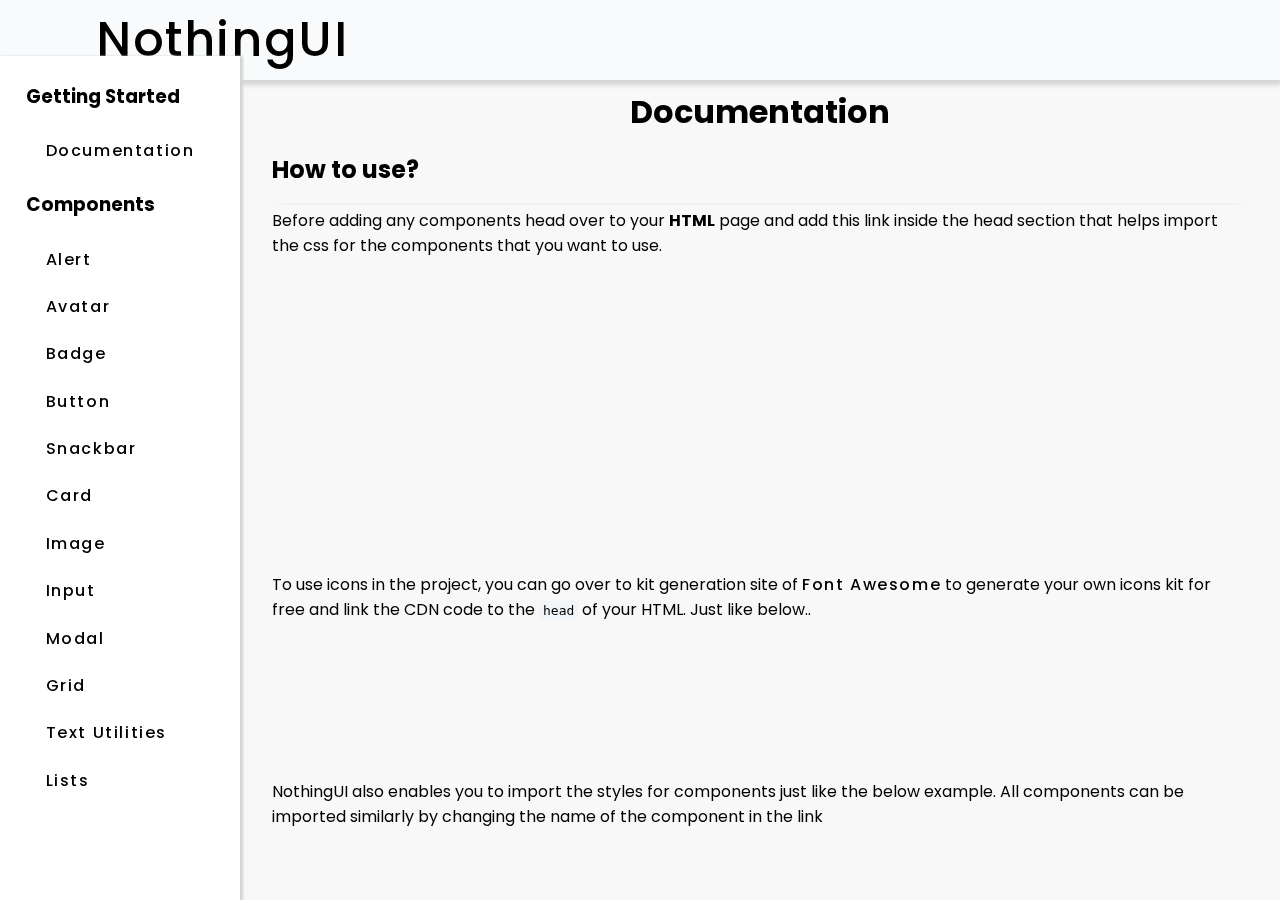
==== commit 628fa263: "Label colors" ====
--- a/pages/docs.html
+++ b/pages/docs.html
@@ -54,6 +54,7 @@
         <li><a class="nav-links" href="#modal">Modal</a></li>
         <li><a class="nav-links" href="#grid">Grid</a></li>
         <li><a class="nav-links" href="#text-utils">Text Utilities</a></li>
+        <li><a class="nav-links" href="#lists">Lists</a></li>
         <ul class="footer-elements mt-1 flex-and-center gap-2">
           <li>
             <a href="https://github.com/sharathnair9999/component-library-neog" target="_blank"><i
@@ -71,7 +72,7 @@
     <main class="main-section">
 
       <!-- DOCUMENTATION AND USAGE -->
-      <h2  id="documentation" class="each-section">Documentation</h2>
+      <h2 id="documentation" class="each-section">Documentation</h2>
       <h3 class="section-header">How to use?</h3>
       <p class="section-text">Before adding any components head over to your <strong>HTML</strong> page and add this
         link inside the head
@@ -364,10 +365,10 @@
       </div>
       <hr class="main-section-hr">
       <div class=" flex-and-center my-1 gap-1">
-        <a href="#">
-          <button class="btn floating-btn flex-and-center m-1 p-1">
-            <i class="fas fa-arrow-up fa-2x float-icon"></i></button>
-        </a>
+
+        <button class="btn floating-btn flex-and-center m-1 p-1">
+          <i class="fas fa-arrow-up fa-2x float-icon"></i></button>
+
       </div>
       <h4>Floating Button</h4>
       <div class="iframe-container">
@@ -993,7 +994,9 @@
       <hr class="main-section-hr">
       <h3 class="section-header" id="text-utils">Text Utilities</h3>
       <p class="font-md-2 my-1 text-underline text-left w-100">Typography (Heading)</p>
-      <p class="font-md-1 text-left w-100">To use this header styles, use the classes  <code>h-1</code> <code>h-2</code> <code>h-3</code> <code>h-4</code> <code>h-5</code> <code>h-6</code> </p>
+      <p class="font-md-1 text-left w-100">To use this header styles, use the classes <code>h-1</code> <code>h-2</code>
+        <code>h-3</code> <code>h-4</code> <code>h-5</code> <code>h-6</code>
+      </p>
       <div class="text-utils-container">
         <h1 class="h-1">Heading - 1</h1>
         <h2 class="h-2">Heading - 2</h2>
@@ -1002,10 +1005,12 @@
         <h5 class="h-5">Heading - 5</h5>
         <h6 class="h-6">Heading - 6</h6>
       </div>
-      
+
       <hr class="main-section-hr">
       <p class="font-md-2 my-1 text-underline text-left w-100">Align Texts</p>
-      <p class="font-md-1 text-left w-100">To use this text aligning styles, use the classes  <code>text-left</code> <code>text-center</code> <code>text-right</code>  </p>
+      <p class="font-md-1 text-left w-100">To use this text aligning styles, use the classes <code>text-left</code>
+        <code>text-center</code> <code>text-right</code>
+      </p>
       <div class="text-align-container my-1 flex flex-col w-100 b-1-gray">
         <p class="text-left">Left Aligned Text</p>
         <p class="text-center">Center Aligned Text</p>
@@ -1013,7 +1018,10 @@
       </div>
       <hr class="main-section-hr">
       <p class="font-md-2 my-1 text-underline text-left w-100">Typography (Texts)</p>
-      <p class="font-md-1 text-left w-100">To use this font sizes, use the classes  <code>font-xsm</code> <code>font-sm-1</code> <code>font-sm-2</code> <code>font-md-1</code> <code>font-md-2</code> <code>font-lg</code> <code>font-xl</code> <code>font-2xl</code> <code>font-3xl</code>  </p>
+      <p class="font-md-1 text-left w-100">To use this font sizes, use the classes <code>font-xsm</code>
+        <code>font-sm-1</code> <code>font-sm-2</code> <code>font-md-1</code> <code>font-md-2</code> <code>font-lg</code>
+        <code>font-xl</code> <code>font-2xl</code> <code>font-3xl</code>
+      </p>
       <div class="text-utils-container my-1 flex flex-col w-100 gap-1 justify-center">
         <p class="font-xsm">Very Small Text</p>
         <p class="font-sm-1">Small Text - 1</p>
@@ -1028,7 +1036,9 @@
 
       <hr class="main-section-hr">
       <p class="font-md-2 my-1 text-underline text-left w-100">Typography (Font Weight)</p>
-      <p class="font-md-1 text-left w-100">To use this font weights, use the classes  <code>font-bold-1</code>  <code>font-bold-4</code> <code>font-bold-5</code> <code>font-bold-6</code> <code>font-bold-7</code></p>
+      <p class="font-md-1 text-left w-100">To use this font weights, use the classes <code>font-bold-1</code>
+        <code>font-bold-4</code> <code>font-bold-5</code> <code>font-bold-6</code> <code>font-bold-7</code>
+      </p>
       <div class="text-utils-container my-1 flex flex-col w-100 gap-1 justify-center">
         <p class="font-lg font-bold-1">Text Bold - 1</p>
         <p class="font-lg font-bold-4">Text Bold - 4</p>
@@ -1037,7 +1047,75 @@
         <p class="font-lg font-bold-7">Text Bold - 7</p>
       </div>
 
-
+      <hr class="main-section-hr">
+      <h3 class="section-header" id="lists">Lists</h3>
+      <p class="font-md-2 my-1 text-underline text-left w-100">Upper - Roman List</p>
+      <p class="font-md-1 text-left w-100">To use this list style, use the class <code>upper-roman-list</code>
+      <ol class="upper-roman-list py-1">
+        <li>Item One</li>
+        <li>Item Two</li>
+        <li>Item Three</li>
+      </ol>
+      <p class="font-md-2 my-1 text-underline text-left w-100">Lower - Roman List</p>
+      <p class="font-md-1 text-left w-100">To use this list style, use the class <code>lower-roman-list</code>
+      <ol class="lower-roman-list py-1">
+        <li>Item One</li>
+        <li>Item Two</li>
+        <li>Item Three</li>
+      </ol>
+      <p class="font-md-2 my-1 text-underline text-left w-100">Spaced List</p>
+      <p class="font-md-1 text-left w-100">To use this list style, use the class <code>spaced-list</code>
+      <ul class="spaced-list py-1">
+        <li>Item One</li>
+        <li>Item Two</li>
+        <li>Item Three</li>
+      </ul>
+      <p class="font-md-2 my-1 text-underline text-left w-100">Stacked Notification List</p>
+      <p class="font-md-1 text-left w-100">To use this list style, use the class <code>stacked-list</code>
+      <ul class="stacked-list py-1">
+        <li>
+          <article class="stacked-list-item">
+            <figure><img class="responsive-img pointer"
+                src="https://res.cloudinary.com/sharath-media-library/image/upload/v1647875427/nothing-store-project/ps5_cgta4o.jpg"
+                alt="ps-5"></figure>
+            <div class="list-text">
+              <p class="font-sm-2">Sony PlayStation 5</p>
+              <small class="text-green">Arriving Tomorrow</small>
+            </div>
+            <span class="list-label primary">New</span>
+          </article>
+        </li>
+        <li>
+          <article class="stacked-list-item">
+            <figure><img class="responsive-img pointer"
+              src="https://res.cloudinary.com/sharath-media-library/image/upload/v1647875427/nothing-store-project/ps5_cgta4o.jpg"
+                alt="ps-5"></figure>
+                <div class="list-text">
+                  <p class="font-sm-2">Sony PlayStation 5</p>
+                  <small class="text-yellow">Expecting Delay</small>
+                </div>
+                <span class="list-label warning">New</span>
+              </article>
+            </li>
+        <li>
+          <article class="stacked-list-item">
+            <figure><img class="responsive-img pointer"
+                src="https://res.cloudinary.com/sharath-media-library/image/upload/v1647875427/nothing-store-project/ps5_cgta4o.jpg"
+                alt="ps-5"></figure>
+            <div class="list-text">
+              <p class="font-sm-2">Sony PlayStation 5</p>
+              <small class="text-red">Order Cancelled</small>
+            </div>
+            <span class="list-label danger">New</span>
+          </article>
+        </li>
+      </ul>
+      <div class="iframe-container">
+        <iframe
+          src="https://carbon.now.sh/embed?bg=rgba%28171%2C+184%2C+195%2C+1%29&t=seti&wt=none&l=auto&width=680&ds=true&dsyoff=20px&dsblur=68px&wc=true&wa=true&pv=0px&ph=14px&ln=false&fl=1&fm=Hack&fs=14px&lh=133%25&si=false&es=2x&wm=false&code=%253Cul%2520class%253D%2522stacked-list%2520py-1%2522%253E%250A%2520%2520%253Cli%253E%250A%2520%2520%2520%2520%253Carticle%2520class%253D%2522stacked-list-item%2522%253E%250A%2520%2520%2520%2520%2520%2520%253Cfigure%253E%253Cimg%250A%2520%2520%2520%2520%2520%2520%2520%2520class%253D%2522responsive-img%2520pointer%2522%250A%2520%2520%2520%2520%2520%2520%2520%2520%2520%2520src%253D%2522....%2522%250A%2520%2520%2520%2520%2520%2520%2520%2520%2520%2520alt%253D%2522ps-5%2522%253E%253C%252Ffigure%253E%250A%2520%2520%2520%2520%2520%2520%253Cdiv%2520class%253D%2522list-text%2522%253E%250A%2520%2520%2520%2520%2520%2520%2520%2520%253Cp%2520class%253D%2522font-md-1%2522%253ESony%2520PlayStation%25205%253C%252Fp%253E%250A%2520%2520%2520%2520%2520%2520%2520%2520%253Csmall%2520class%253D%2522text-green%2522%253EArriving%2520Tomorrow%253C%252Fsmall%253E%250A%2520%2520%2520%2520%2520%2520%253C%252Fdiv%253E%250A%2520%2520%2520%2520%2520%2520%253Cspan%2520class%253D%2522list-label%2522%253ENew%253C%252Fspan%253E%250A%2520%2520%2520%2520%253C%252Farticle%253E%250A%2520%2520%253C%252Fli%253E%250A%2520%2520%253Cli%253E%2520%253Carticle%2520class%253D%2522stacked-list-item%2522%253E%250A%2520%2520%2520%2520%253Cfigure%253E%253Cimg%250A%2520%2520%2520%2520%2520%2520class%253D%2522responsive-img%2520pointer%2522%250A%2520%2520%2520%2520%2520%2520%2520%2520src%253D%2522....%2522%250A%2520%2520%2520%2520%2520%2520%2520%2520alt%253D%2522ps-5%2522%253E%253C%252Ffigure%253E%250A%2520%2520%2520%2520%253Cdiv%2520class%253D%2522list-text%2522%253E%250A%2520%2520%2520%2520%2520%2520%253Cp%2520class%253D%2522font-md-1%2522%253ESony%2520PlayStation%25205%253C%252Fp%253E%250A%2520%2520%2520%2520%2520%2520%253Csmall%2520class%253D%2522text-yellow%2522%253EExpecting%2520Delay%253C%252Fsmall%253E%250A%2520%2520%2520%2520%253C%252Fdiv%253E%250A%2520%2520%253C%252Farticle%253E%253C%252Fli%253E%250A%2520%2520%253Cli%253E%2520%253Carticle%2520class%253D%2522stacked-list-item%2522%253E%250A%2520%2520%2520%2520%253Cfigure%253E%253Cimg%250A%2520%2520%2520%2520%2520%2520class%253D%2522responsive-img%2520pointer%2522%250A%2520%2520%2520%2520%2520%2520%2520%2520src%253D%2522....%2522%250A%2520%2520%2520%2520%2520%2520%2520%2520alt%253D%2522ps-5%2522%253E%253C%252Ffigure%253E%250A%2520%2520%2520%2520%253Cdiv%2520class%253D%2522list-text%2522%253E%250A%2520%2520%2520%2520%2520%2520%253Cp%2520class%253D%2522font-md-1%2522%253ESony%2520PlayStation%25205%253C%252Fp%253E%250A%2520%2520%2520%2520%2520%2520%253Csmall%2520class%253D%2522text-red%2522%253EOrder%2520Cancelled%253C%252Fsmall%253E%250A%2520%2520%2520%2520%253C%252Fdiv%253E%250A%2520%2520%253C%252Farticle%253E%250A%2520%253C%252Fli%253E%250A%253C%252Ful%253E"
+          class="iframe" sandbox="allow-scripts allow-same-origin">
+        </iframe>
+      </div>
     </main>
 
   </div>
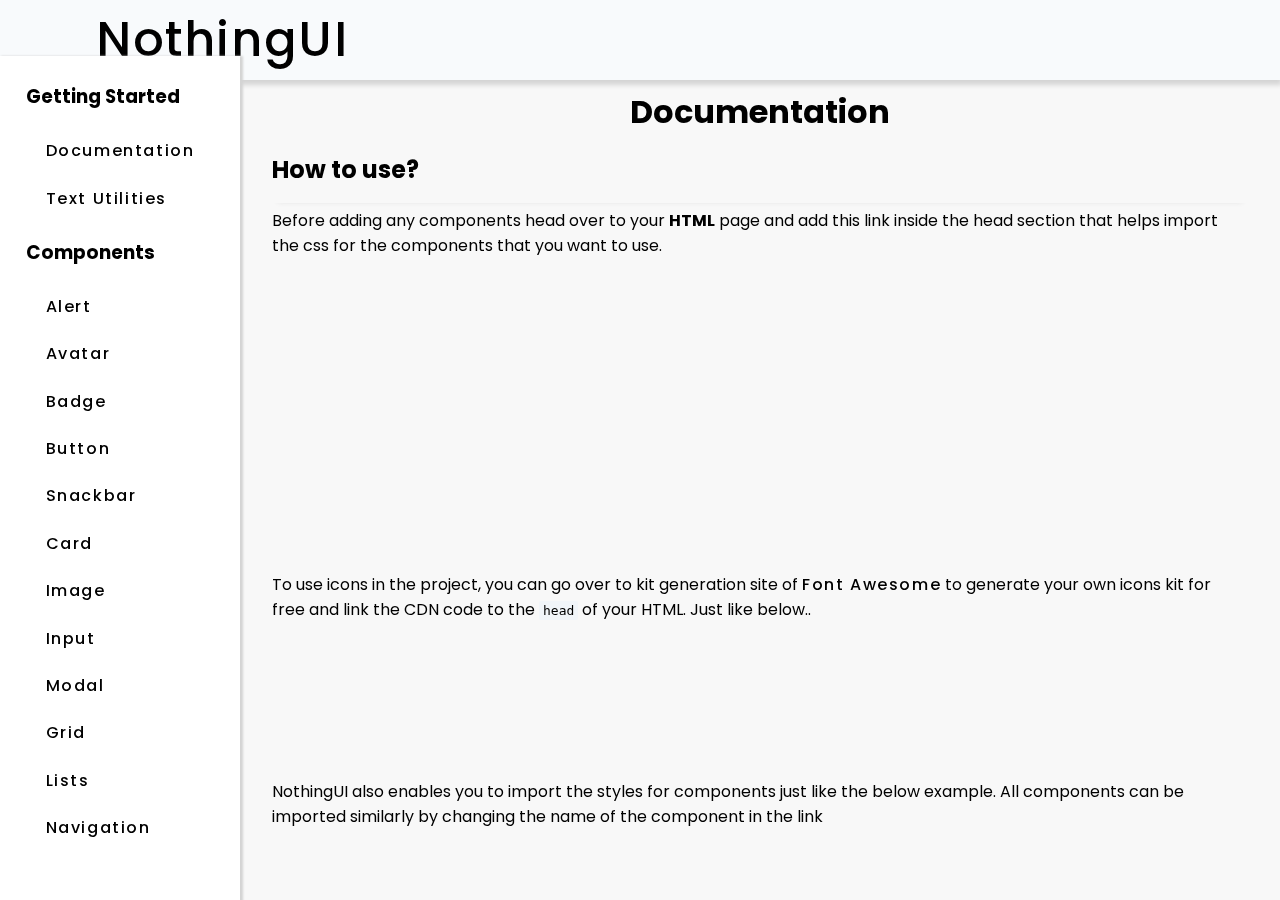
==== commit 94e4b75f: "Merge pull request #18 from sharathnair9999/Navigation" ====
--- a/pages/docs.html
+++ b/pages/docs.html
@@ -42,6 +42,7 @@
       <ul>
         <h3 class="main-link">Getting Started</h3>
         <li><a class="nav-links" href="#documentation">Documentation</a></li>
+        <li><a class="nav-links" href="#text-utils">Text Utilities</a></li>
         <h3 class="main-link">Components</h3>
         <li><a class="nav-links" href="#alert">Alert</a></li>
         <li><a class="nav-links" href="#avatar">Avatar</a></li>
@@ -53,8 +54,8 @@
         <li><a class="nav-links" href="#input">Input</a></li>
         <li><a class="nav-links" href="#modal">Modal</a></li>
         <li><a class="nav-links" href="#grid">Grid</a></li>
-        <li><a class="nav-links" href="#text-utils">Text Utilities</a></li>
         <li><a class="nav-links" href="#lists">Lists</a></li>
+        <li><a class="nav-links" href="#navigation">Navigation</a></li>
         <ul class="footer-elements mt-1 flex-and-center gap-2">
           <li>
             <a href="https://github.com/sharathnair9999/component-library-neog" target="_blank"><i
@@ -116,6 +117,62 @@
           src="https://carbon.now.sh/embed?bg=rgba%28171%2C+184%2C+195%2C+1%29&t=seti&wt=none&l=auto&width=680&ds=true&dsyoff=20px&dsblur=68px&wc=true&wa=true&pv=6px&ph=36px&ln=false&fl=1&fm=Hack&fs=14px&lh=133%25&si=false&es=2x&wm=false&code=%2540import%2520url%28%2522https%253A%252F%252Fnothing-ui-library.netlify.app%252Fstyles%252Fcomponents%252Falert%252Falert.css%2522%29"
           class="iframe" sandbox="allow-scripts allow-same-origin">
         </iframe>
+      </div>
+
+      <hr class="main-section-hr">
+      <h3 class="section-header" id="text-utils">Text Utilities</h3>
+      <p class="font-md-2 my-1 text-underline text-left w-100">Typography (Heading)</p>
+      <p class="font-md-1 text-left w-100">To use this header styles, use the classes <code>h-1</code> <code>h-2</code>
+        <code>h-3</code> <code>h-4</code> <code>h-5</code> <code>h-6</code>
+      </p>
+      <div class="text-utils-container">
+        <h1 class="h-1">Heading - 1</h1>
+        <h2 class="h-2">Heading - 2</h2>
+        <h3 class="h-3">Heading - 3</h3>
+        <h4 class="h-4">Heading - 4</h4>
+        <h5 class="h-5">Heading - 5</h5>
+        <h6 class="h-6">Heading - 6</h6>
+      </div>
+
+      <hr class="main-section-hr">
+      <p class="font-md-2 my-1 text-underline text-left w-100">Align Texts</p>
+      <p class="font-md-1 text-left w-100">To use this text aligning styles, use the classes <code>text-left</code>
+        <code>text-center</code> <code>text-right</code>
+      </p>
+      <div class="text-align-container my-1 flex flex-col w-100 b-1-gray">
+        <p class="text-left">Left Aligned Text</p>
+        <p class="text-center">Center Aligned Text</p>
+        <p class="text-right">Right Aligned Text</p>
+      </div>
+      <hr class="main-section-hr">
+      <p class="font-md-2 my-1 text-underline text-left w-100">Typography (Texts)</p>
+      <p class="font-md-1 text-left w-100">To use this font sizes, use the classes <code>font-xsm</code>
+        <code>font-sm-1</code> <code>font-sm-2</code> <code>font-md-1</code> <code>font-md-2</code> <code>font-lg</code>
+        <code>font-xl</code> <code>font-2xl</code> <code>font-3xl</code>
+      </p>
+      <div class="text-utils-container my-1 flex flex-col w-100 gap-1 justify-center">
+        <p class="font-xsm">Very Small Text</p>
+        <p class="font-sm-1">Small Text - 1</p>
+        <p class="font-sm-2">Small Text - 2</p>
+        <p class="font-md-1">Medium Text - 1</p>
+        <p class="font-md-2">Medium Text - 2</p>
+        <p class="font-lg">Large Text</p>
+        <p class="font-xl">X-Large Text</p>
+        <p class="font-2xl">2X-Large Text</p>
+        <p class="font-3xl">3X-Large Text</p>
+      </div>
+
+      <hr class="main-section-hr">
+      <p class="font-md-2 my-1 text-underline text-left w-100">Typography (Font Weight)</p>
+      <p class="font-md-1 text-left w-100">To use this font weights, use the classes <code>font-bold-1</code>
+        <code>font-bold-4</code> <code>font-bold-5</code> <code>font-bold-6</code> <code>font-bold-7</code>
+      </p>
+      <div class="text-utils-container my-1 flex flex-col w-100 gap-1 justify-center">
+        <p class="font-lg font-bold-1">Text Bold - 1</p>
+        <p class="font-lg font-bold-4">Text Bold - 4</p>
+        <p class="font-lg font-bold-5">Text Bold - 5</p>
+        <p class="font-lg font-bold-6">Text Bold - 6</p>
+        <p class="font-lg font-bold-7">Text Bold - 7</p>
       </div>
 
       <!-- COMPONENTS -->
@@ -991,62 +1048,6 @@
           class="iframe" sandbox="allow-scripts allow-same-origin">
         </iframe>
       </div>
-      <hr class="main-section-hr">
-      <h3 class="section-header" id="text-utils">Text Utilities</h3>
-      <p class="font-md-2 my-1 text-underline text-left w-100">Typography (Heading)</p>
-      <p class="font-md-1 text-left w-100">To use this header styles, use the classes <code>h-1</code> <code>h-2</code>
-        <code>h-3</code> <code>h-4</code> <code>h-5</code> <code>h-6</code>
-      </p>
-      <div class="text-utils-container">
-        <h1 class="h-1">Heading - 1</h1>
-        <h2 class="h-2">Heading - 2</h2>
-        <h3 class="h-3">Heading - 3</h3>
-        <h4 class="h-4">Heading - 4</h4>
-        <h5 class="h-5">Heading - 5</h5>
-        <h6 class="h-6">Heading - 6</h6>
-      </div>
-
-      <hr class="main-section-hr">
-      <p class="font-md-2 my-1 text-underline text-left w-100">Align Texts</p>
-      <p class="font-md-1 text-left w-100">To use this text aligning styles, use the classes <code>text-left</code>
-        <code>text-center</code> <code>text-right</code>
-      </p>
-      <div class="text-align-container my-1 flex flex-col w-100 b-1-gray">
-        <p class="text-left">Left Aligned Text</p>
-        <p class="text-center">Center Aligned Text</p>
-        <p class="text-right">Right Aligned Text</p>
-      </div>
-      <hr class="main-section-hr">
-      <p class="font-md-2 my-1 text-underline text-left w-100">Typography (Texts)</p>
-      <p class="font-md-1 text-left w-100">To use this font sizes, use the classes <code>font-xsm</code>
-        <code>font-sm-1</code> <code>font-sm-2</code> <code>font-md-1</code> <code>font-md-2</code> <code>font-lg</code>
-        <code>font-xl</code> <code>font-2xl</code> <code>font-3xl</code>
-      </p>
-      <div class="text-utils-container my-1 flex flex-col w-100 gap-1 justify-center">
-        <p class="font-xsm">Very Small Text</p>
-        <p class="font-sm-1">Small Text - 1</p>
-        <p class="font-sm-2">Small Text - 2</p>
-        <p class="font-md-1">Medium Text - 1</p>
-        <p class="font-md-2">Medium Text - 2</p>
-        <p class="font-lg">Large Text</p>
-        <p class="font-xl">X-Large Text</p>
-        <p class="font-2xl">2X-Large Text</p>
-        <p class="font-3xl">3X-Large Text</p>
-      </div>
-
-      <hr class="main-section-hr">
-      <p class="font-md-2 my-1 text-underline text-left w-100">Typography (Font Weight)</p>
-      <p class="font-md-1 text-left w-100">To use this font weights, use the classes <code>font-bold-1</code>
-        <code>font-bold-4</code> <code>font-bold-5</code> <code>font-bold-6</code> <code>font-bold-7</code>
-      </p>
-      <div class="text-utils-container my-1 flex flex-col w-100 gap-1 justify-center">
-        <p class="font-lg font-bold-1">Text Bold - 1</p>
-        <p class="font-lg font-bold-4">Text Bold - 4</p>
-        <p class="font-lg font-bold-5">Text Bold - 5</p>
-        <p class="font-lg font-bold-6">Text Bold - 6</p>
-        <p class="font-lg font-bold-7">Text Bold - 7</p>
-      </div>
-
       <hr class="main-section-hr">
       <h3 class="section-header" id="lists">Lists</h3>
       <p class="font-md-2 my-1 text-underline text-left w-100">Upper - Roman List</p>
@@ -1088,15 +1089,15 @@
         <li>
           <article class="stacked-list-item">
             <figure><img class="responsive-img pointer"
-              src="https://res.cloudinary.com/sharath-media-library/image/upload/v1647875427/nothing-store-project/ps5_cgta4o.jpg"
+                src="https://res.cloudinary.com/sharath-media-library/image/upload/v1647875427/nothing-store-project/ps5_cgta4o.jpg"
                 alt="ps-5"></figure>
-                <div class="list-text">
-                  <p class="font-sm-2">Sony PlayStation 5</p>
-                  <small class="text-yellow">Expecting Delay</small>
-                </div>
-                <span class="list-label warning">New</span>
-              </article>
-            </li>
+            <div class="list-text">
+              <p class="font-sm-2">Sony PlayStation 5</p>
+              <small class="text-yellow">Expecting Delay</small>
+            </div>
+            <span class="list-label warning">New</span>
+          </article>
+        </li>
         <li>
           <article class="stacked-list-item">
             <figure><img class="responsive-img pointer"
@@ -1116,6 +1117,58 @@
           class="iframe" sandbox="allow-scripts allow-same-origin">
         </iframe>
       </div>
+
+      <hr class="main-section-hr">
+      <h3 class="section-header" id="navigation">Navigation</h3>
+
+
+      <p class="font-md-2 my-1 text-underline text-left w-100">Simple Navigation (Desktop)</p>
+      <div class="navigation w-100">
+        <div class="simple-navigation">
+          <p class="font-xl"><a href="#">Logo</a></p>
+          <nav>
+            <ul class="spaced-list">
+              <li><a href="#" class="nav-links">Home</a></li>
+              <li><a href="#" class="nav-links">Projects</a></li>
+              <li><a href="#" class="nav-links">Blogs</a></li>
+              <li><a href="#" class="px-1 py-sm  m-0 my-sm"><i class="fa-solid fa-user"></i></a></li>
+            </ul>
+          </nav>
+        </div>
+      </div>
+      <div class="iframe-container mt-1">
+        <iframe
+          src="https://carbon.now.sh/embed?bg=rgba%28171%2C+184%2C+195%2C+1%29&t=seti&wt=none&l=auto&width=680&ds=true&dsyoff=20px&dsblur=68px&wc=true&wa=true&pv=5px&ph=15px&ln=false&fl=1&fm=Hack&fs=14px&lh=133%25&si=false&es=2x&wm=false&code=%253Cdiv%2520class%253D%2522simple-navigation%2522%253E%250A%2520%2520%253Cp%2520class%253D%2522font-xl%2522%253E%253Ca%2520href%253D%2522%2523%2522%253ELogo%253C%252Fa%253E%253C%252Fp%253E%250A%2520%2520%253Cnav%253E%250A%2520%2520%2520%2520%253Cul%2520class%253D%2522spaced-list%2522%253E%250A%2520%2520%2520%2520%2520%2520%253Cli%253E%253Ca%2520href%253D%2522%2523%2522%2520class%253D%2522nav-links%2520px-1%2520py-sm%2520m-0%2520my-sm%2522%253EHome%253C%252Fa%253E%253C%252Fli%253E%250A%2520%2520%2520%2520%2520%2520%253Cli%253E%253Ca%2520href%253D%2522%2523%2522%2520class%253D%2522nav-links%2520%2520px-1%2520py-sm%2520%2520m-0%2520my-sm%2522%253EProjects%253C%252Fa%253E%253C%252Fli%253E%250A%2520%2520%2520%2520%2520%2520%253Cli%253E%253Ca%2520href%253D%2522%2523%2522%2520class%253D%2522nav-links%2520px-1%2520py-sm%2520%2520m-0%2520my-sm%2522%253EBlogs%253C%252Fa%253E%253C%252Fli%253E%250A%2520%2520%2520%2520%2520%2520%253Cli%253E%253Ca%2520href%253D%2522%2523%2522%2520class%253D%2522px-1%2520py-sm%2520%2520m-0%2520my-sm%2522%253E%253Ci%2520class%253D%2522fa-solid%2520fa-user%2522%253E%253C%252Fi%253E%253C%252Fa%253E%253C%252Fli%253E%250A%2520%2520%2520%2520%253C%252Ful%253E%250A%2520%2520%253C%252Fnav%253E%250A%253C%252Fdiv%253E"
+          class="iframe" sandbox="allow-scripts allow-same-origin">
+        </iframe>
+      </div>
+
+      <hr class="main-section-hr">
+      <p class="font-md-2 my-1 text-underline text-left w-100">Responsive Navigation (Hamburger Menu)</p>
+      <div class="responsive-navigation">
+        <p class="font-xl"><a href="#">Logo</a></p>
+        <form class="search-nav-container">
+          <i class="fa-solid fa-magnifying-glass"></i>
+          <input type="search" class="search-input" placeholder="Search..">
+        </form>
+        <nav>
+          <ul class="spaced-list hide">
+            <li><a href="#" class="nav-links">Home</a></li>
+            <li><a href="#" class="nav-links">Projects</a></li>
+            <li><a href="#" class="nav-links">Blogs</a></li>
+          </ul>
+        </nav>
+        <button class="responsive-nav-hamburger hide"><i class="fa-solid fa-bars"></i></button>
+      </div>
+
+      <div class="iframe-container mt-1">
+        <iframe
+  src="https://carbon.now.sh/embed?bg=rgba%28171%2C+184%2C+195%2C+1%29&t=seti&wt=none&l=auto&width=680&ds=true&dsyoff=20px&dsblur=68px&wc=true&wa=true&pv=9px&ph=15px&ln=false&fl=1&fm=Hack&fs=14px&lh=133%25&si=false&es=2x&wm=false&code=%253Cdiv%2520class%253D%2522responsive-navigation%2522%253E%250A%2520%2520%253Cp%2520class%253D%2522font-xl%2522%253E%253Ca%2520href%253D%2522%2523%2522%253ELogo%253C%252Fa%253E%253C%252Fp%253E%250A%2520%2520%253Cform%2520class%253D%2522search-nav-container%2522%253E%250A%2520%2520%2520%2520%253Ci%2520class%253D%2522fa-solid%2520fa-magnifying-glass%2522%253E%253C%252Fi%253E%250A%2520%2520%2520%2520%253Cinput%2520type%253D%2522search%2522%2520class%253D%2522search-input%2522%2520placeholder%253D%2522Search..%2522%253E%250A%2520%2520%253C%252Fform%253E%250A%2520%2520%253Cnav%253E%250A%2520%2520%2520%2520%253Cul%2520class%253D%2522spaced-list%2520hide%2522%253E%250A%2520%2520%2520%2520%2520%2520%253Cli%253E%253Ca%2520href%253D%2522%2523%2522%2520class%253D%2522nav-links%2522%253EHome%253C%252Fa%253E%253C%252Fli%253E%250A%2520%2520%2520%2520%2520%2520%253Cli%253E%253Ca%2520href%253D%2522%2523%2522%2520class%253D%2522nav-links%2522%253EProjects%253C%252Fa%253E%253C%252Fli%253E%250A%2520%2520%2520%2520%2520%2520%253Cli%253E%253Ca%2520href%253D%2522%2523%2522%2520class%253D%2522nav-links%2522%253EBlogs%253C%252Fa%253E%253C%252Fli%253E%250A%2520%2520%2520%2520%253C%252Ful%253E%250A%2520%2520%253C%252Fnav%253E%250A%2520%2520%253Cbutton%2520class%253D%2522responsive-nav-hamburger%2520hide%2522%253E%250A%2520%2520%253Ci%2520class%253D%2522fa-solid%2520fa-bars%2522%253E%253C%252Fi%253E%250A%2520%2520%253C%252Fbutton%253E%250A%253C%252Fdiv%253E"
+  class="iframe"
+  sandbox="allow-scripts allow-same-origin">
+</iframe>
+      </div>
+
     </main>
 
   </div>
--- a/styles/root.css
+++ b/styles/root.css
@@ -29,10 +29,6 @@
   object-fit: cover;
 }
 
-li {
-  list-style: none;
-}
-
 /*scrollbar width */
 ::-webkit-scrollbar {
   width: 10px;
--- a/styles/docs.css
+++ b/styles/docs.css
@@ -103,8 +103,16 @@
   padding: 0.5rem 1.5rem;
   border-radius: 0.5rem;
   display: inline-block;
+  transition: background-color 0.2s ease-in-out;
 }
+
+.nav-list li{
+  
+  list-style: none;
+}
+
 .nav-links:hover {
+  transition: background-color 0.2s ease-in-out;
   background-color: var(--bg-primary-hover);
   color: var(--bg-secondary-hover);
 }
--- a/styles/index.css
+++ b/styles/index.css
@@ -9,4 +9,6 @@
 @import url("./components/modal/modal.css");
 @import url("./components/grid/grid.css");
 @import url("./components/text-utils/text-utils.css");
+@import url("./components/Lists/lists.css");
+@import url("./components/Navigation/navigation.css");
 @import url("./utilities.css")
